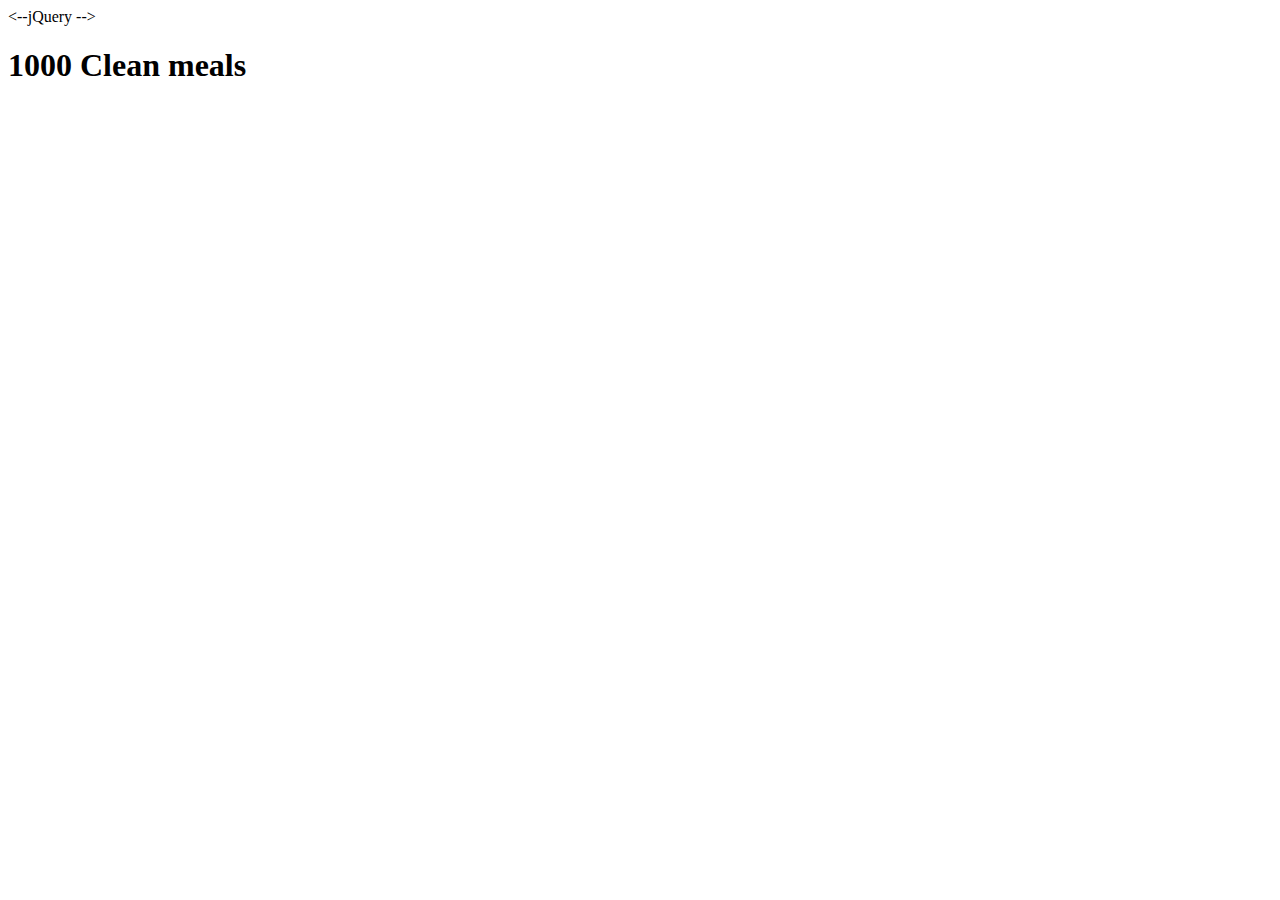
==== index.html @ 1d3c1ec1 "added jQuery, clicking function" ====
<!DOCTYPE html>
<html>
<head>
  <title> 1000 Clean Meals</title>
 <link rel="stylesheet" type="text/css" href="css/styles.css?v=1.0">


 <--jQuery -->
<script src="https://ajax.googleapis.com/ajax/libs/jquery/3.5.1/jquery.min.js"></script>



</head>
<body>
  <h1>1000 Clean meals</h1>
  
  <div id="toggle-container" class="grid-container">
    <!-- Toggle boxes will be dynamically generated here -->
  </div>
  
 <script src="js/scripts.js"></script>
</body>
</html>
---- css/styles.css ----
.grid-container {
  display: grid;
  grid-template-columns: repeat(auto-fill, minmax(200px, 1fr));
  grid-gap: 10px;
}

.h1{
  text-align: center;
}

.toggle-box {
  padding: 40px 10px 40px 10px;
}

.toggle-box .toggle-label {
  cursor: pointer;
}

.toggle-box .toggle-content {
  display: none;
  background-color: lightgray;
  text-align: center;
}
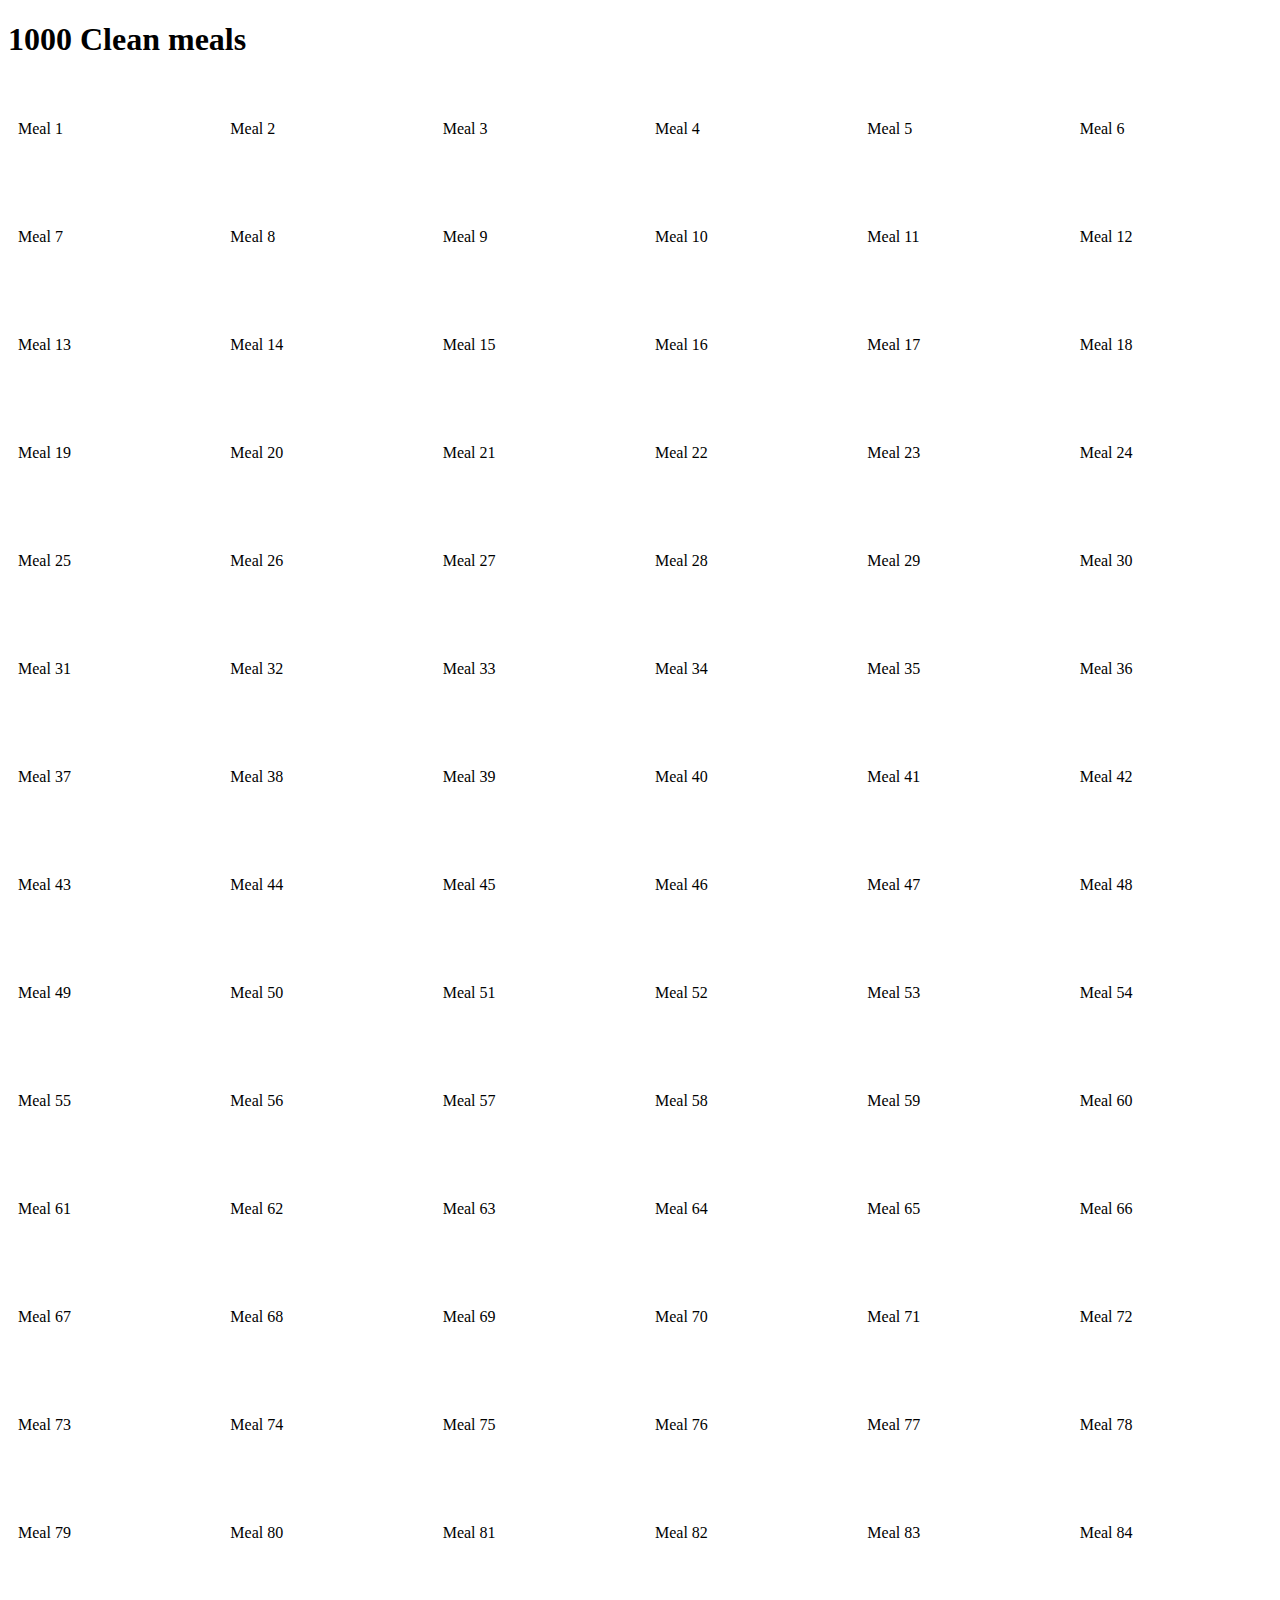
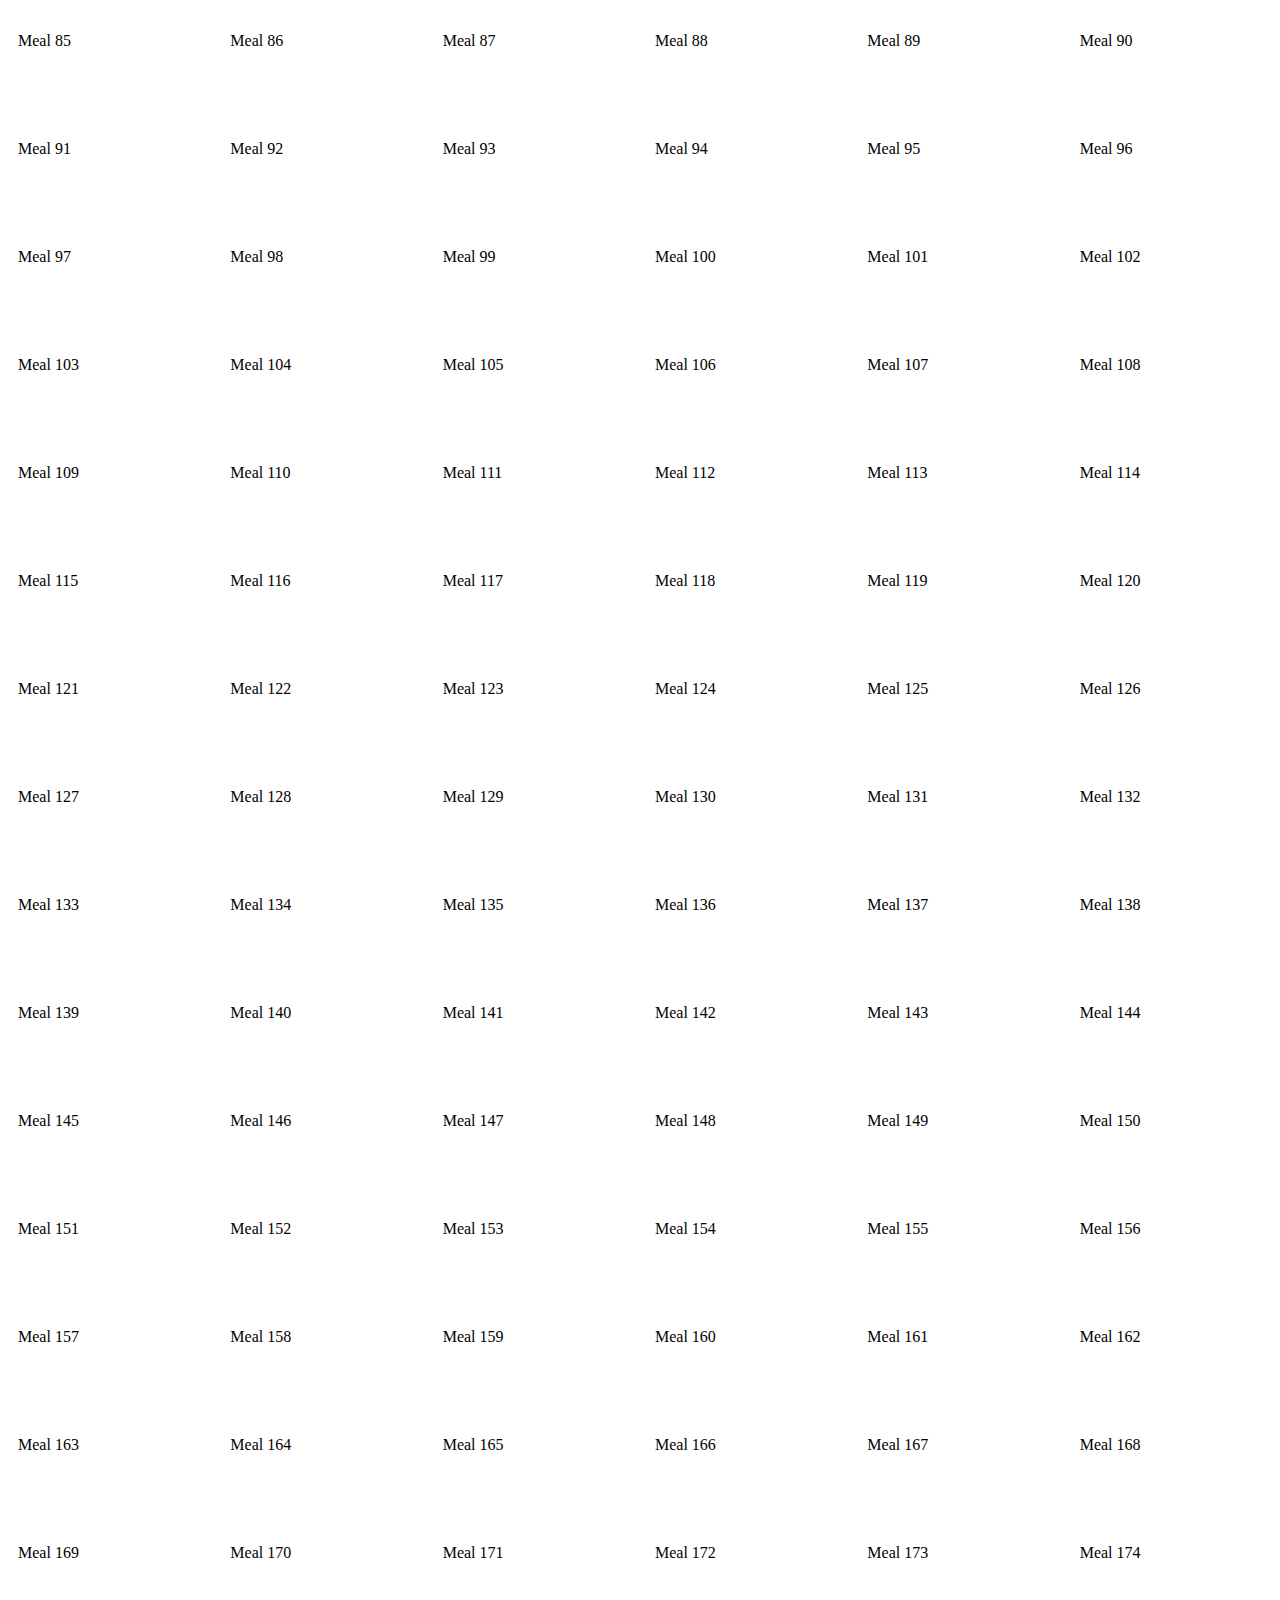
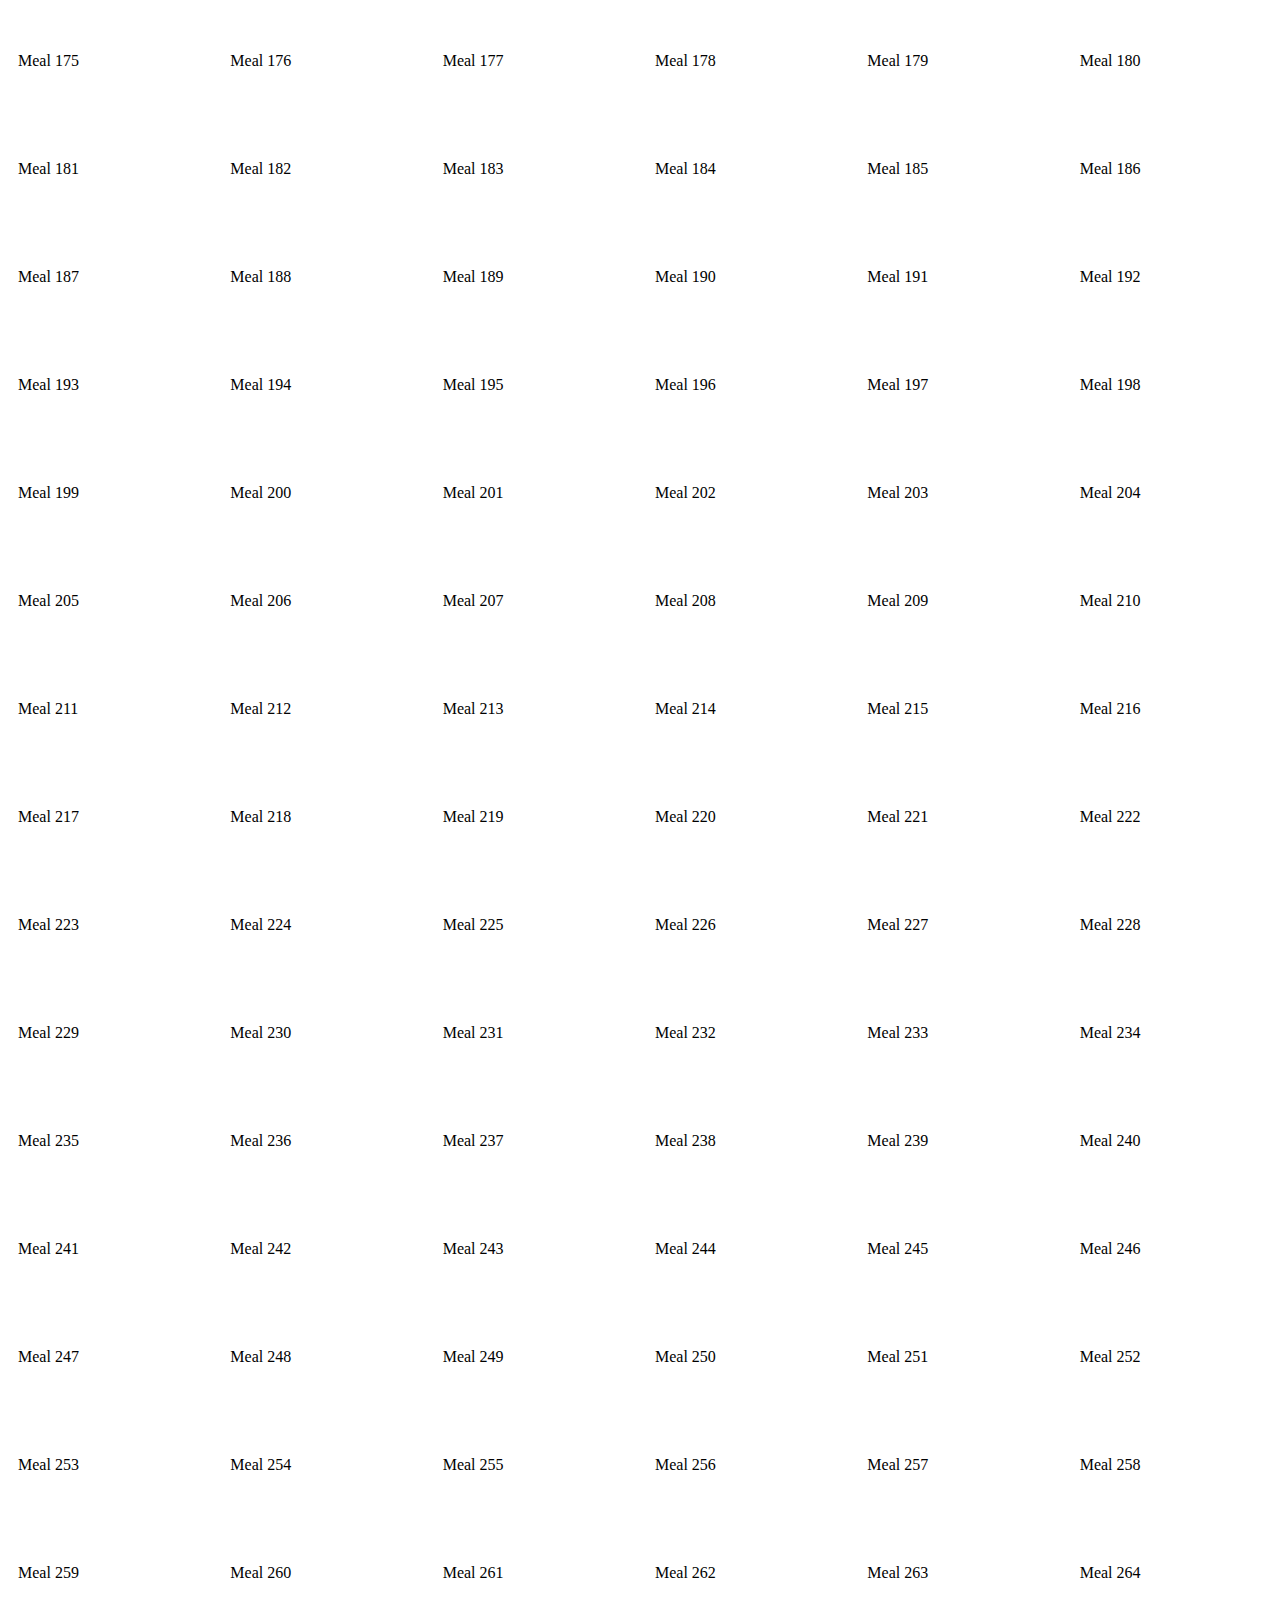
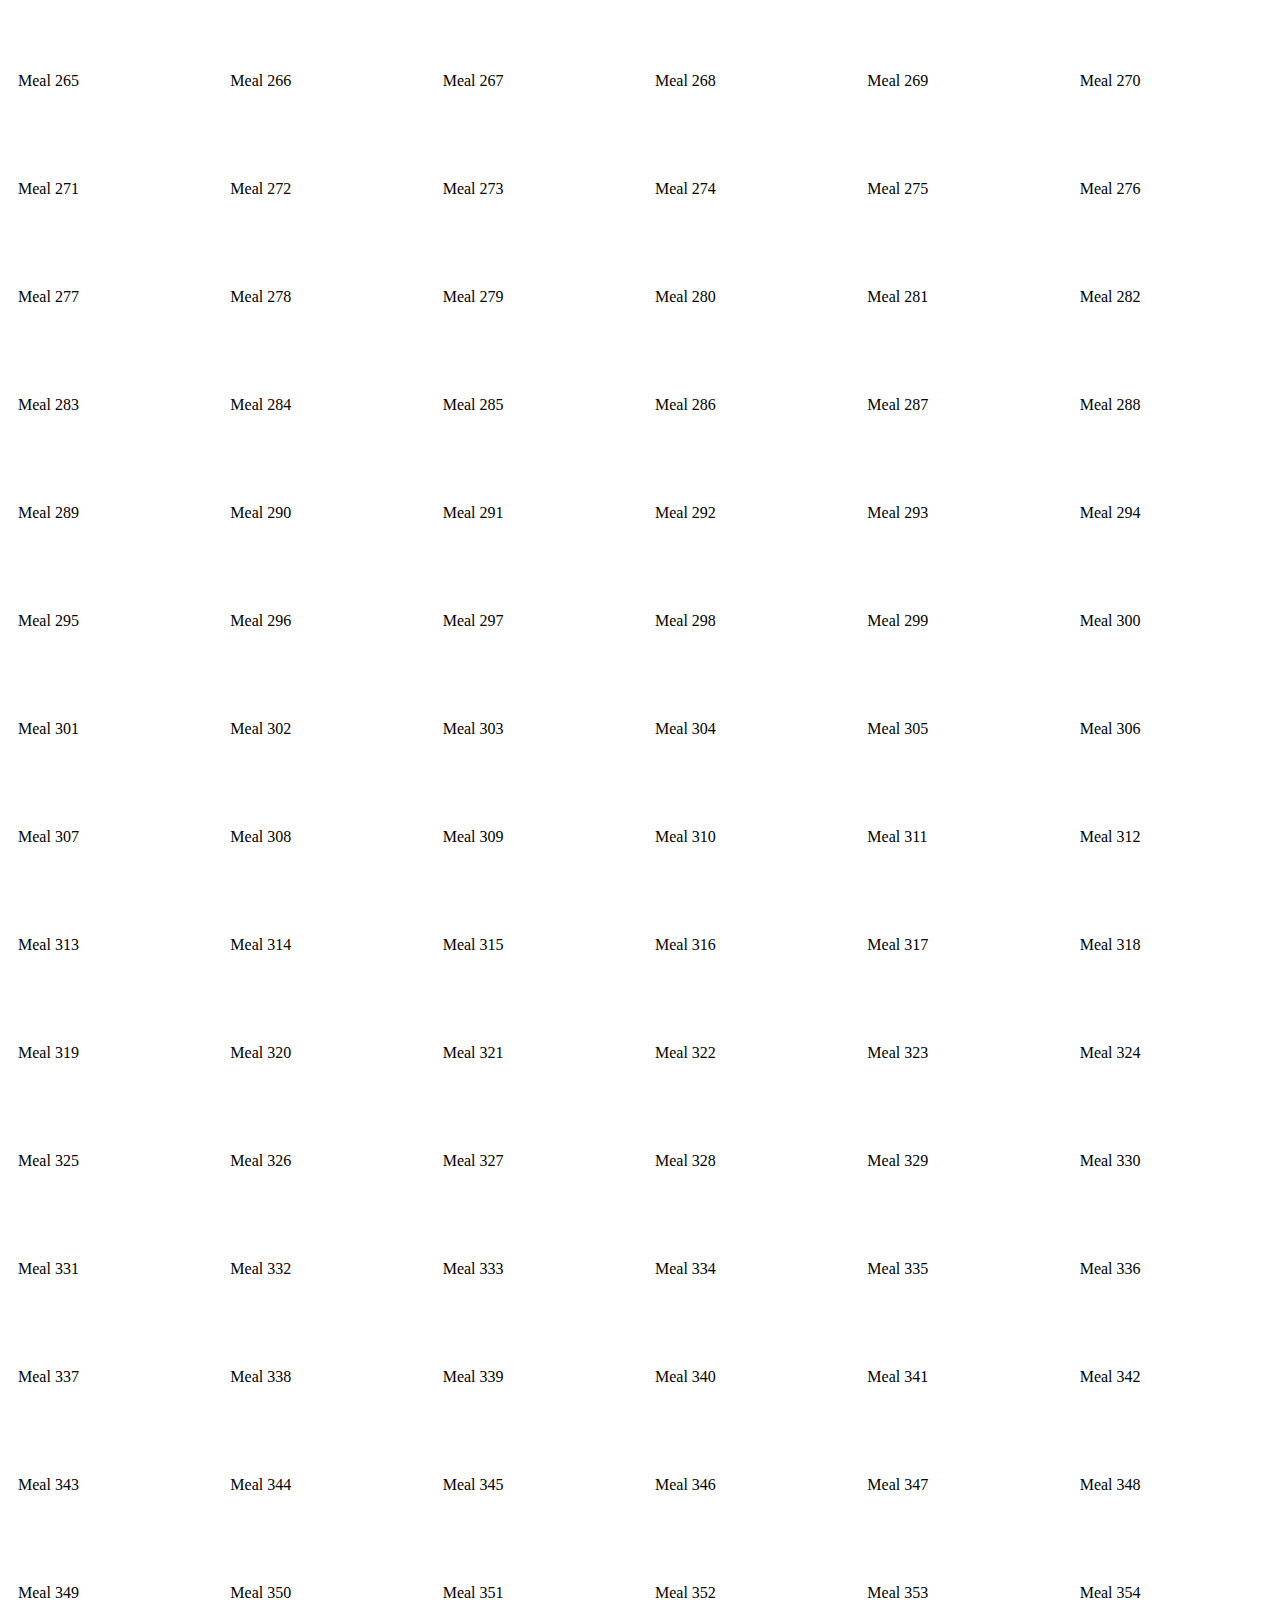
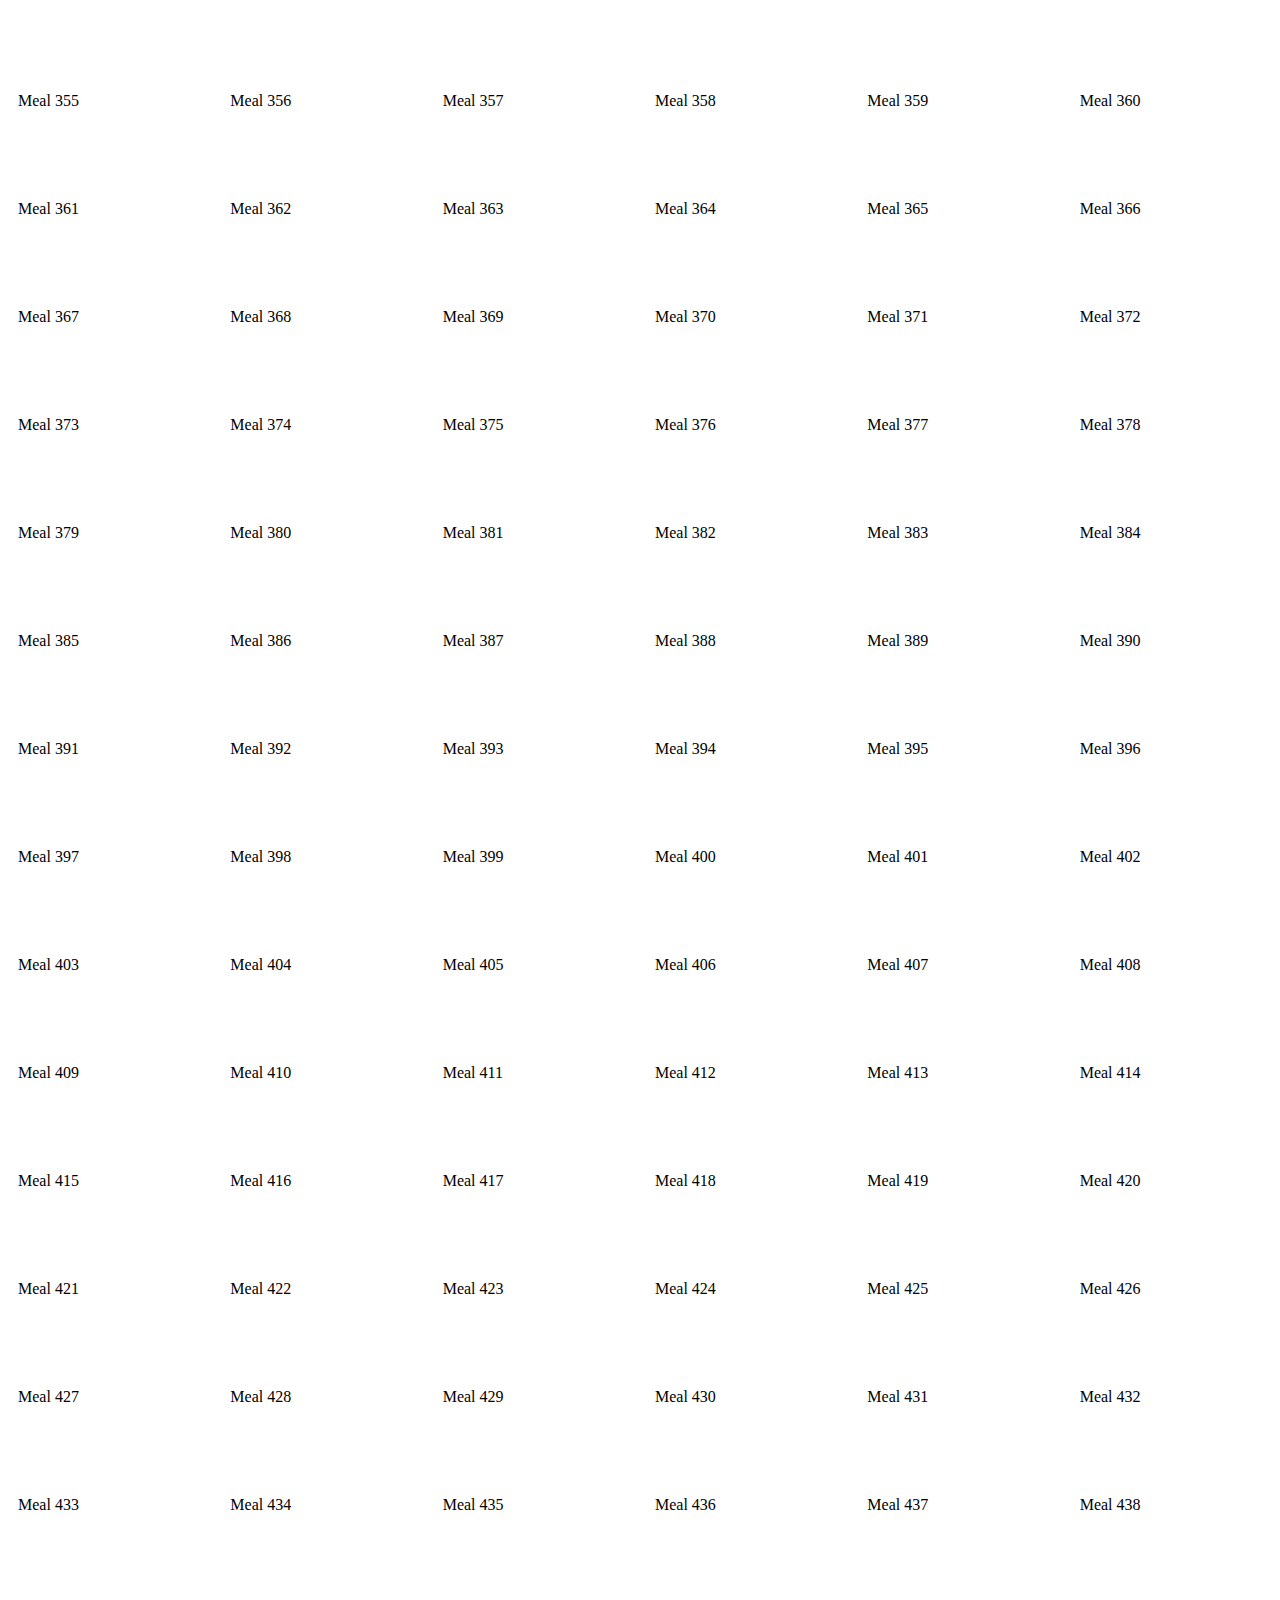
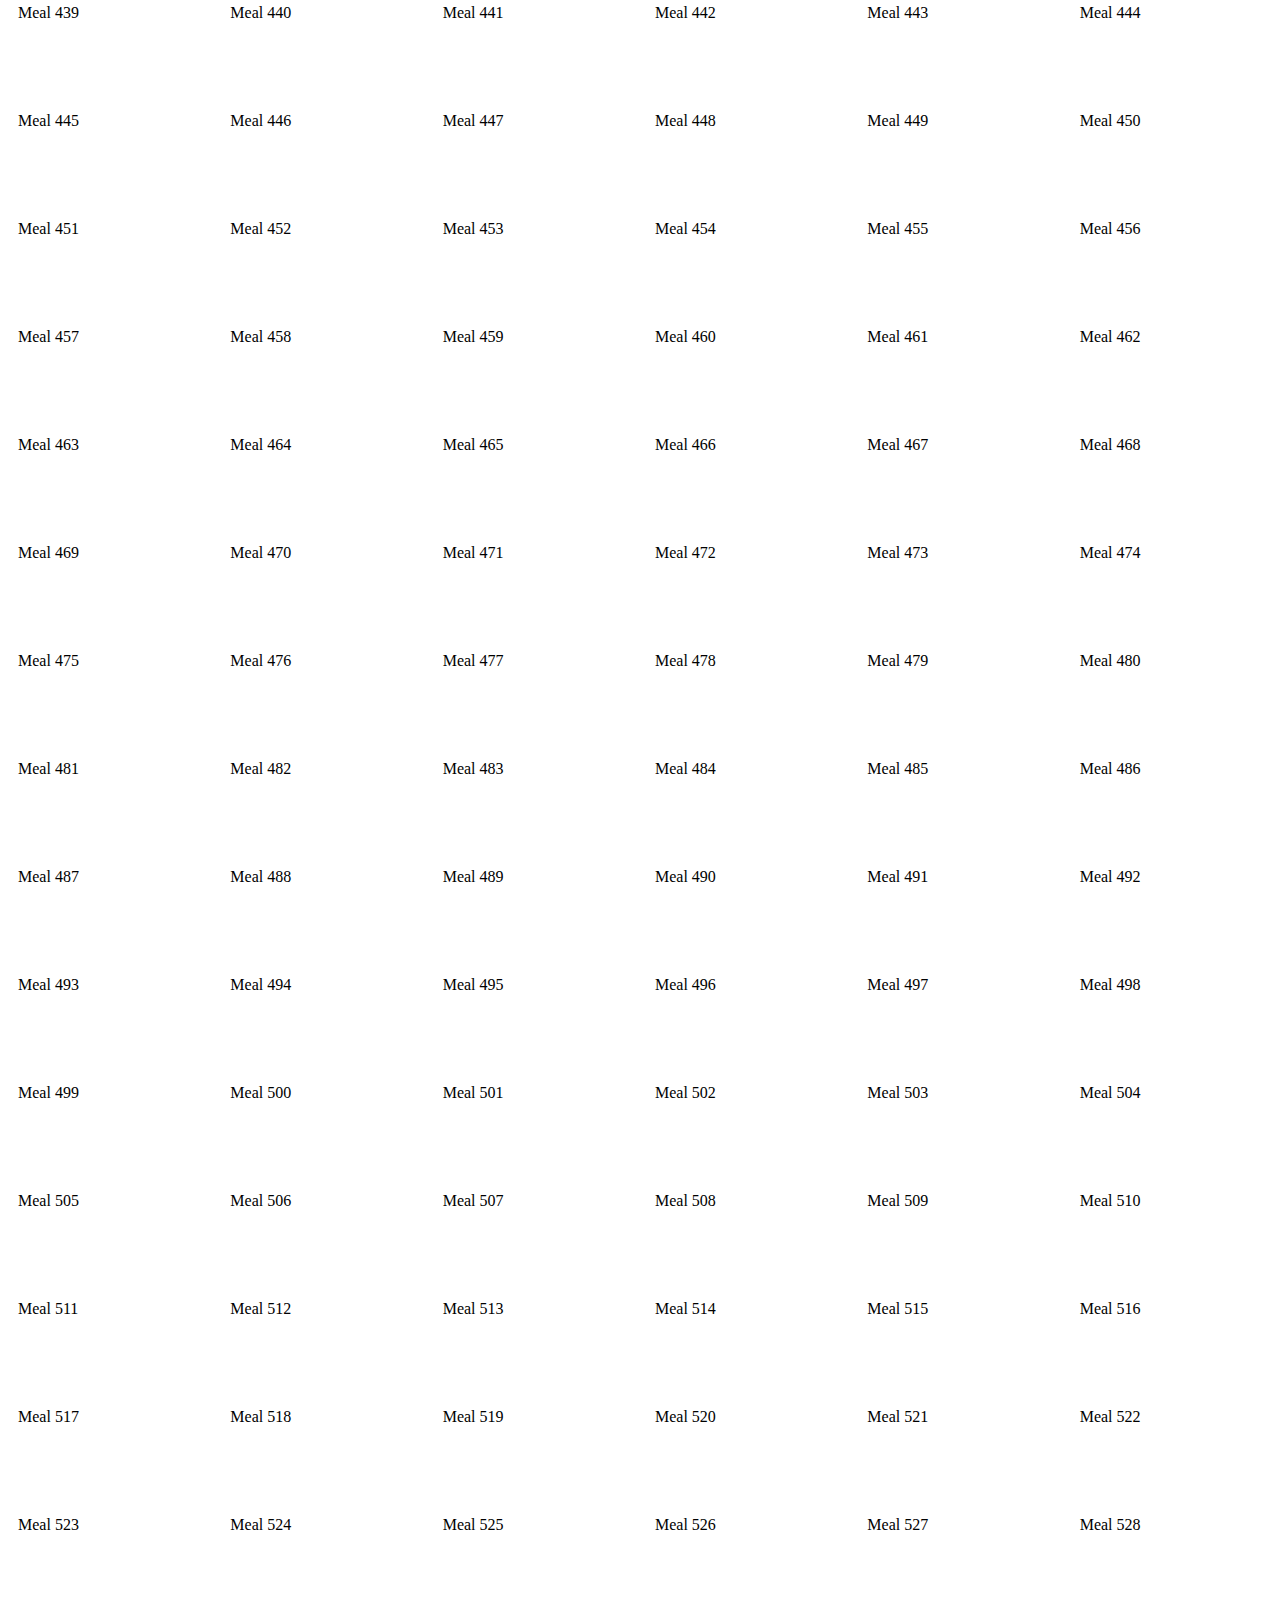
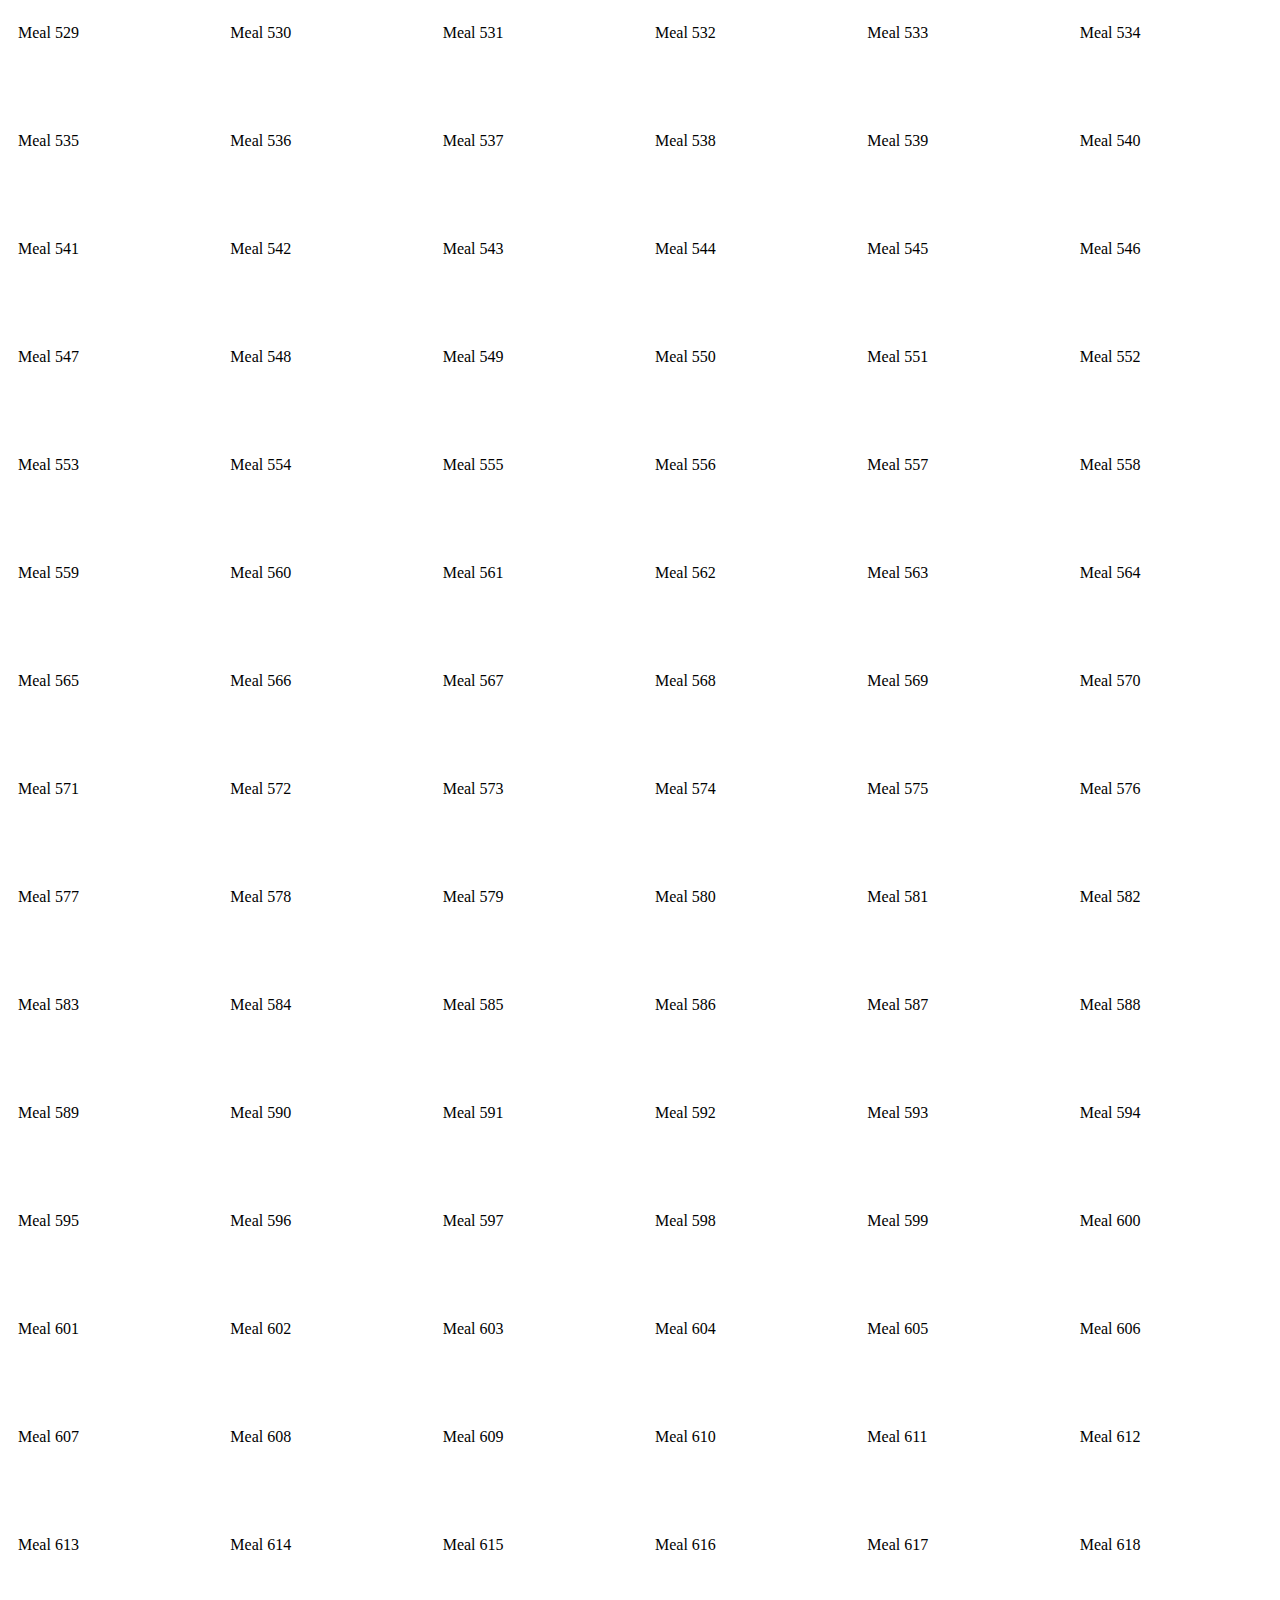
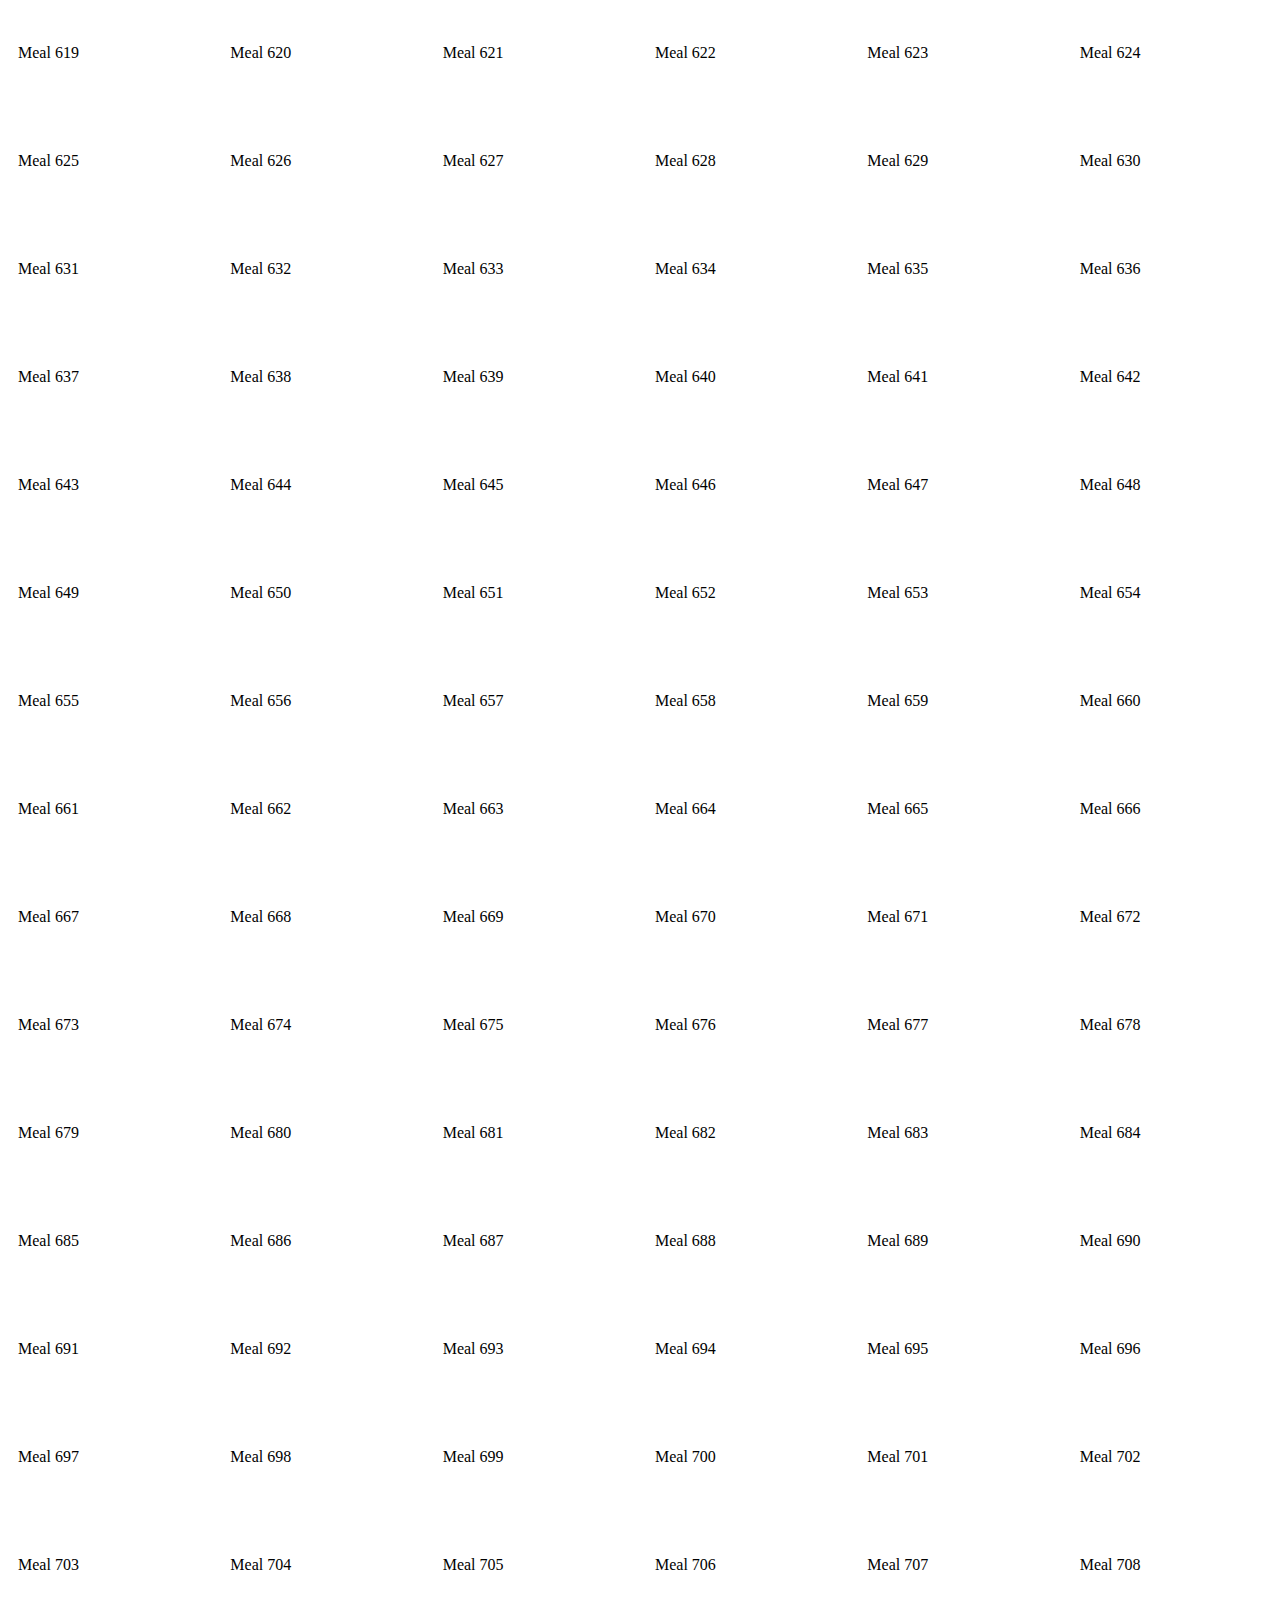
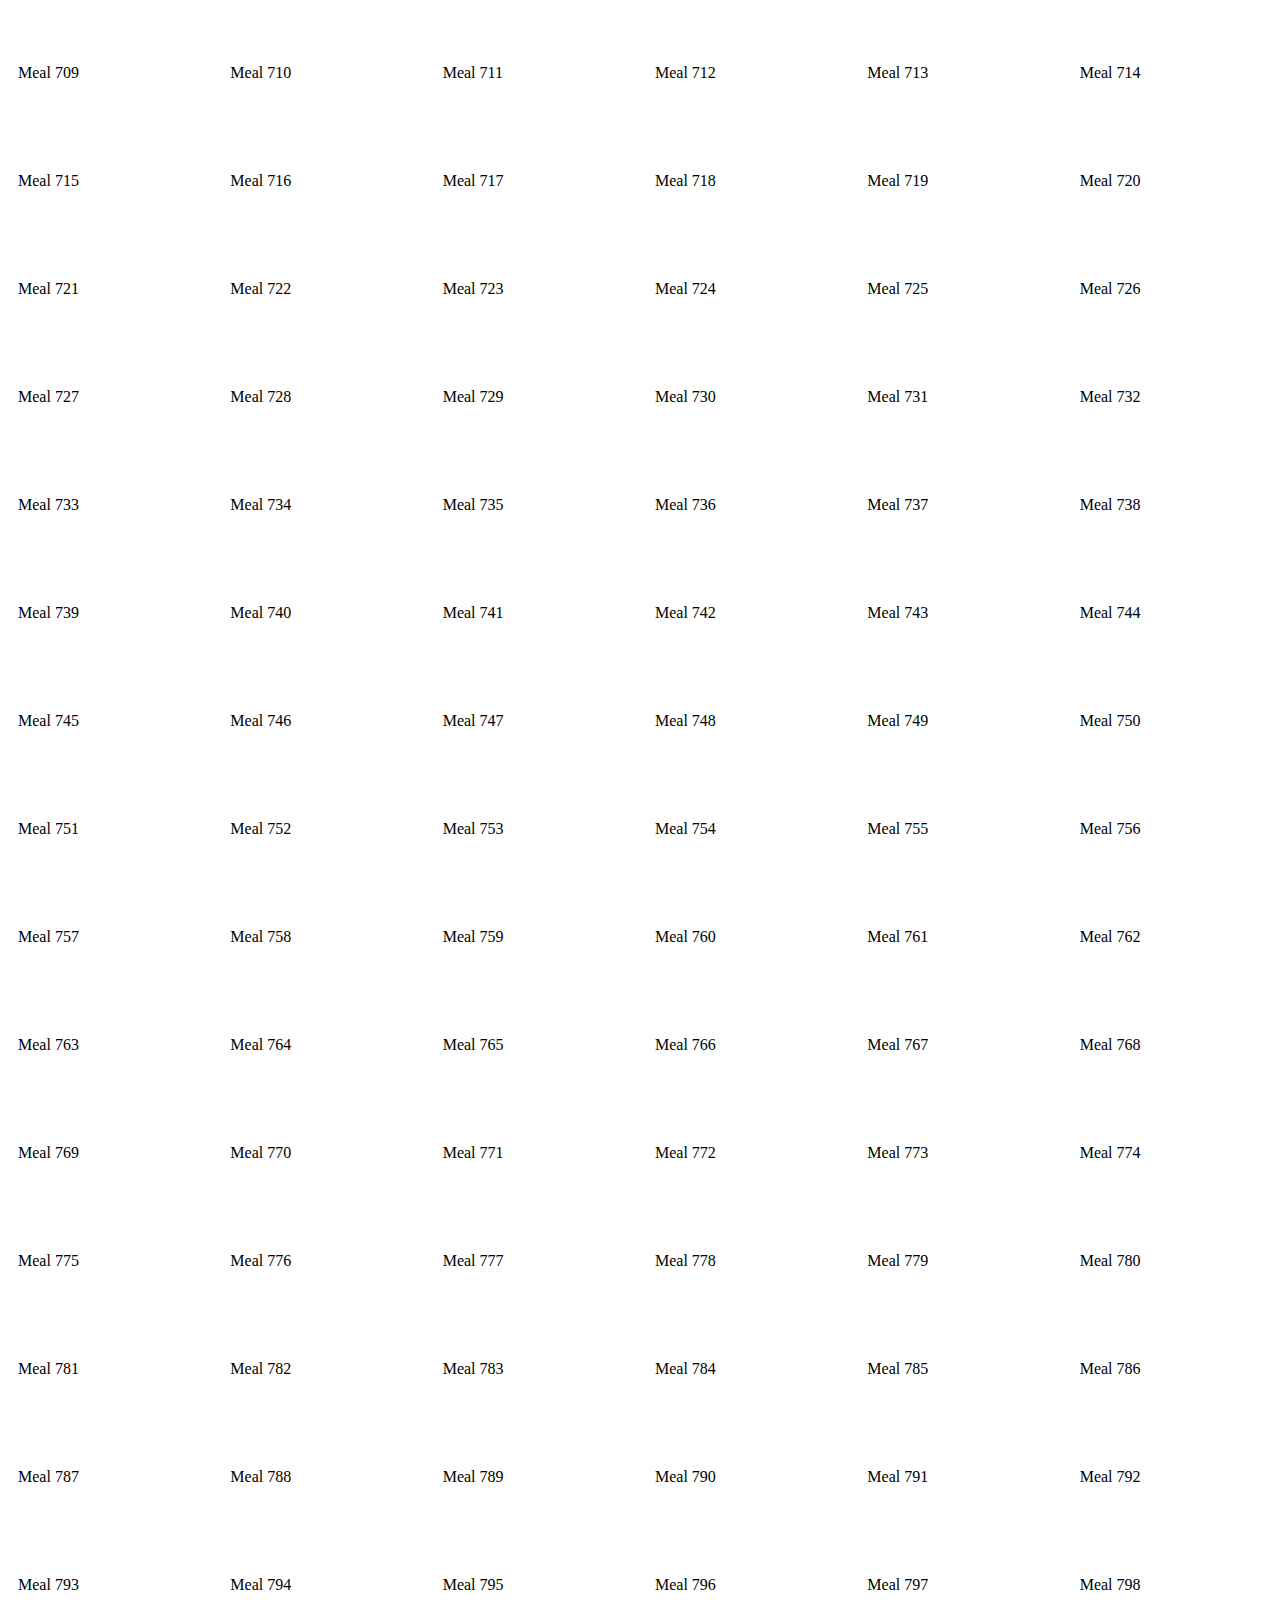
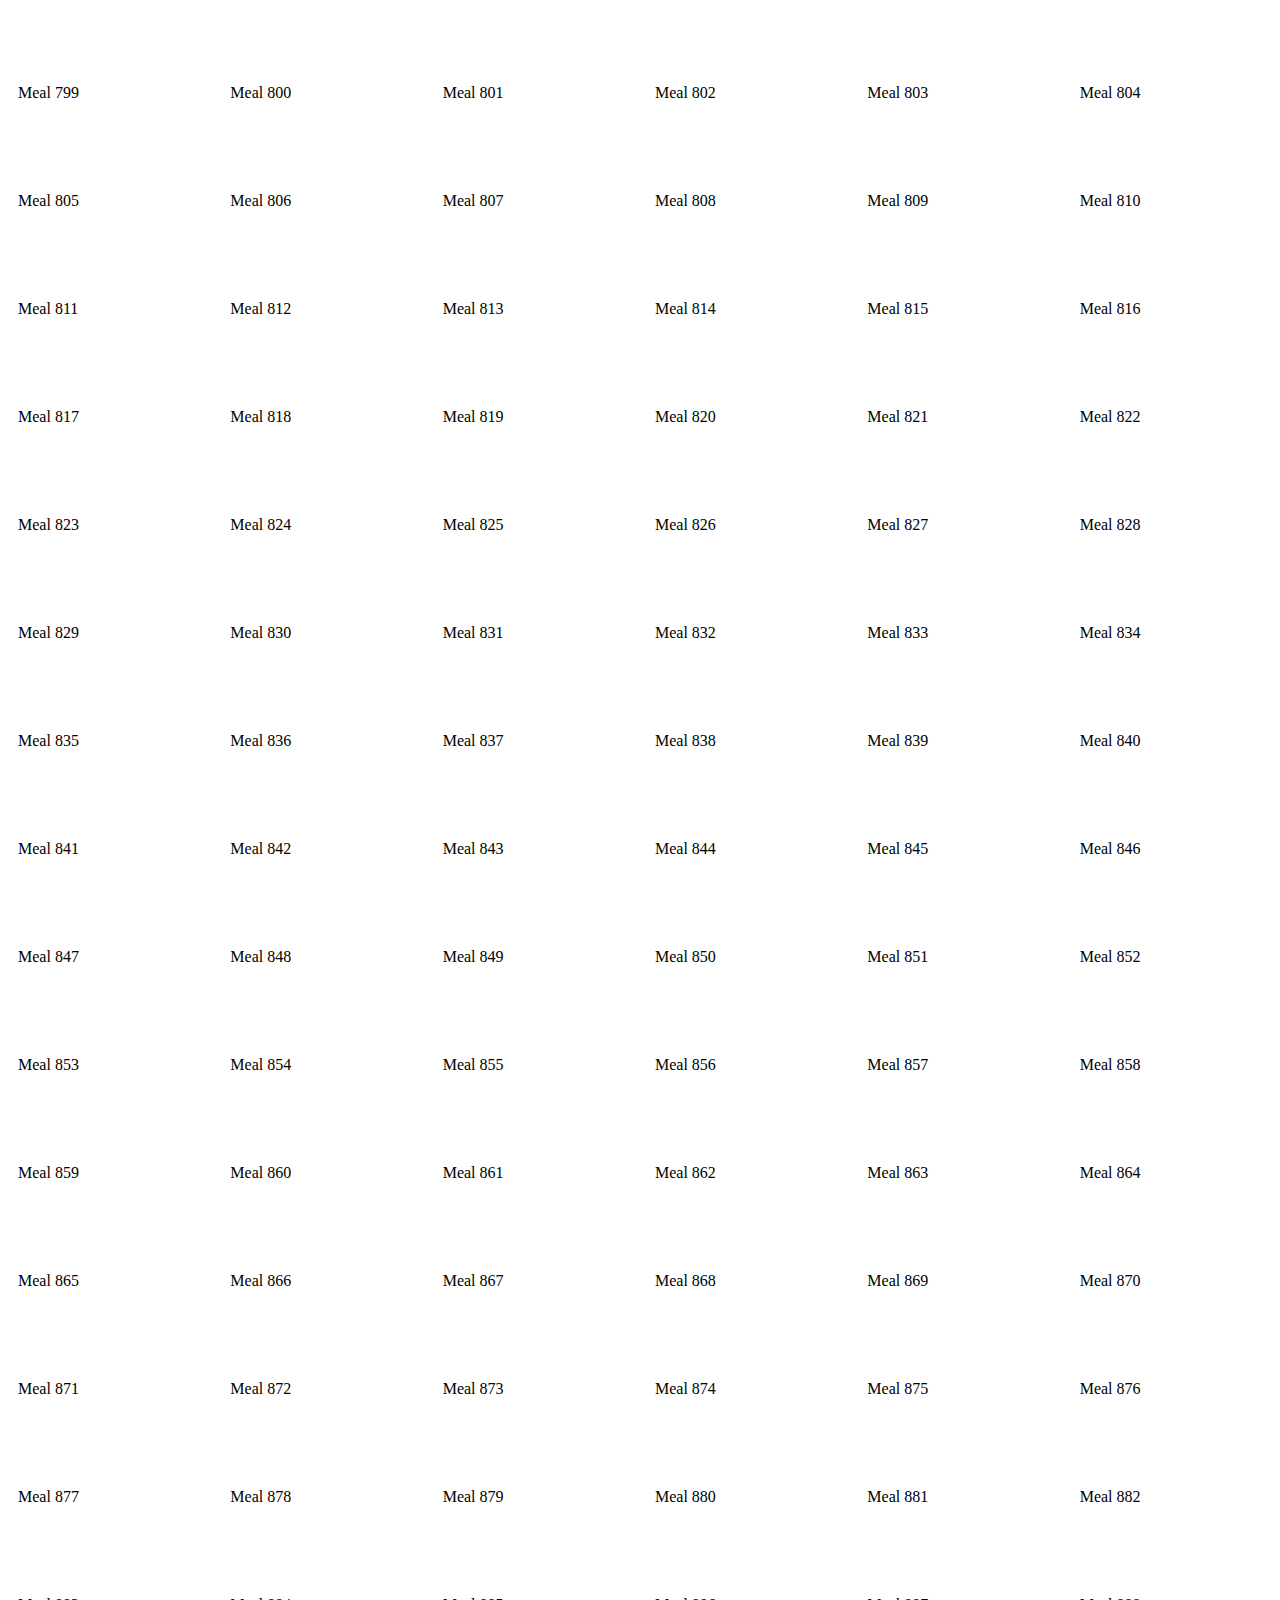
==== commit 63ff3031: "html comment" ====
--- a/index.html
+++ b/index.html
@@ -5,7 +5,7 @@
  <link rel="stylesheet" type="text/css" href="css/styles.css?v=1.0">
 
 
- <--jQuery -->
+ <!--jQuery -->
 <script src="https://ajax.googleapis.com/ajax/libs/jquery/3.5.1/jquery.min.js"></script>
 
 
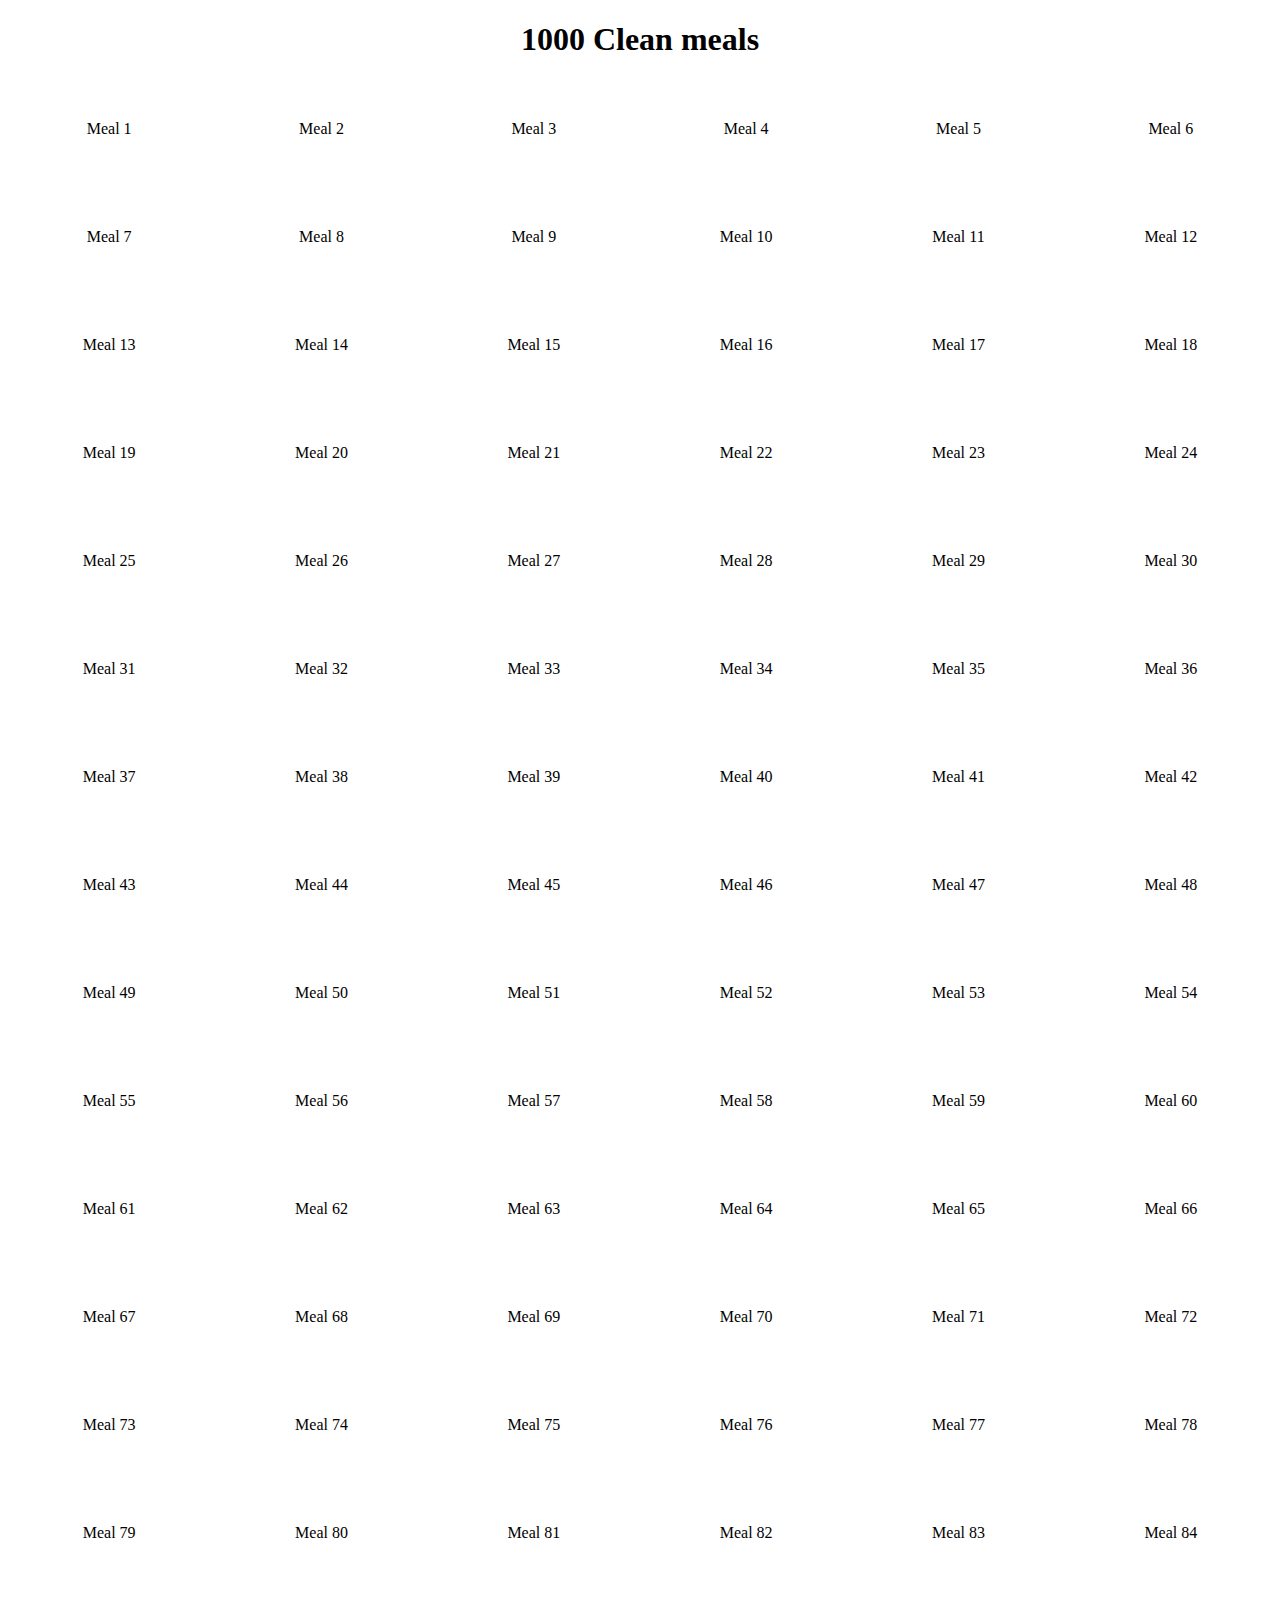
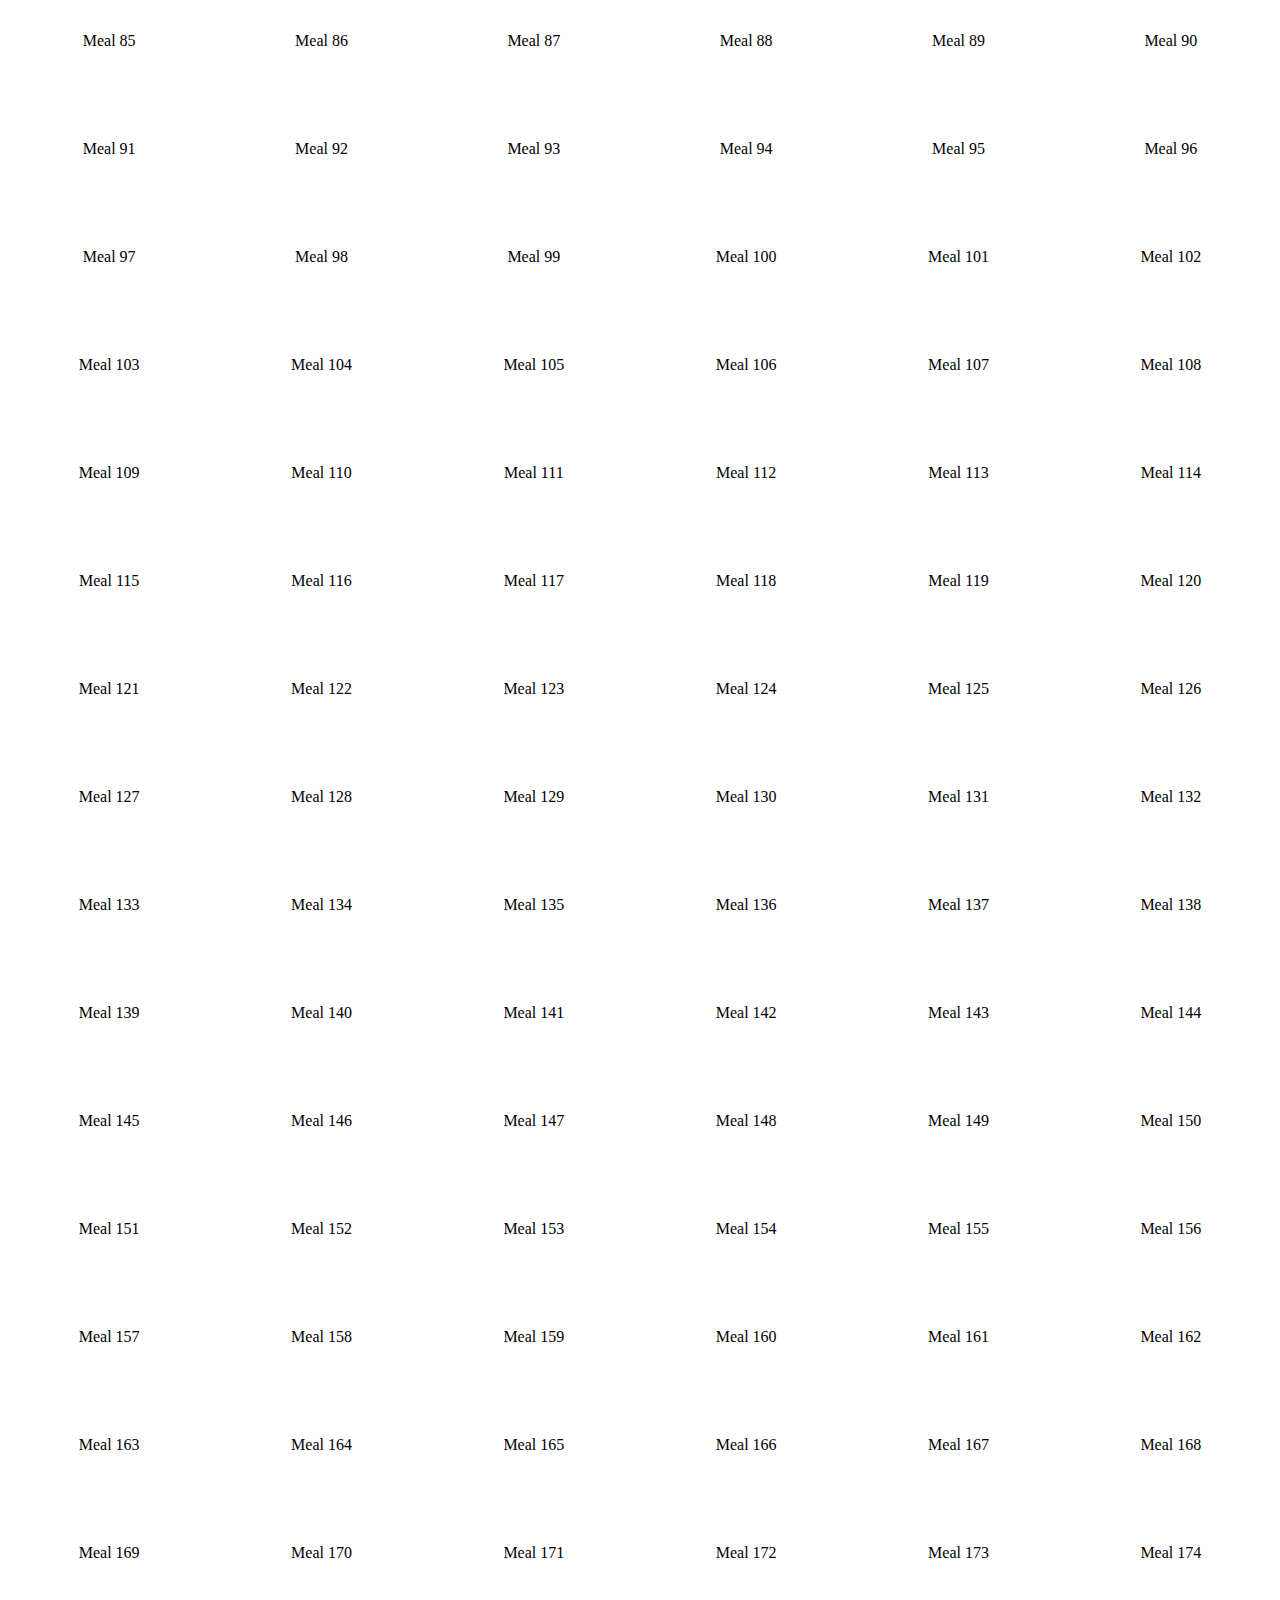
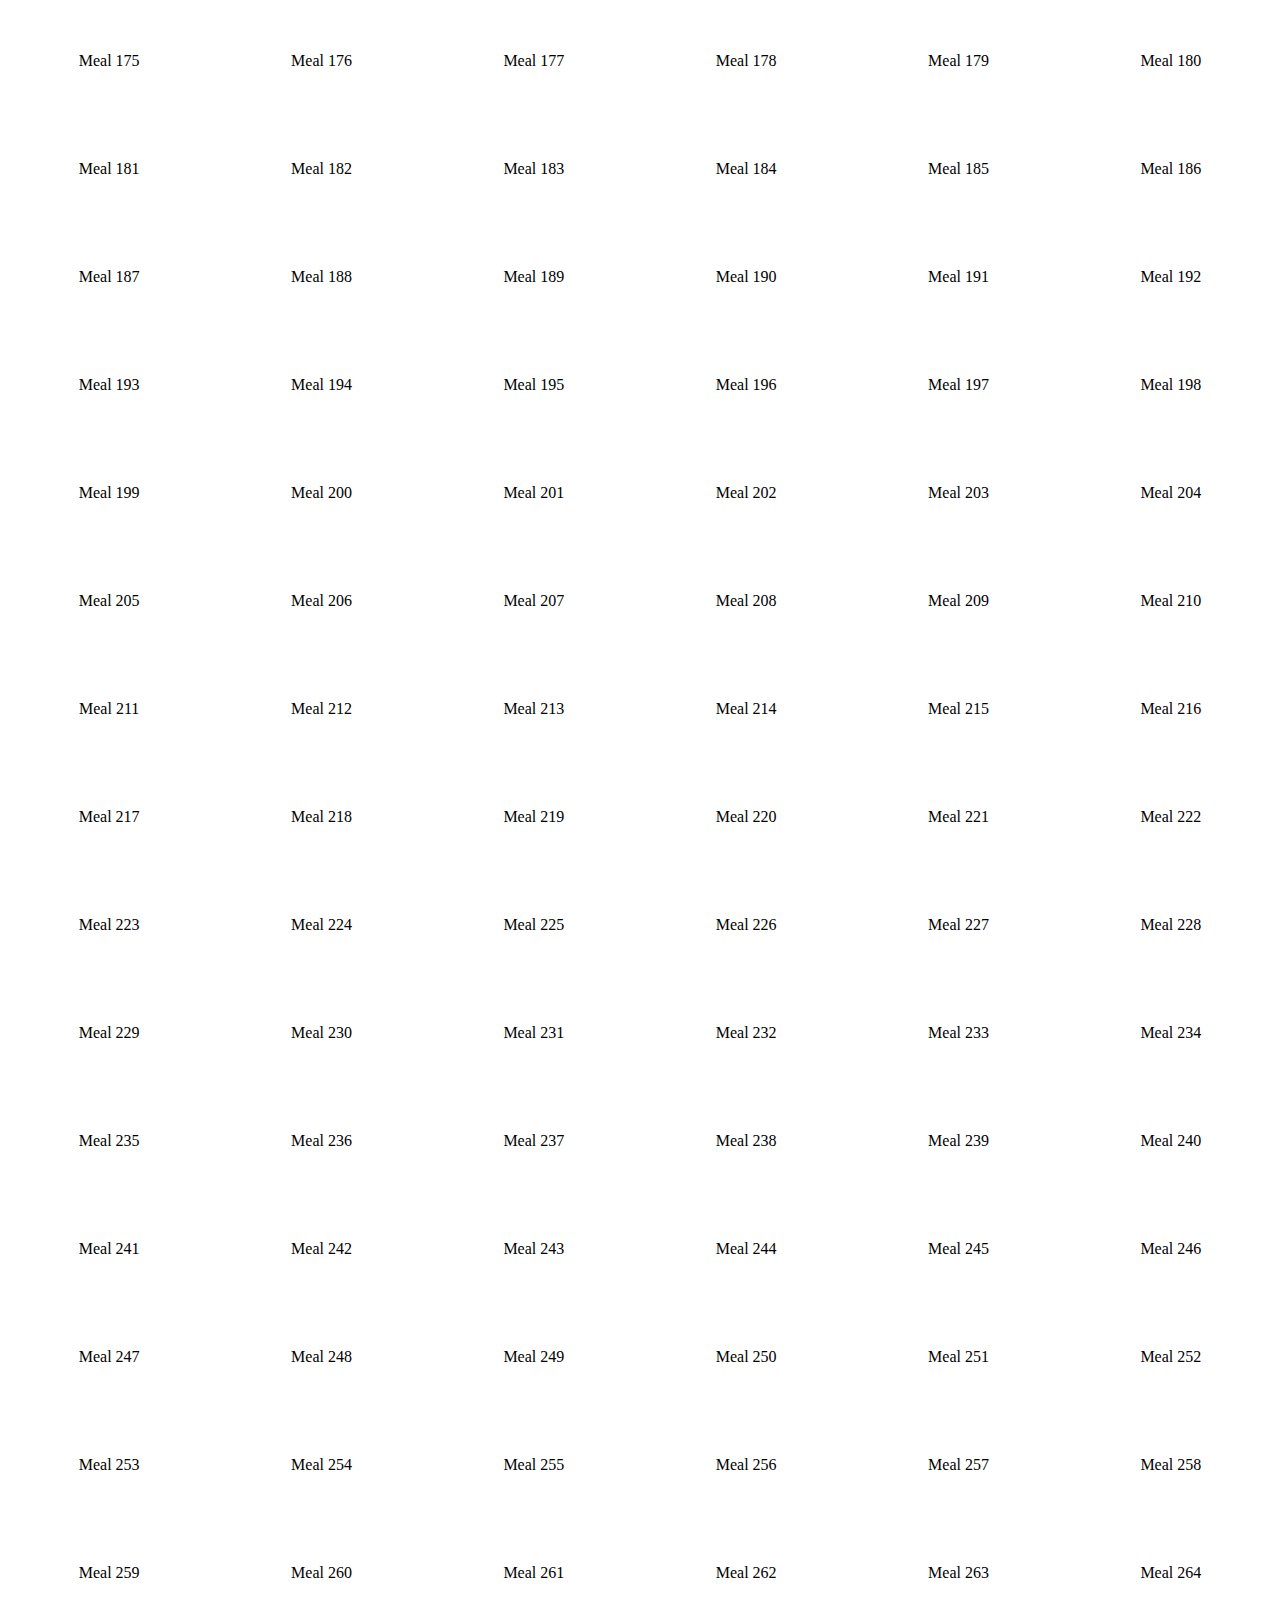
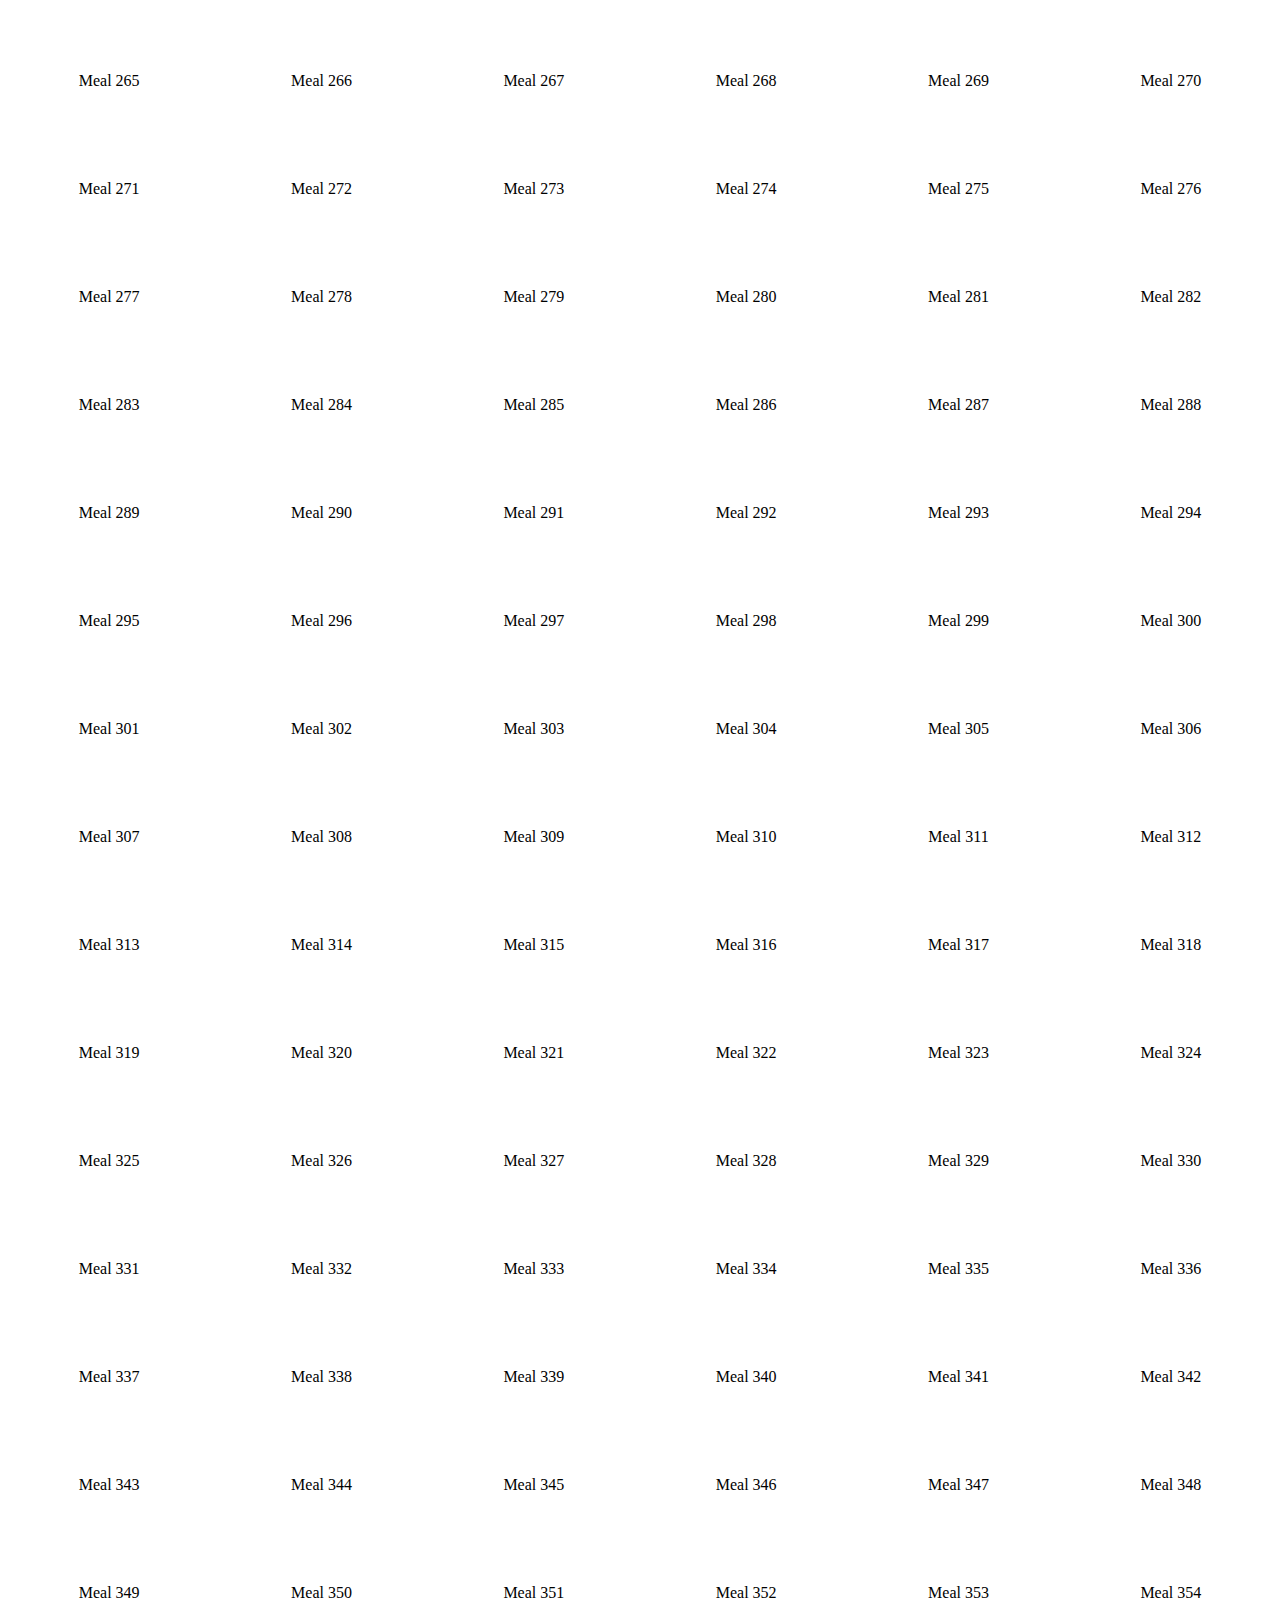
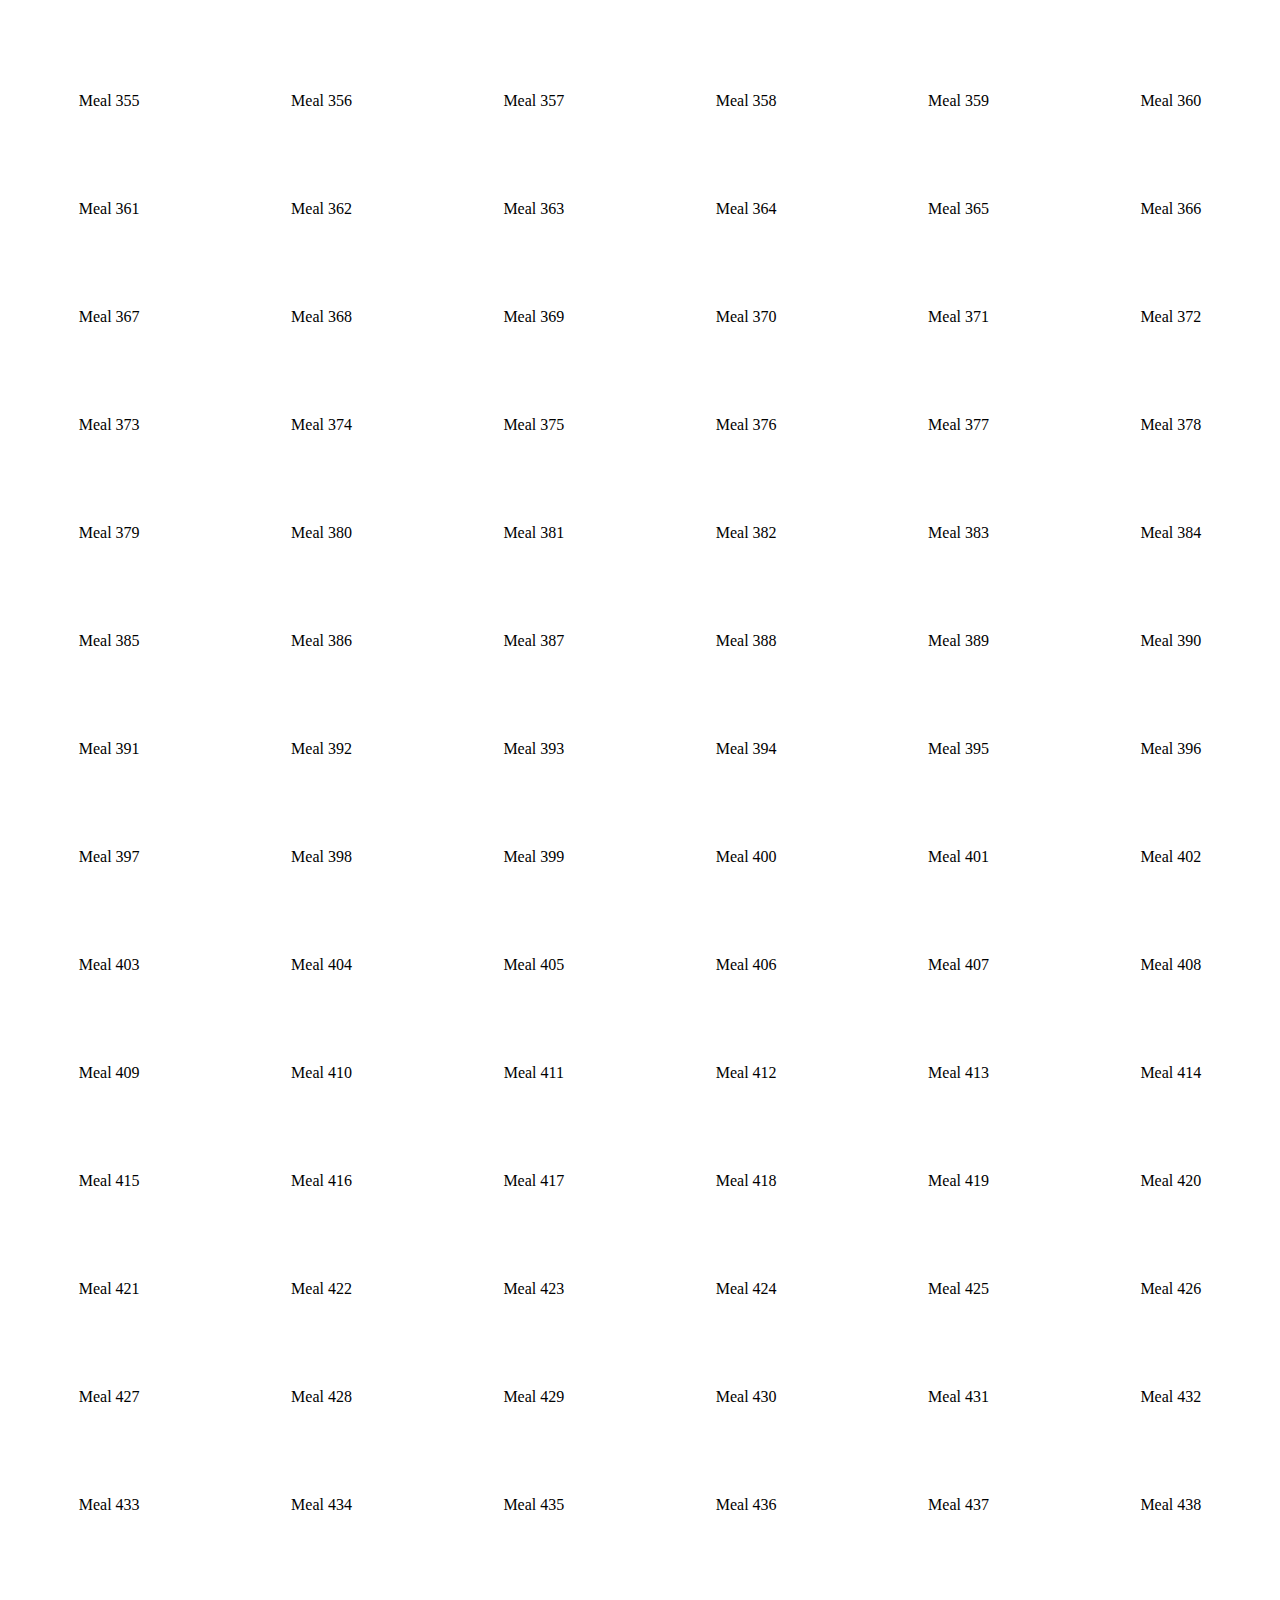
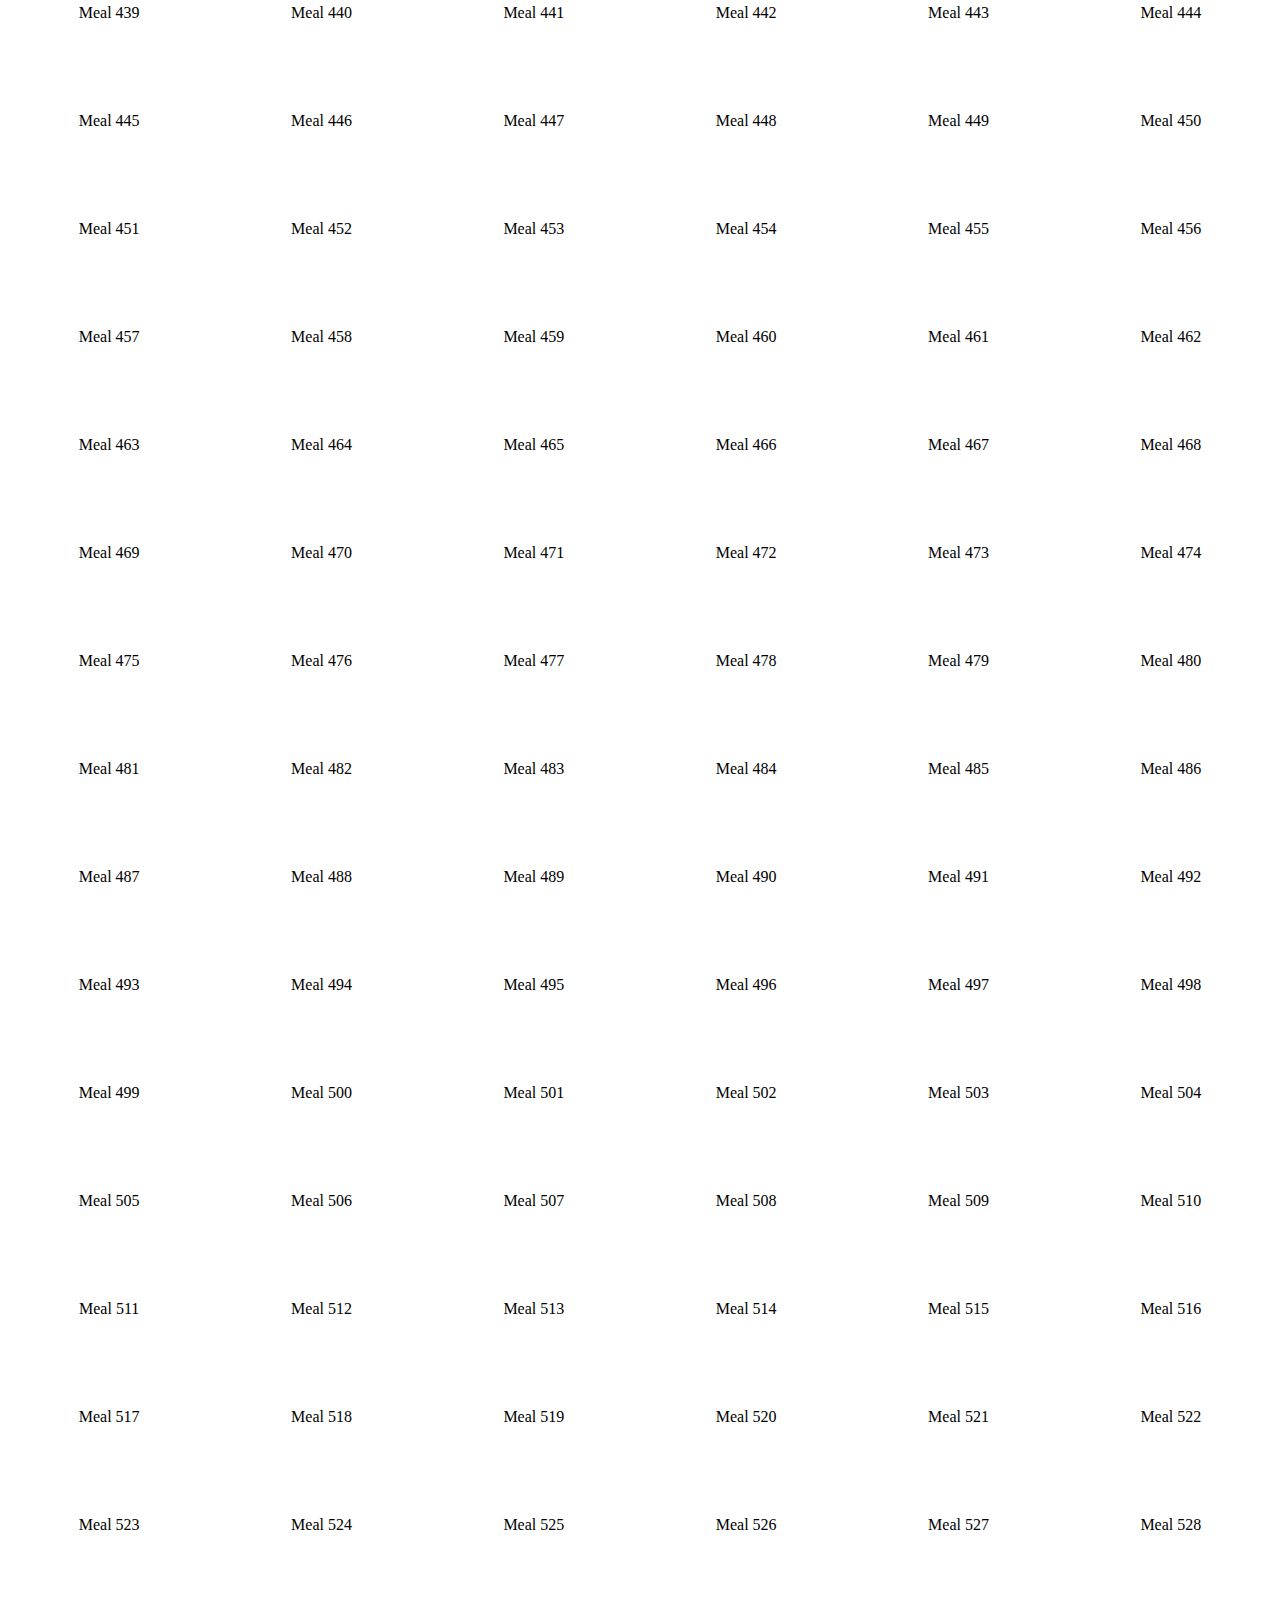
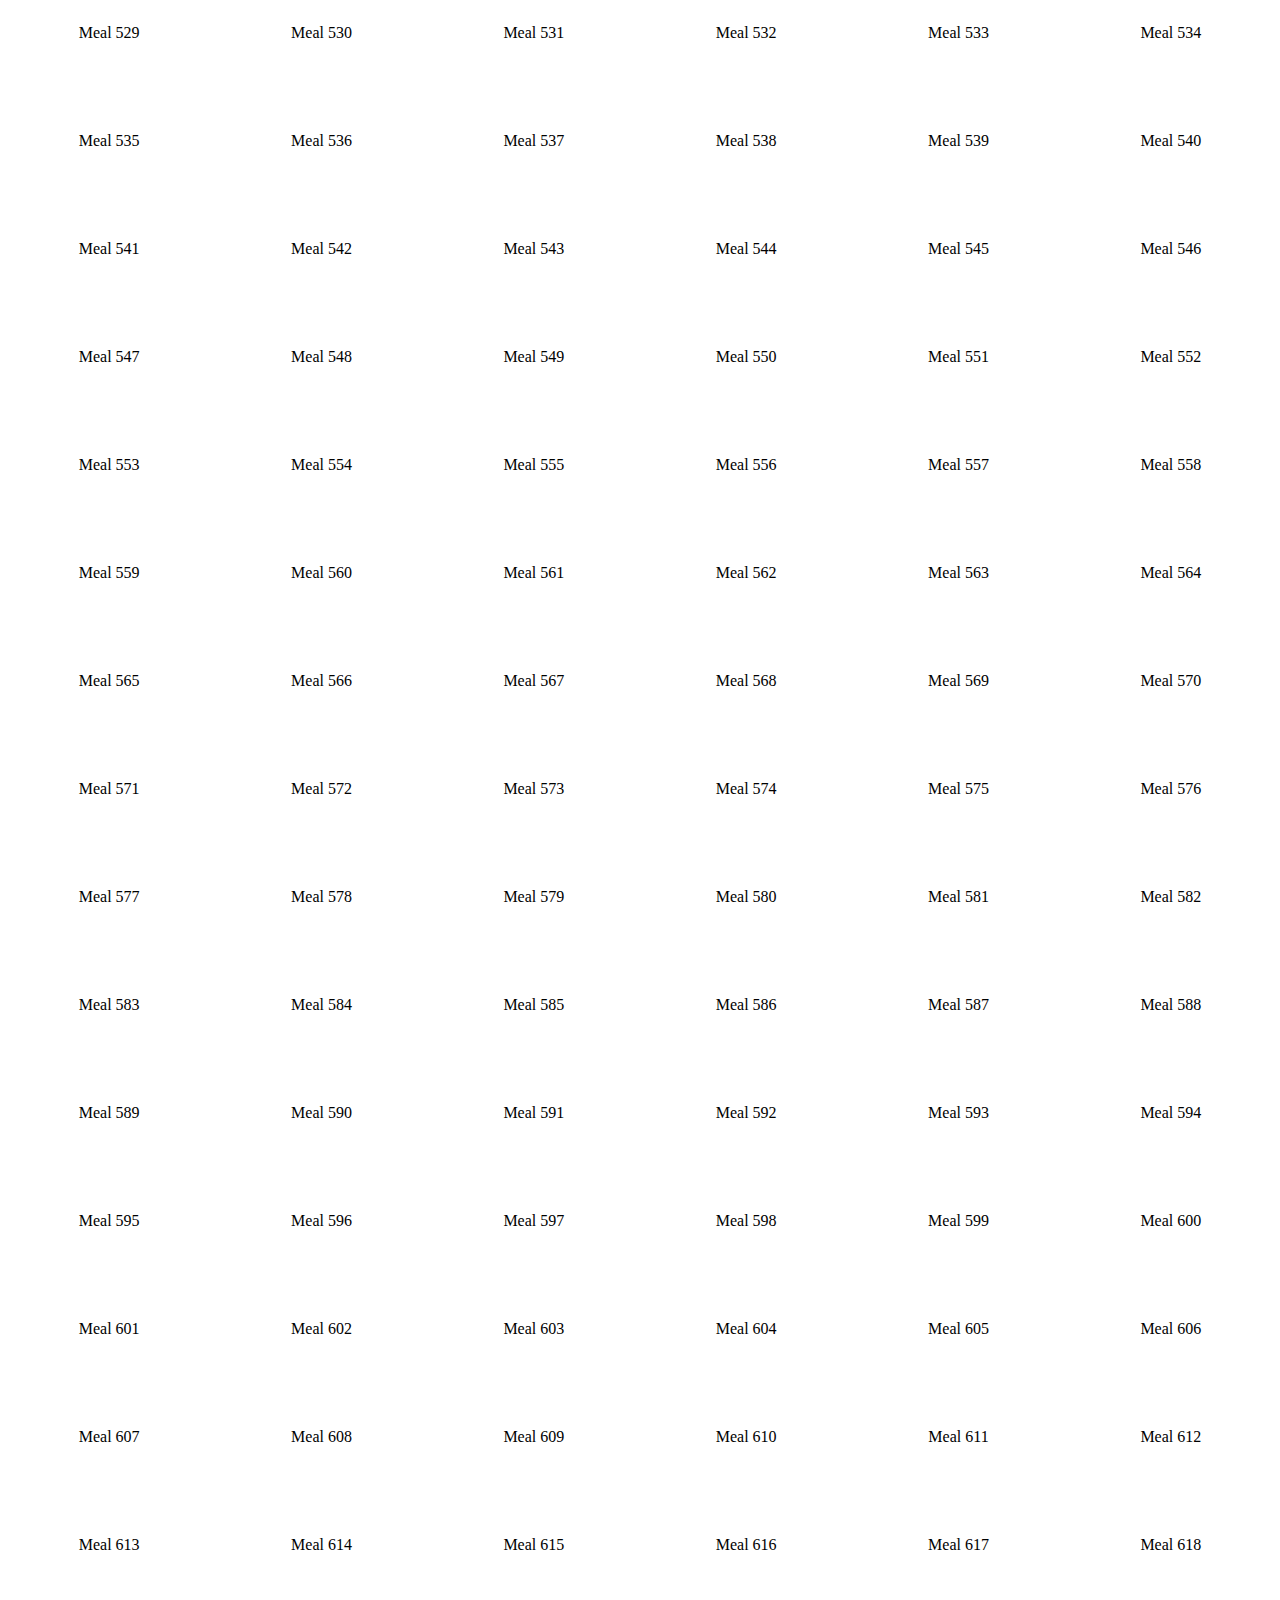
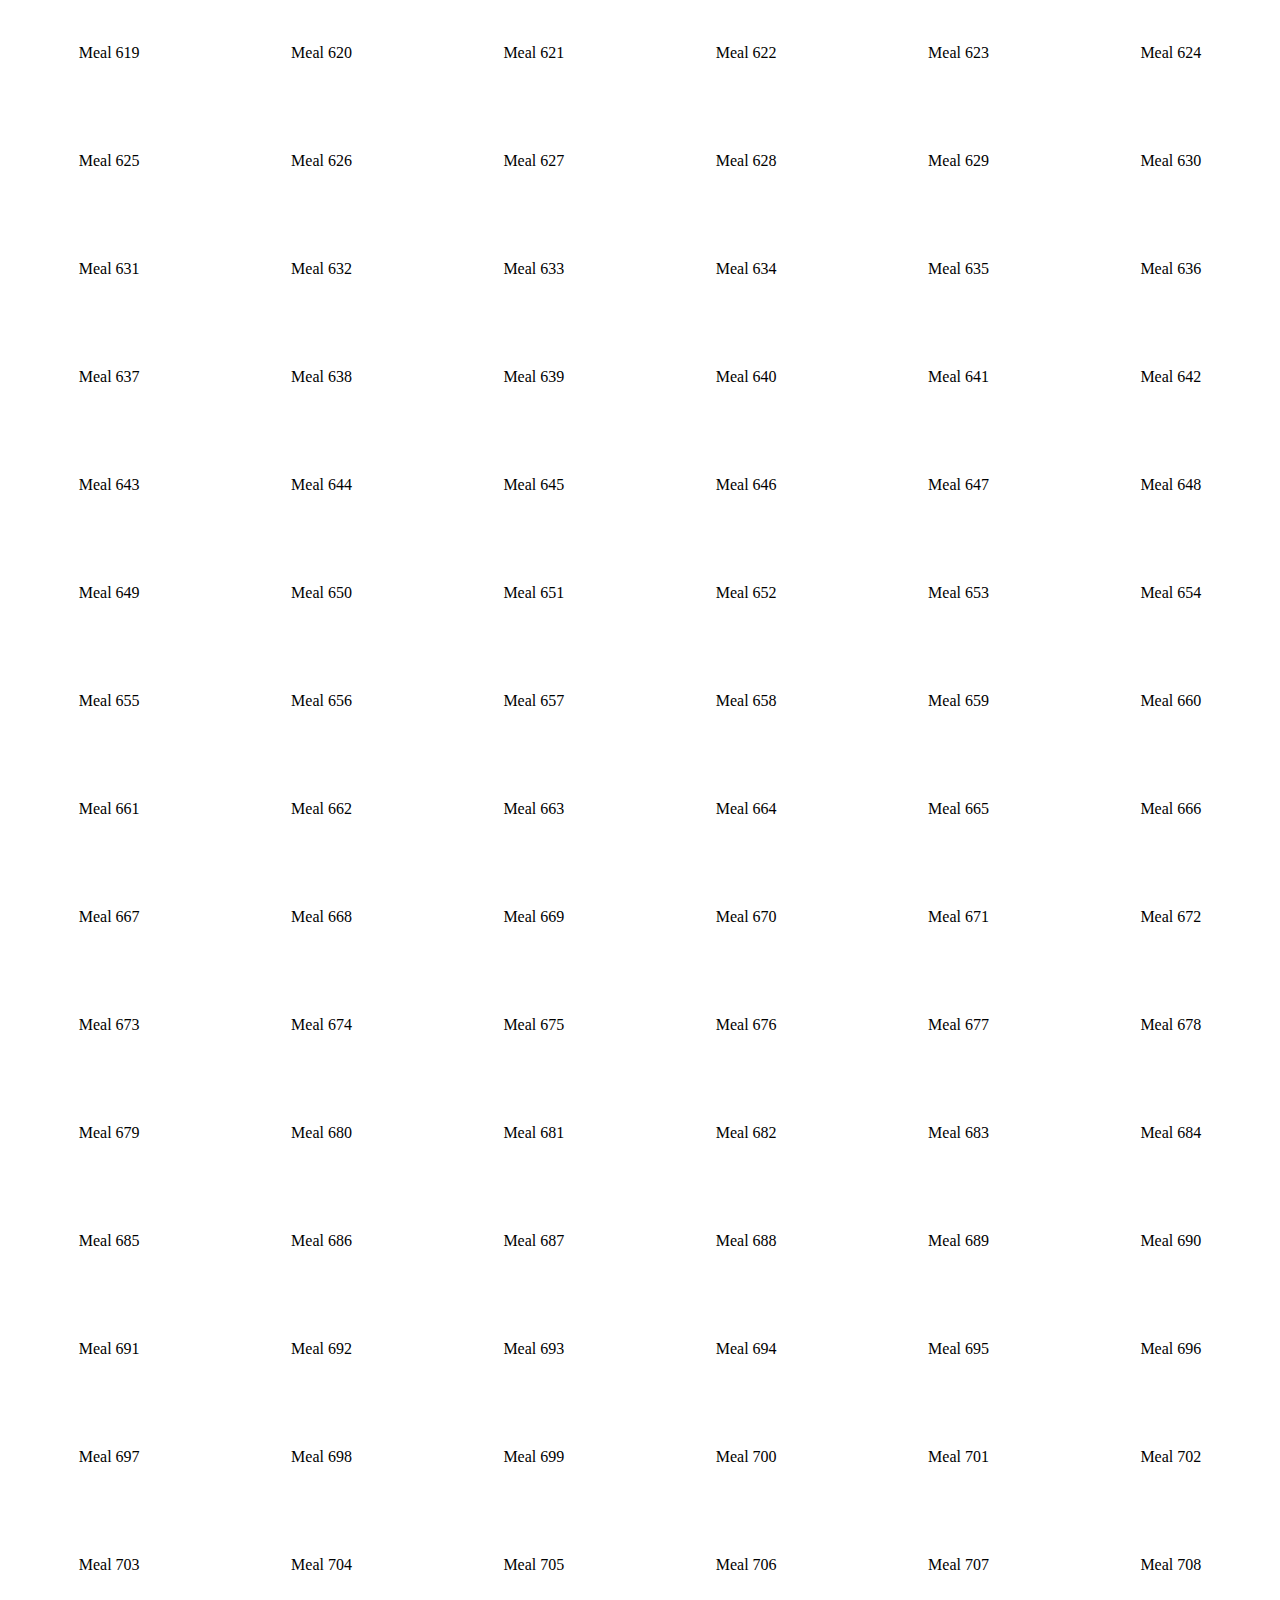
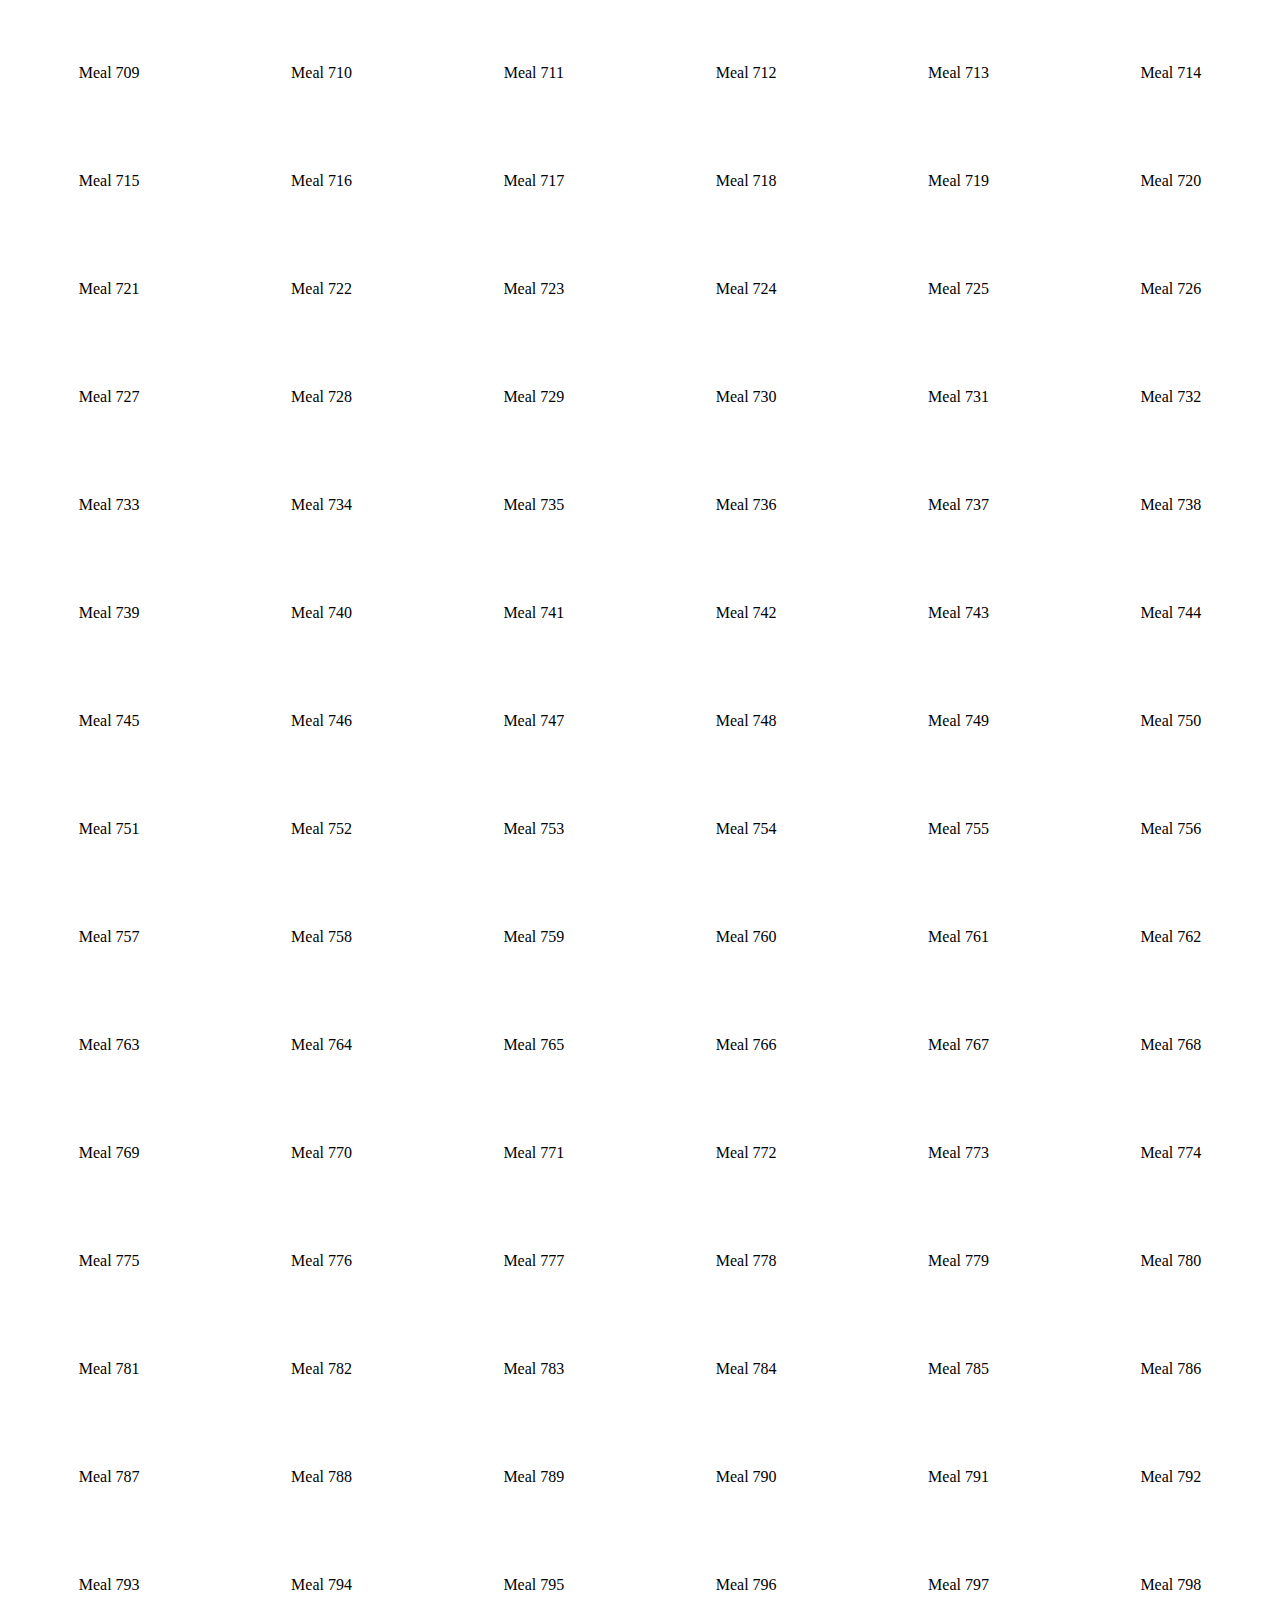
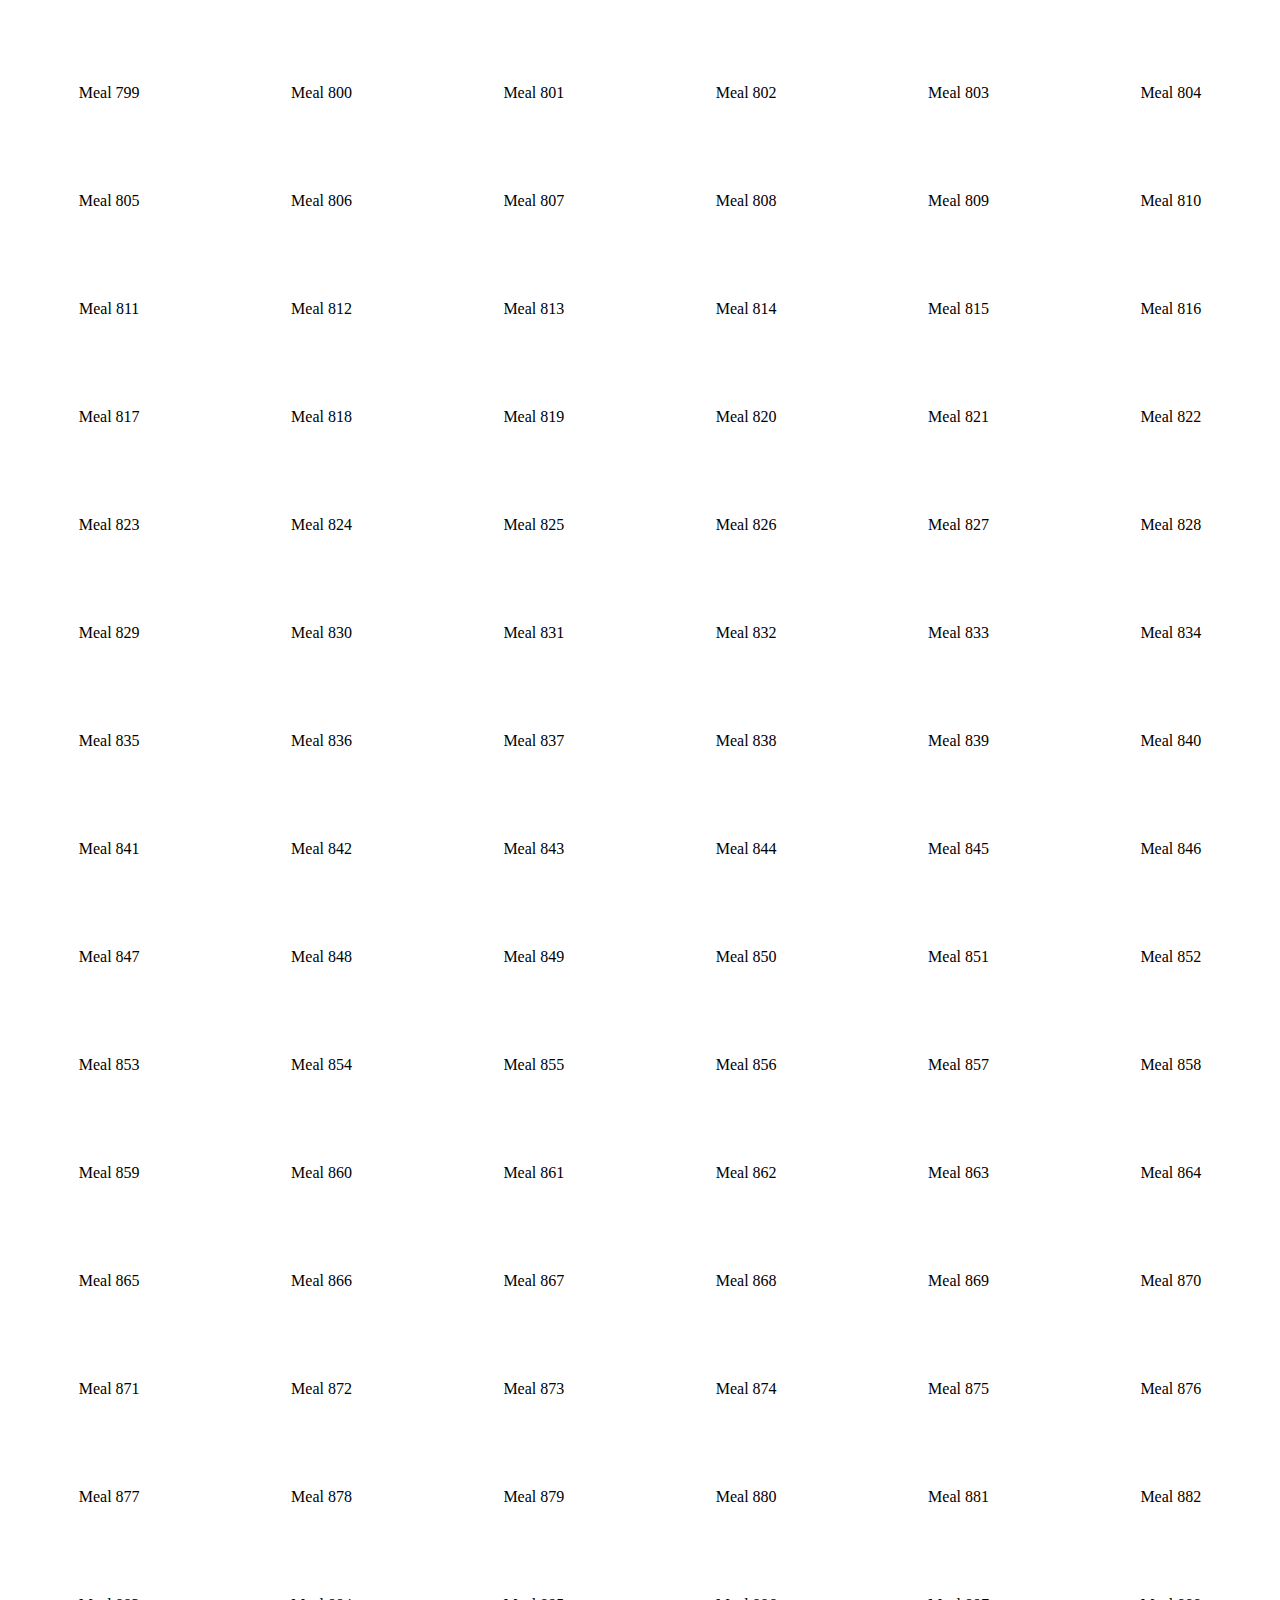
==== commit 679ae3fa: "h1 change" ====
--- a/index.html
+++ b/index.html
@@ -12,7 +12,7 @@
 
 </head>
 <body>
-  <h1>1000 Clean meals</h1>
+  <h1 style="text-align: center !important;">1000 Clean meals</h1>
   
   <div id="toggle-container" class="grid-container">
     <!-- Toggle boxes will be dynamically generated here -->
--- a/css/styles.css
+++ b/css/styles.css
@@ -2,14 +2,21 @@
   display: grid;
   grid-template-columns: repeat(auto-fill, minmax(200px, 1fr));
   grid-gap: 10px;
+  text-align: center;
 }
 
 .h1{
-  text-align: center;
+  text-align: center !important;
 }
 
 .toggle-box {
   padding: 40px 10px 40px 10px;
+}
+
+.blue {
+  border: 3px solid white;
+  opacity: 0.8;
+  box-shadow: 0 4px 8px 0 rgba(0, 0, 0, 0.2), 0 6px 20px 0 rgba(0, 0, 0, 0.19);
 }
 
 .toggle-box .toggle-label {
@@ -19,5 +26,5 @@
 .toggle-box .toggle-content {
   display: none;
   background-color: lightgray;
-  text-align: center;
+
 }
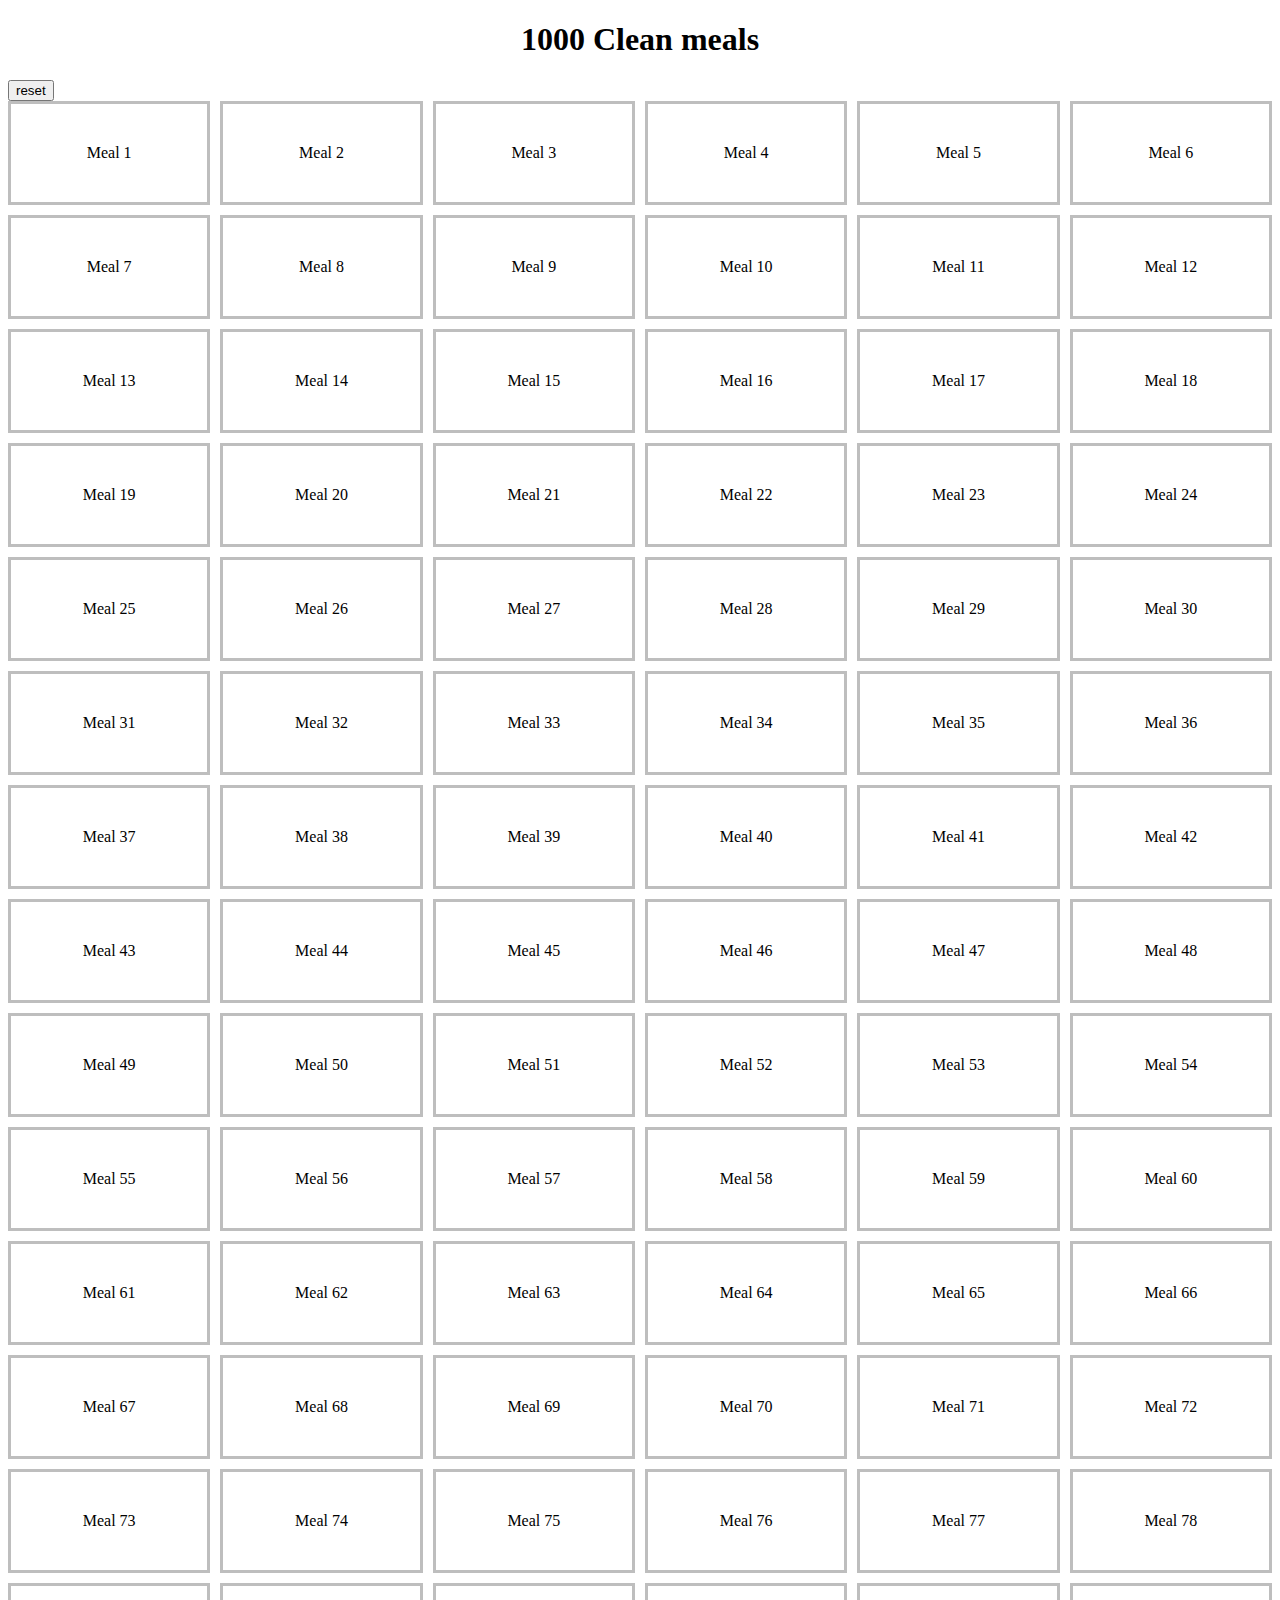
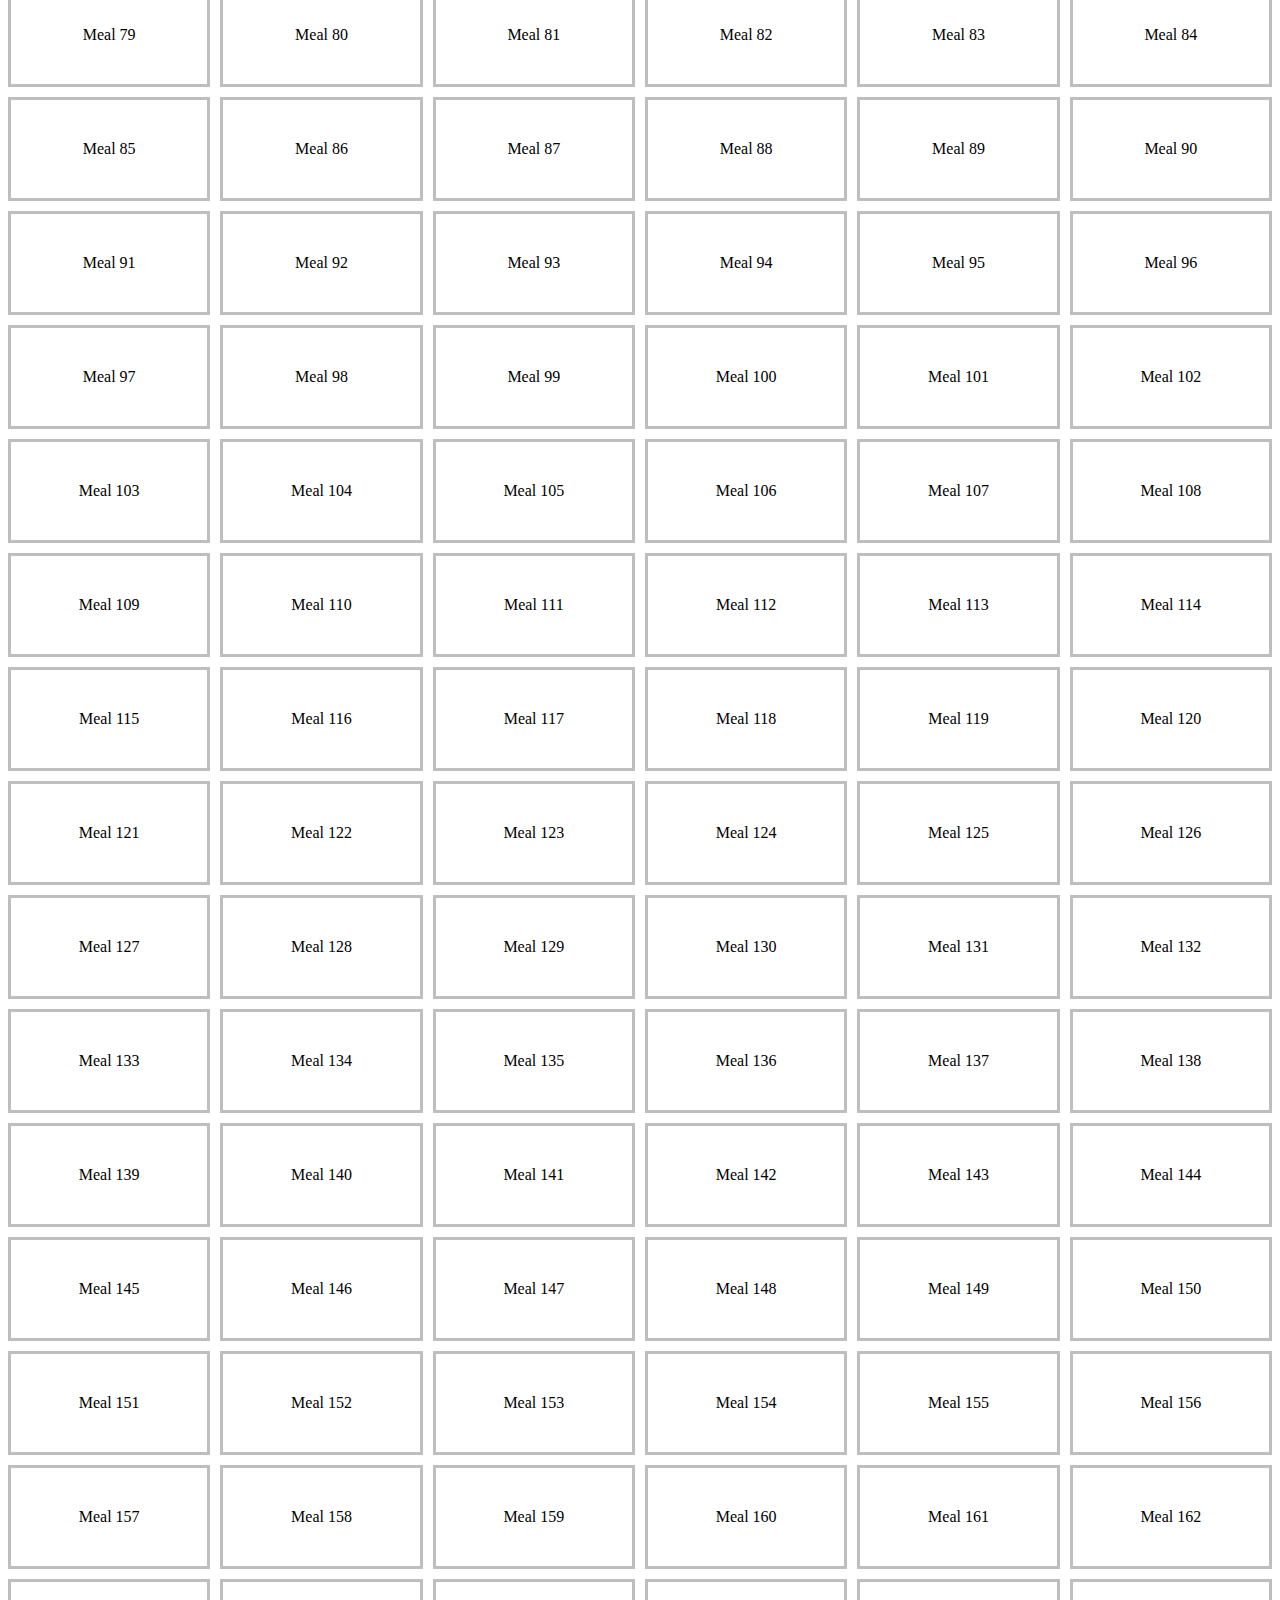
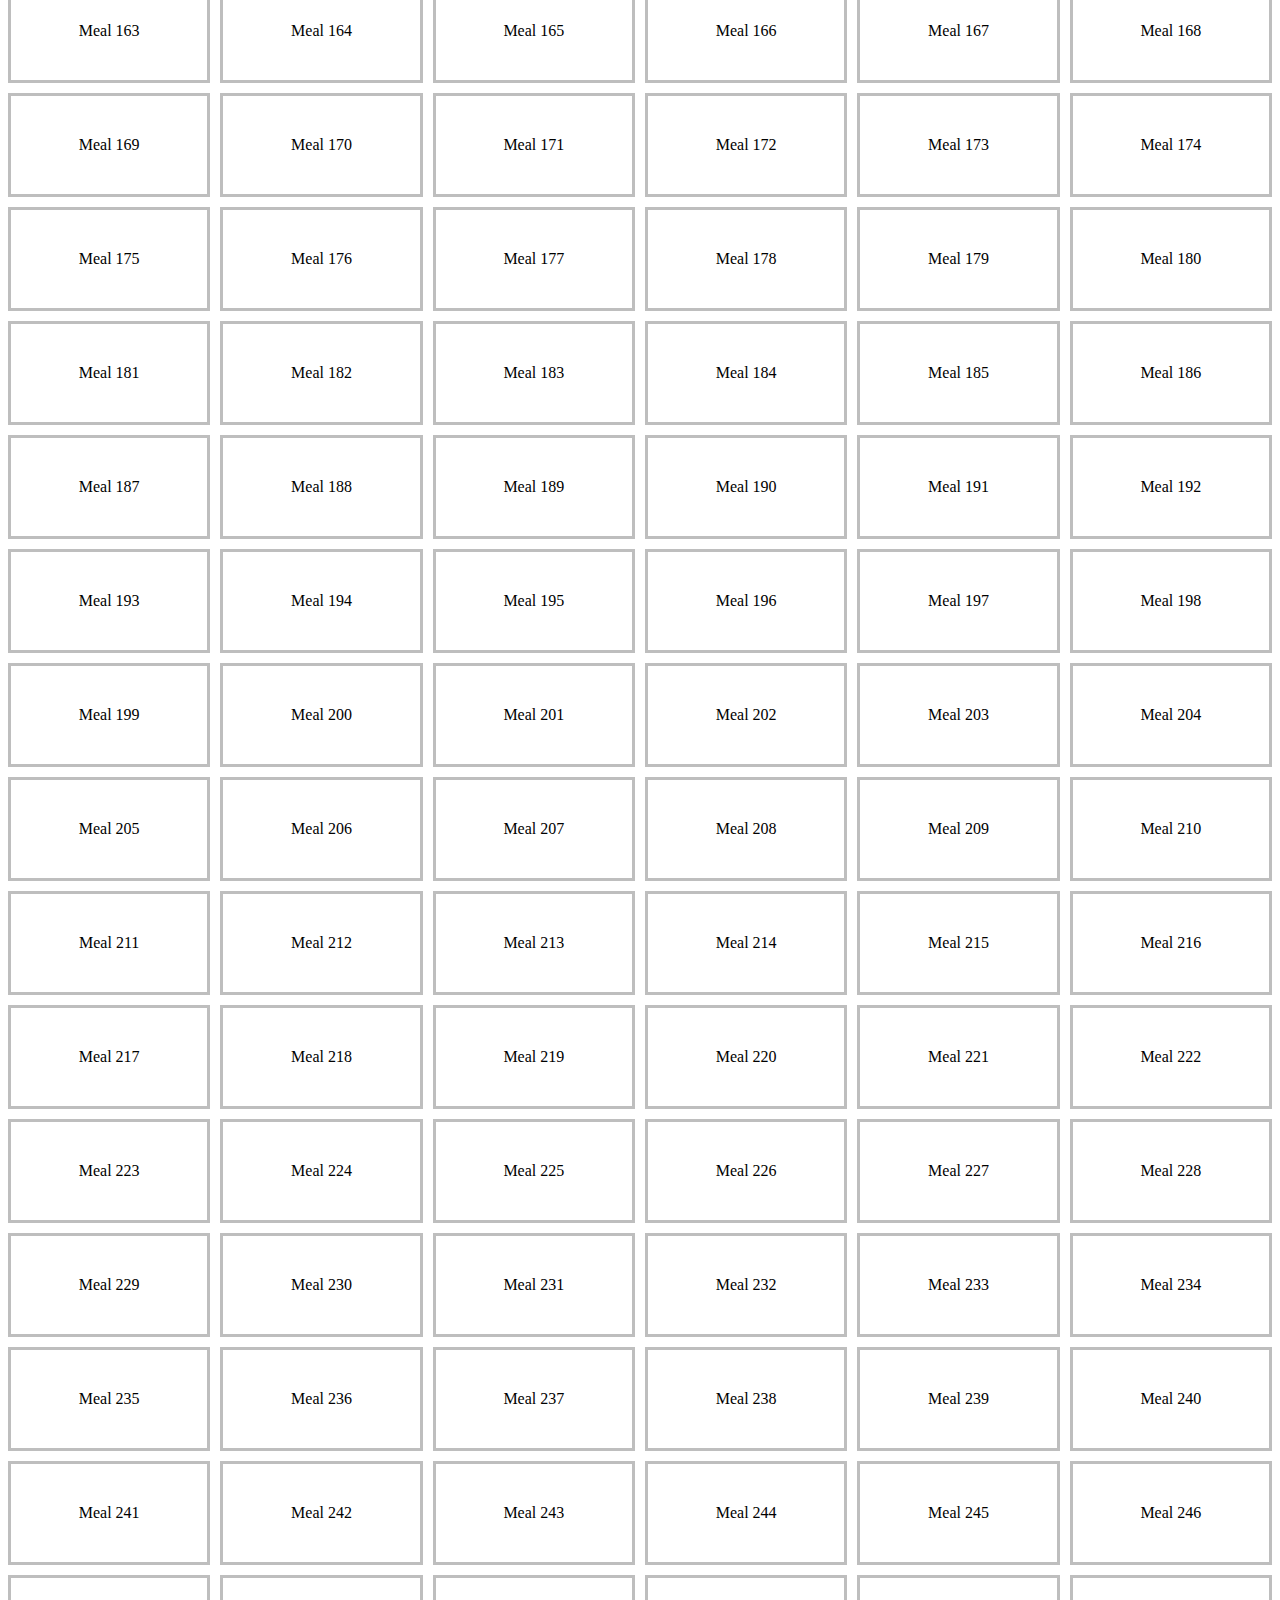
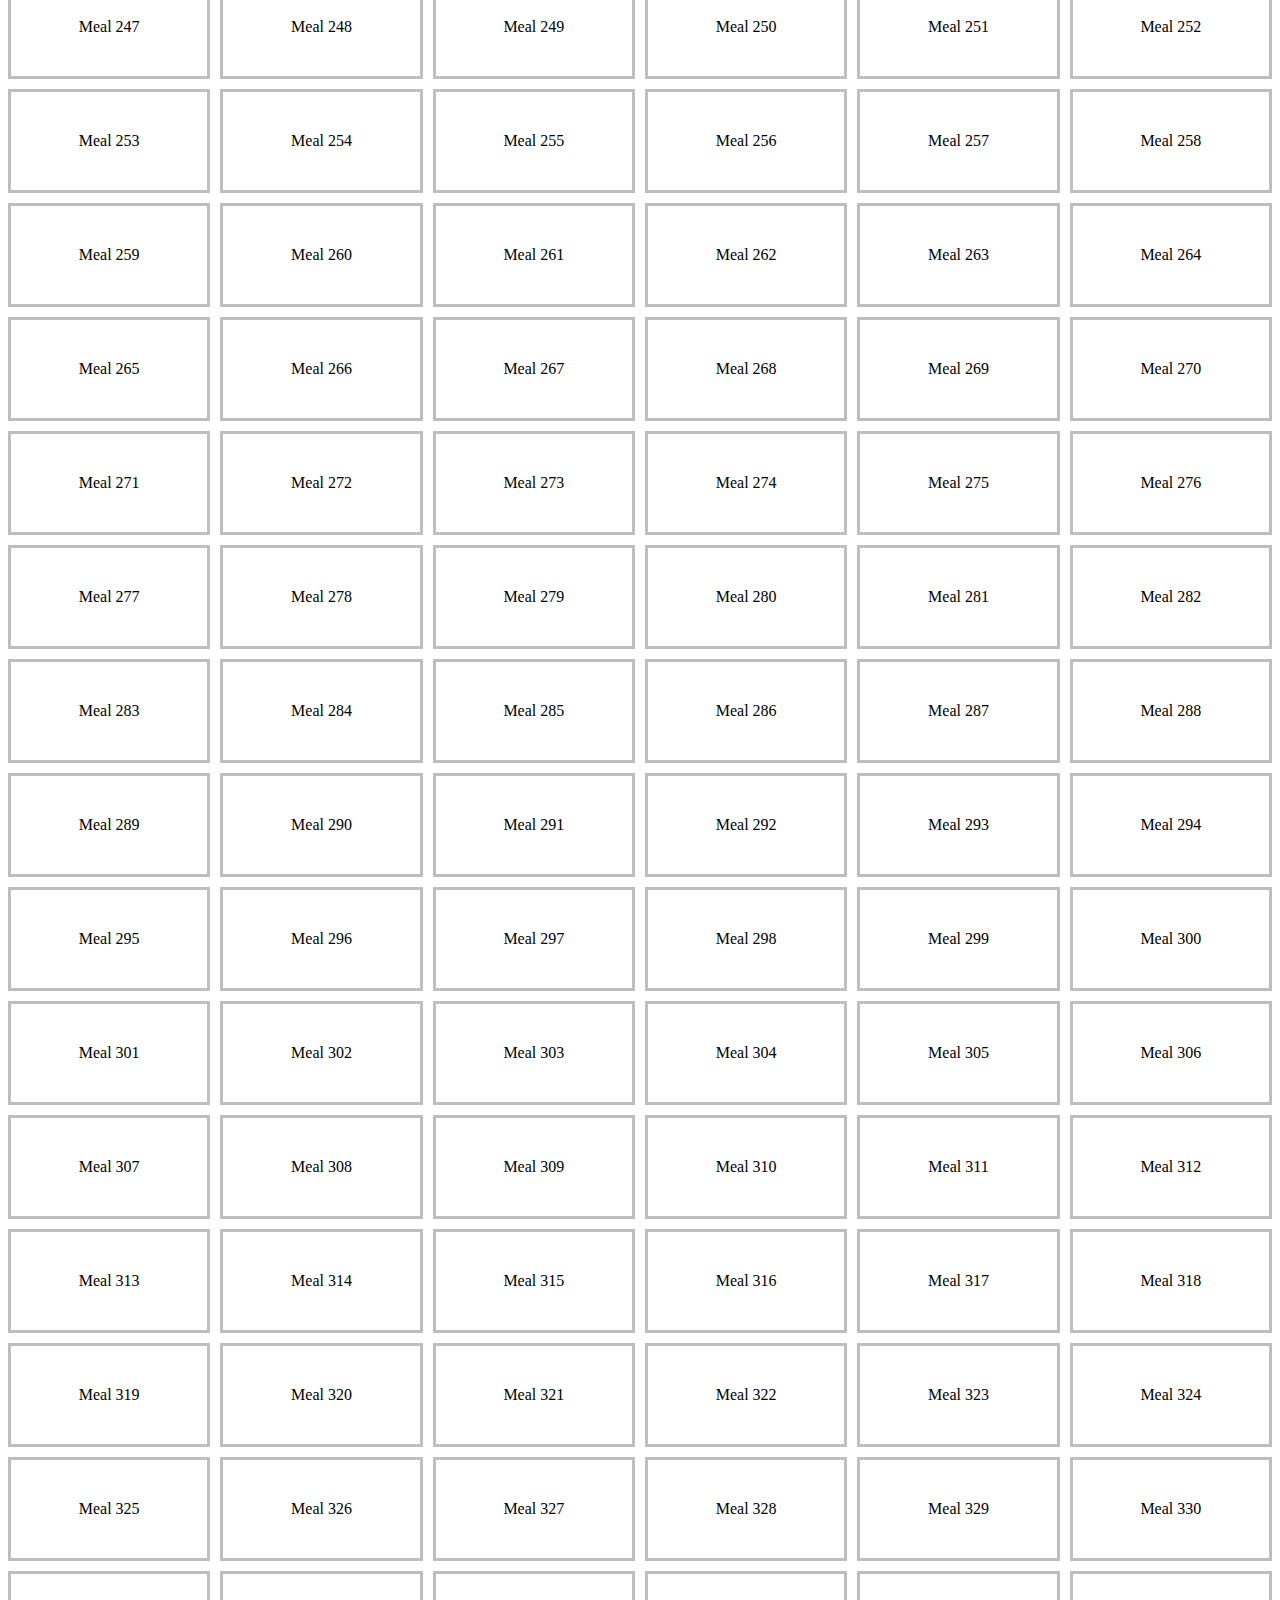
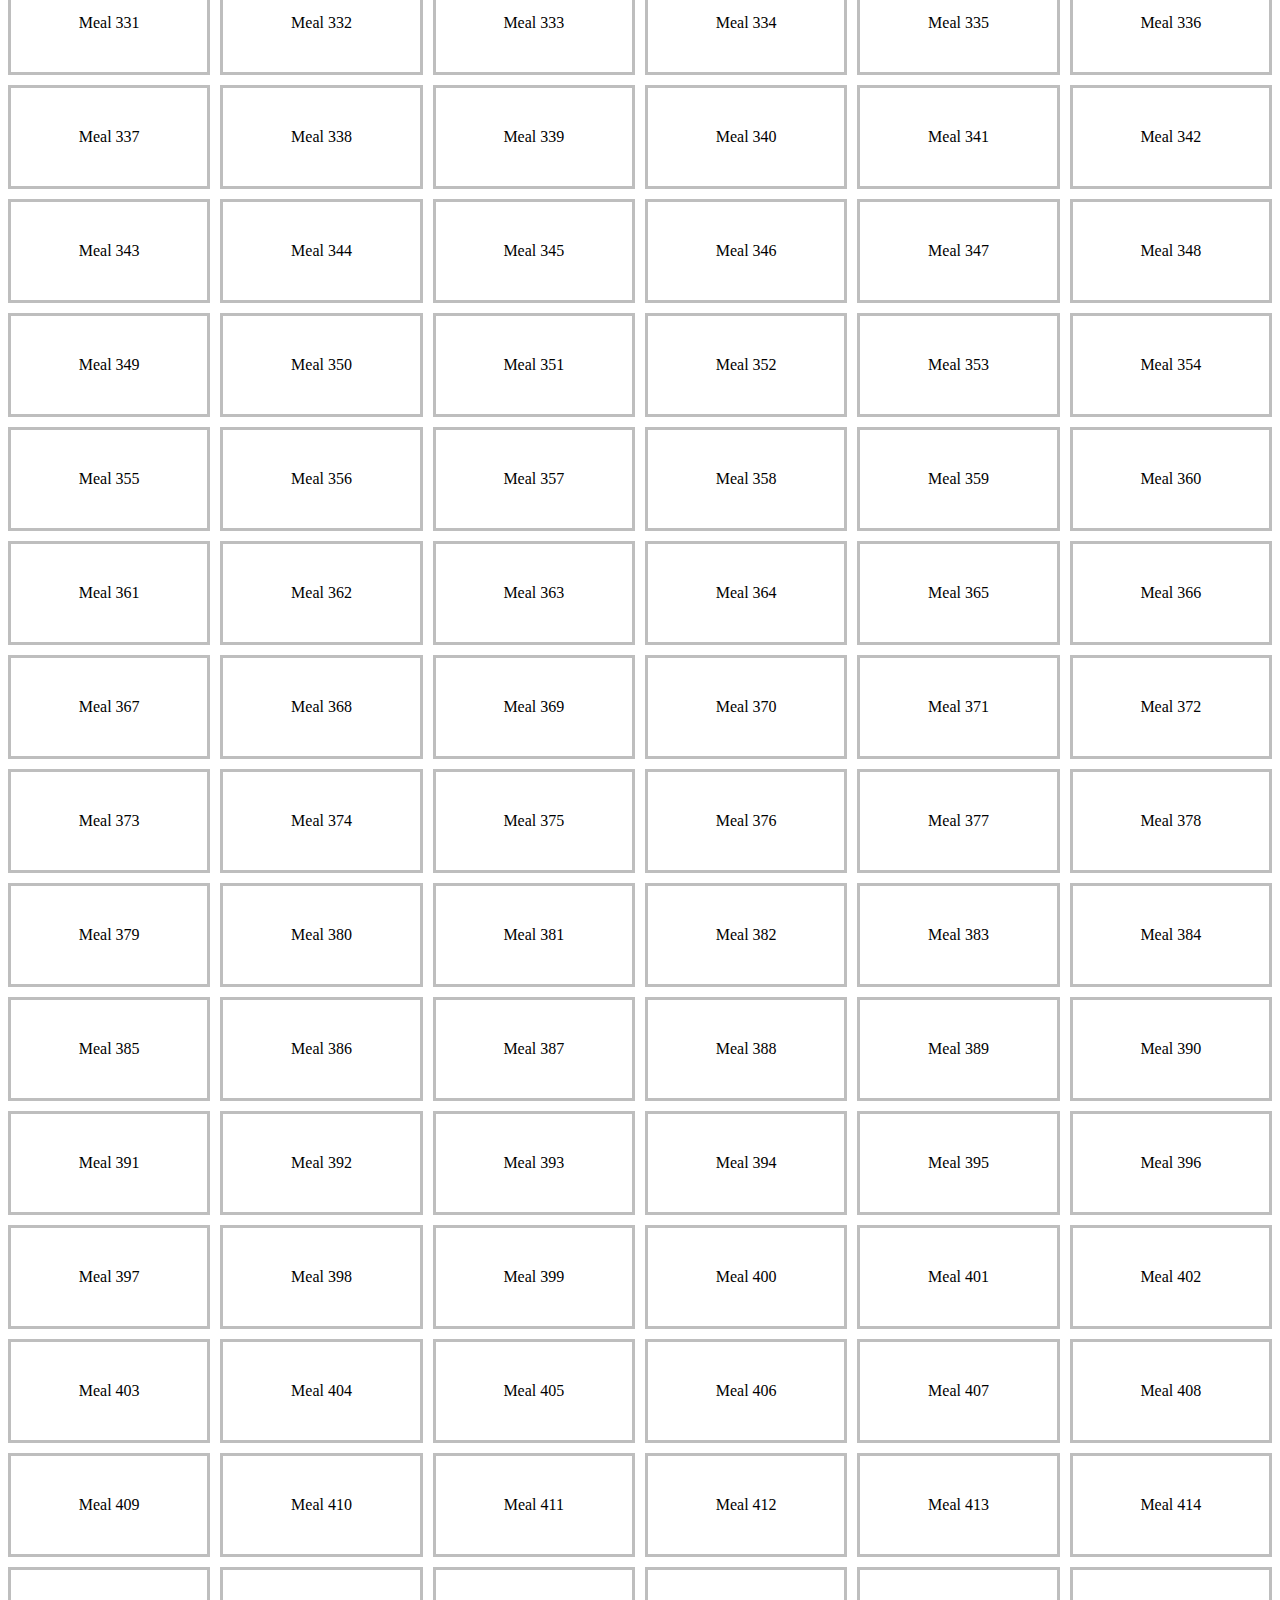
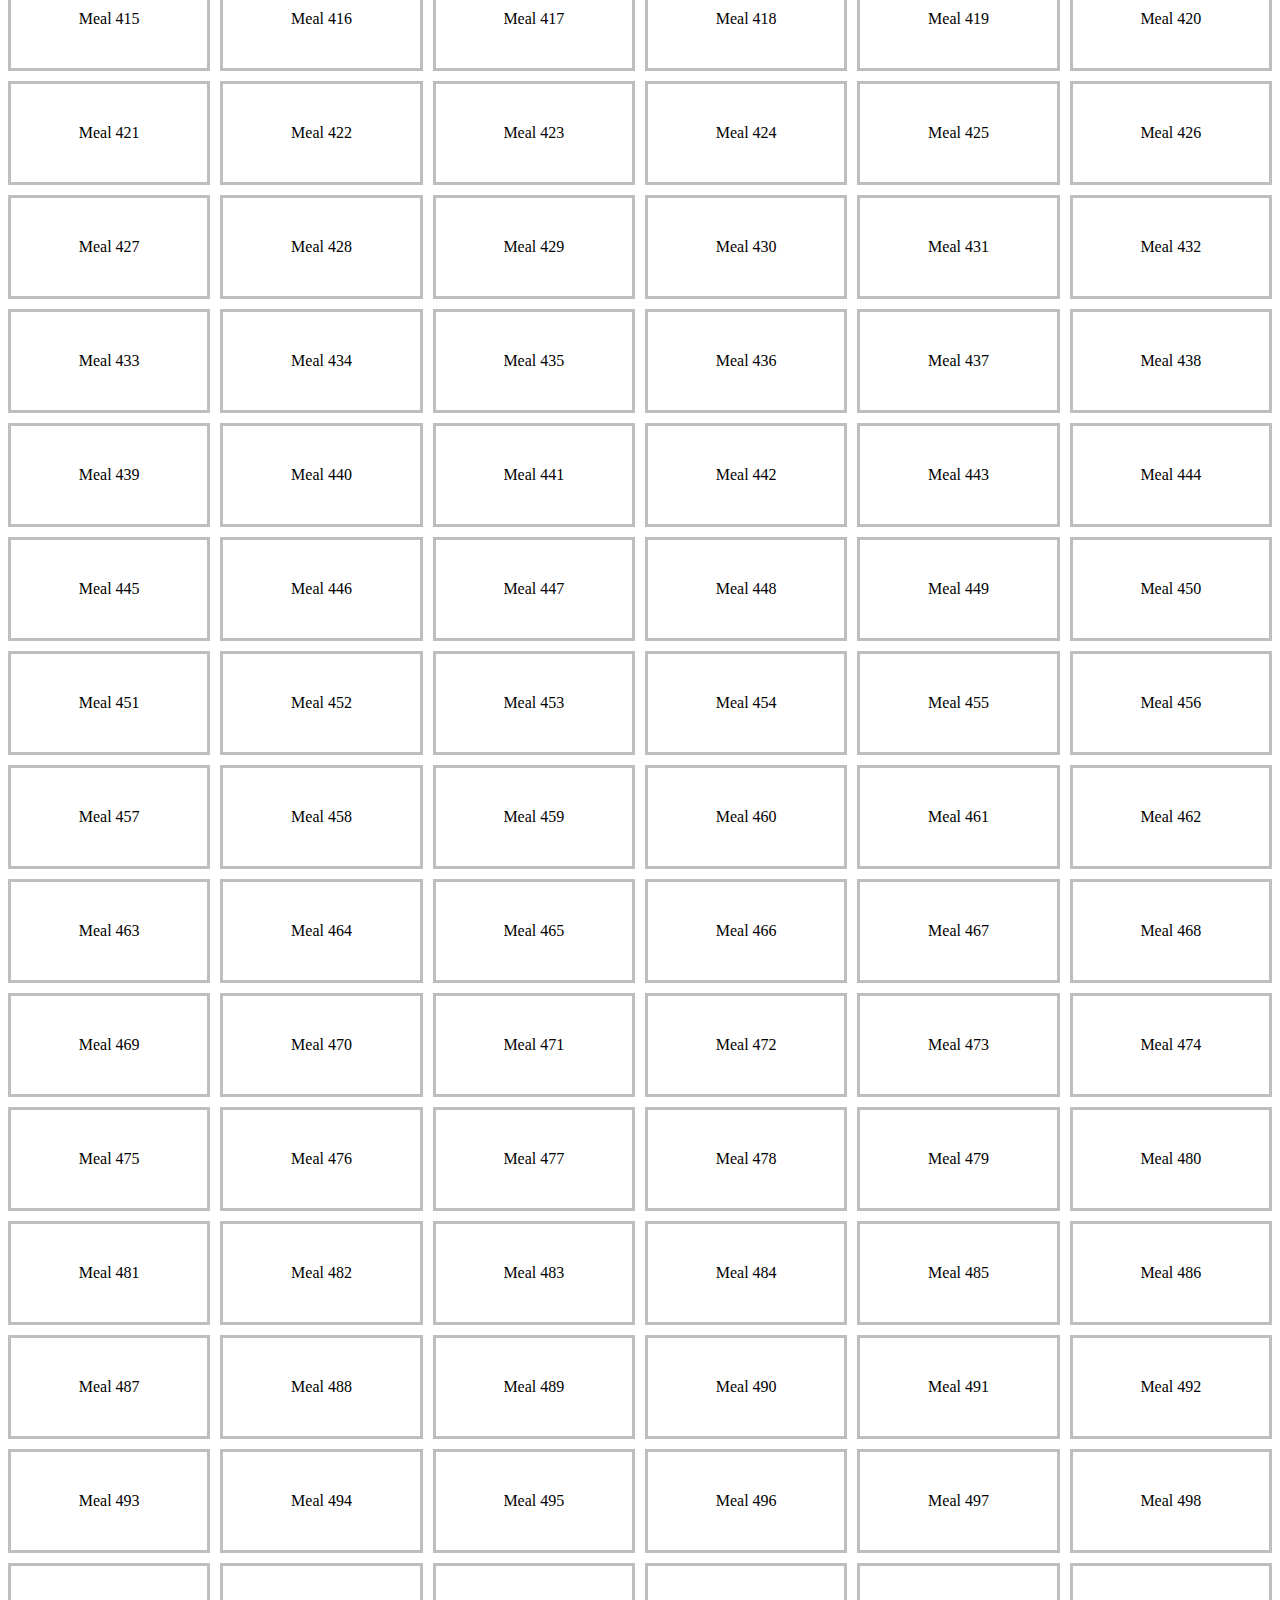
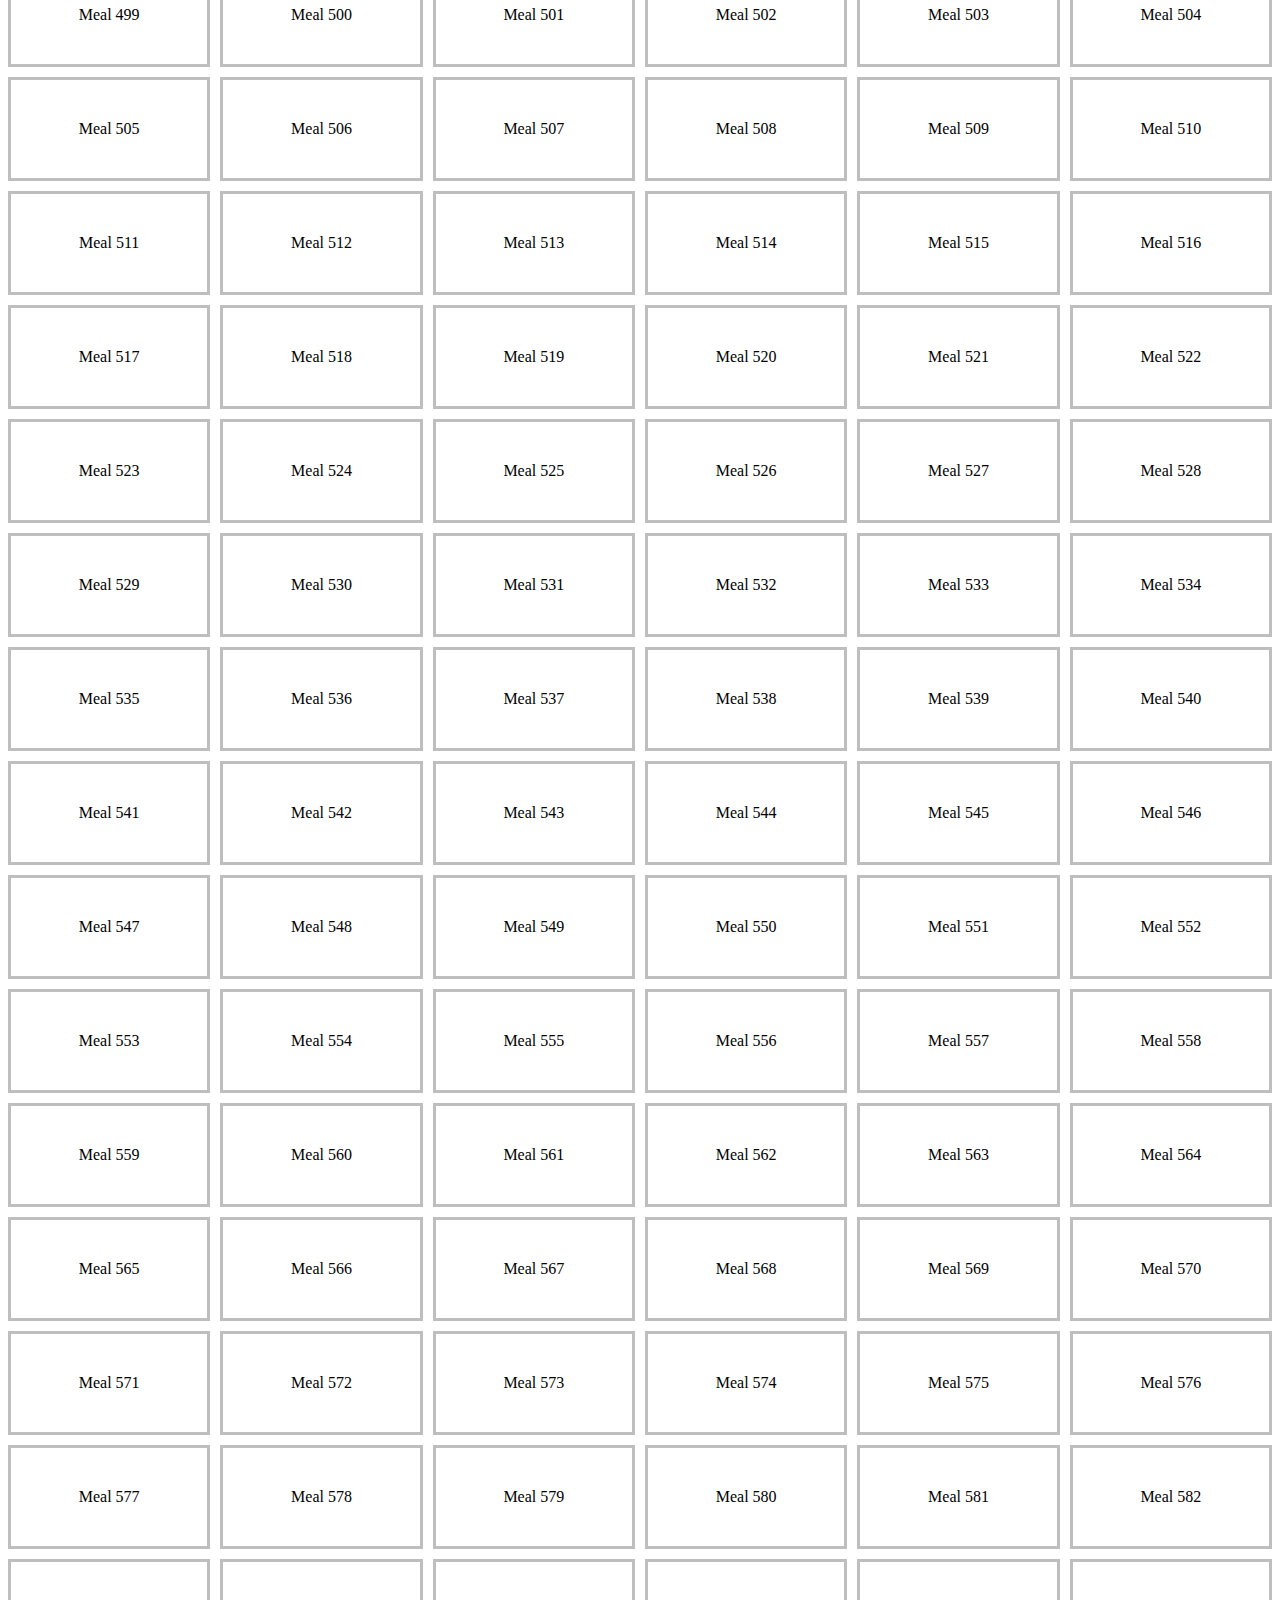
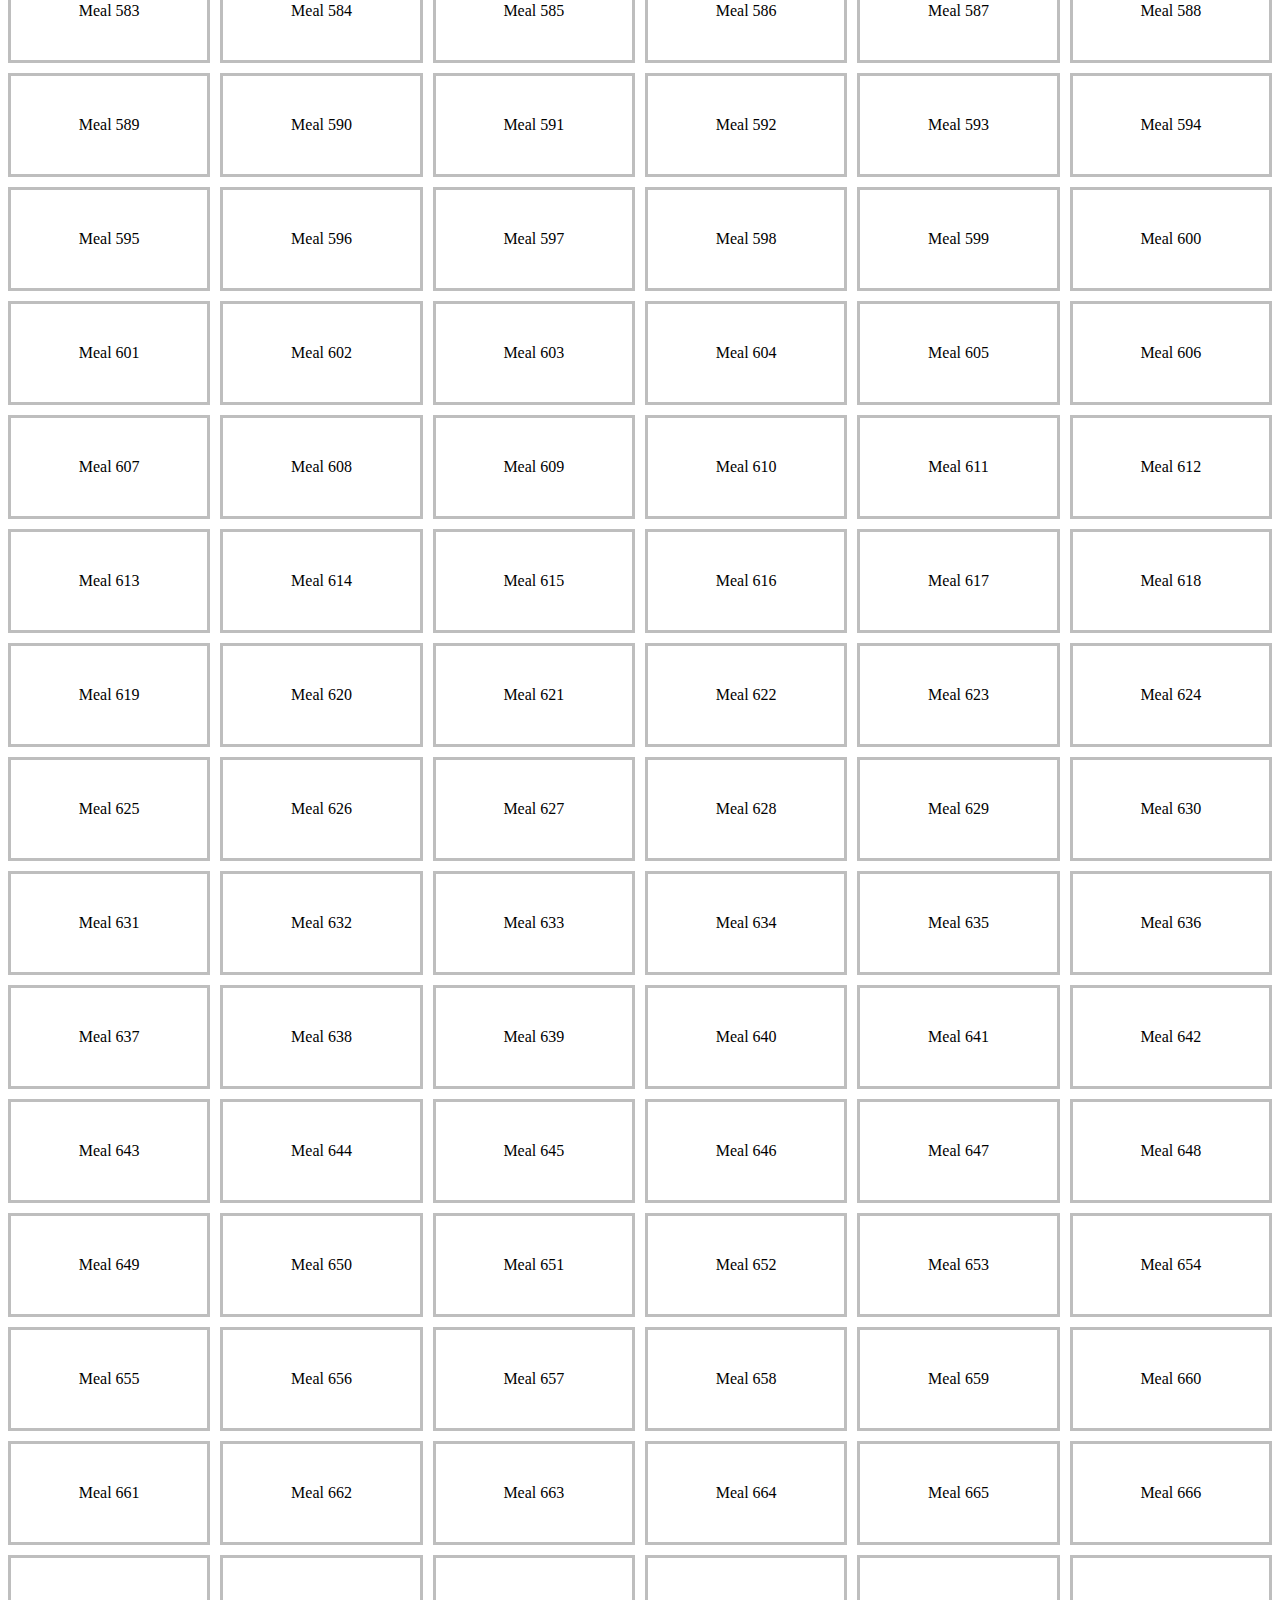
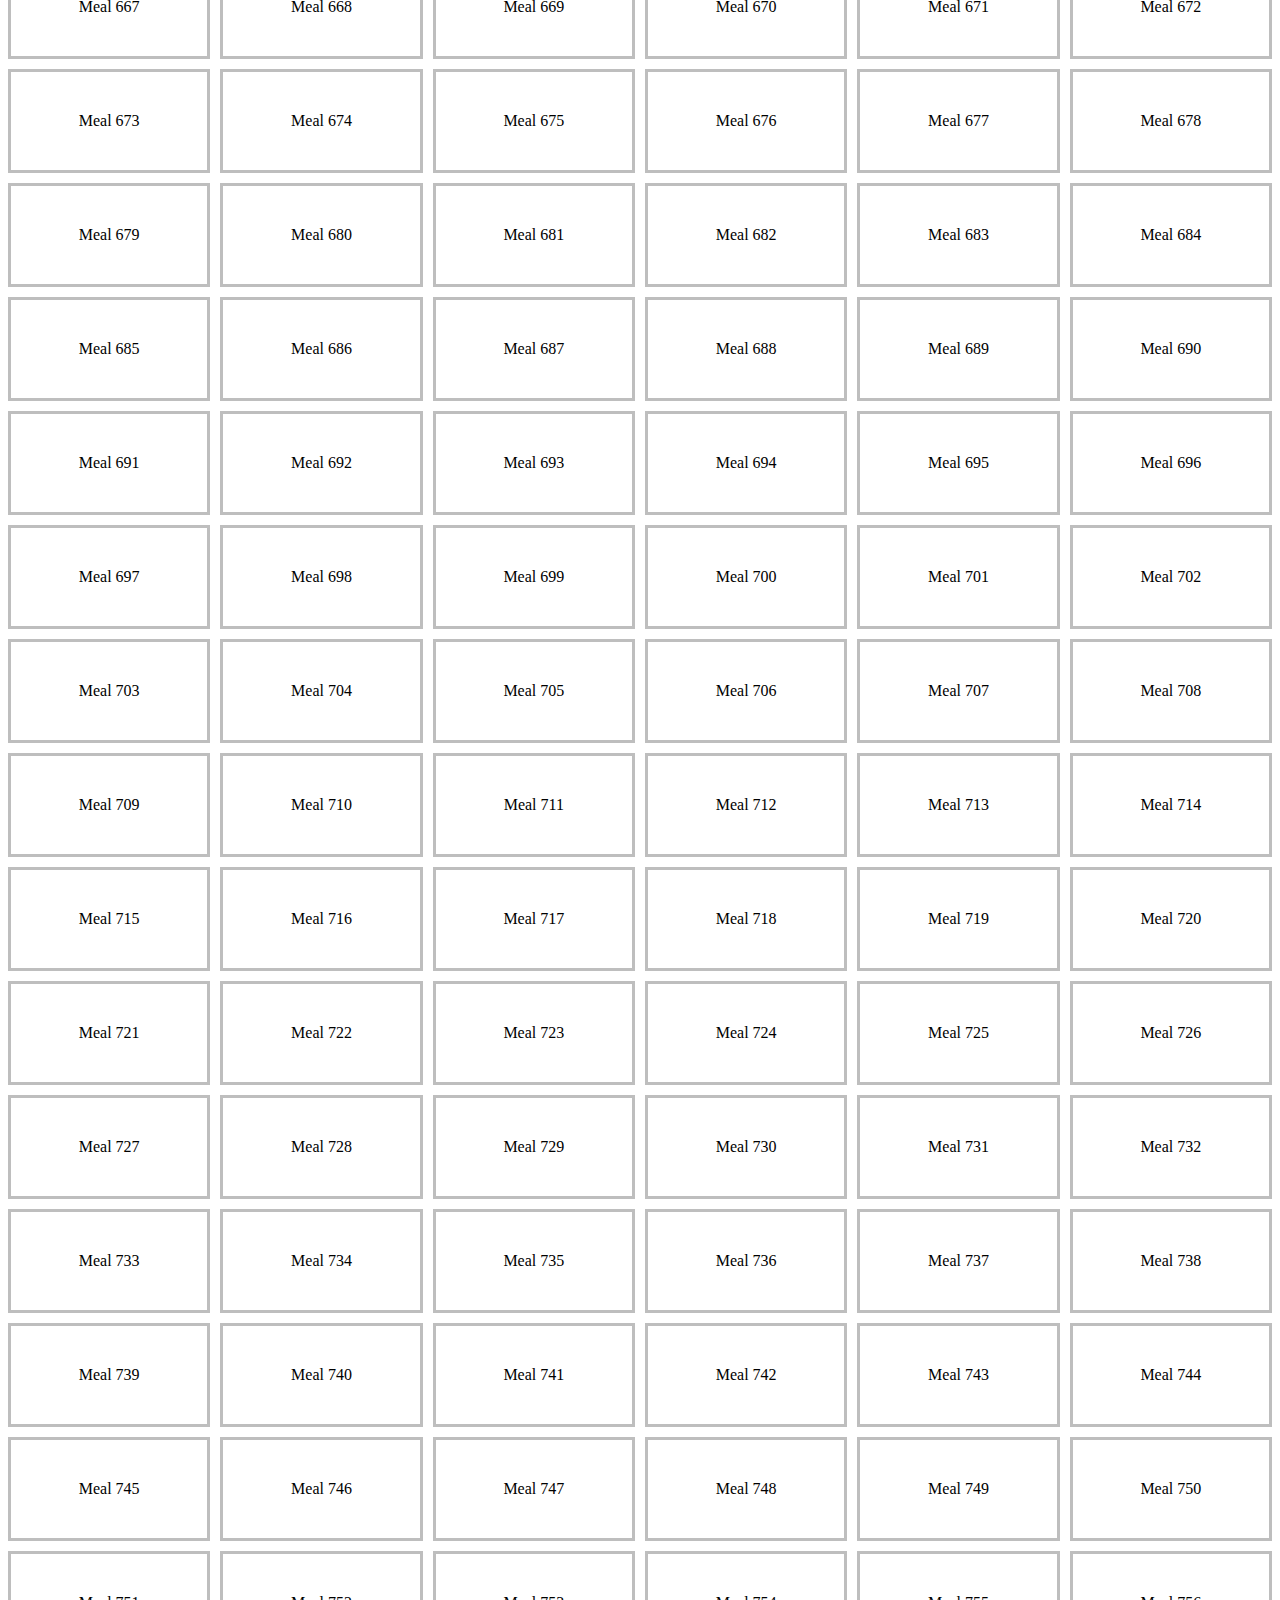
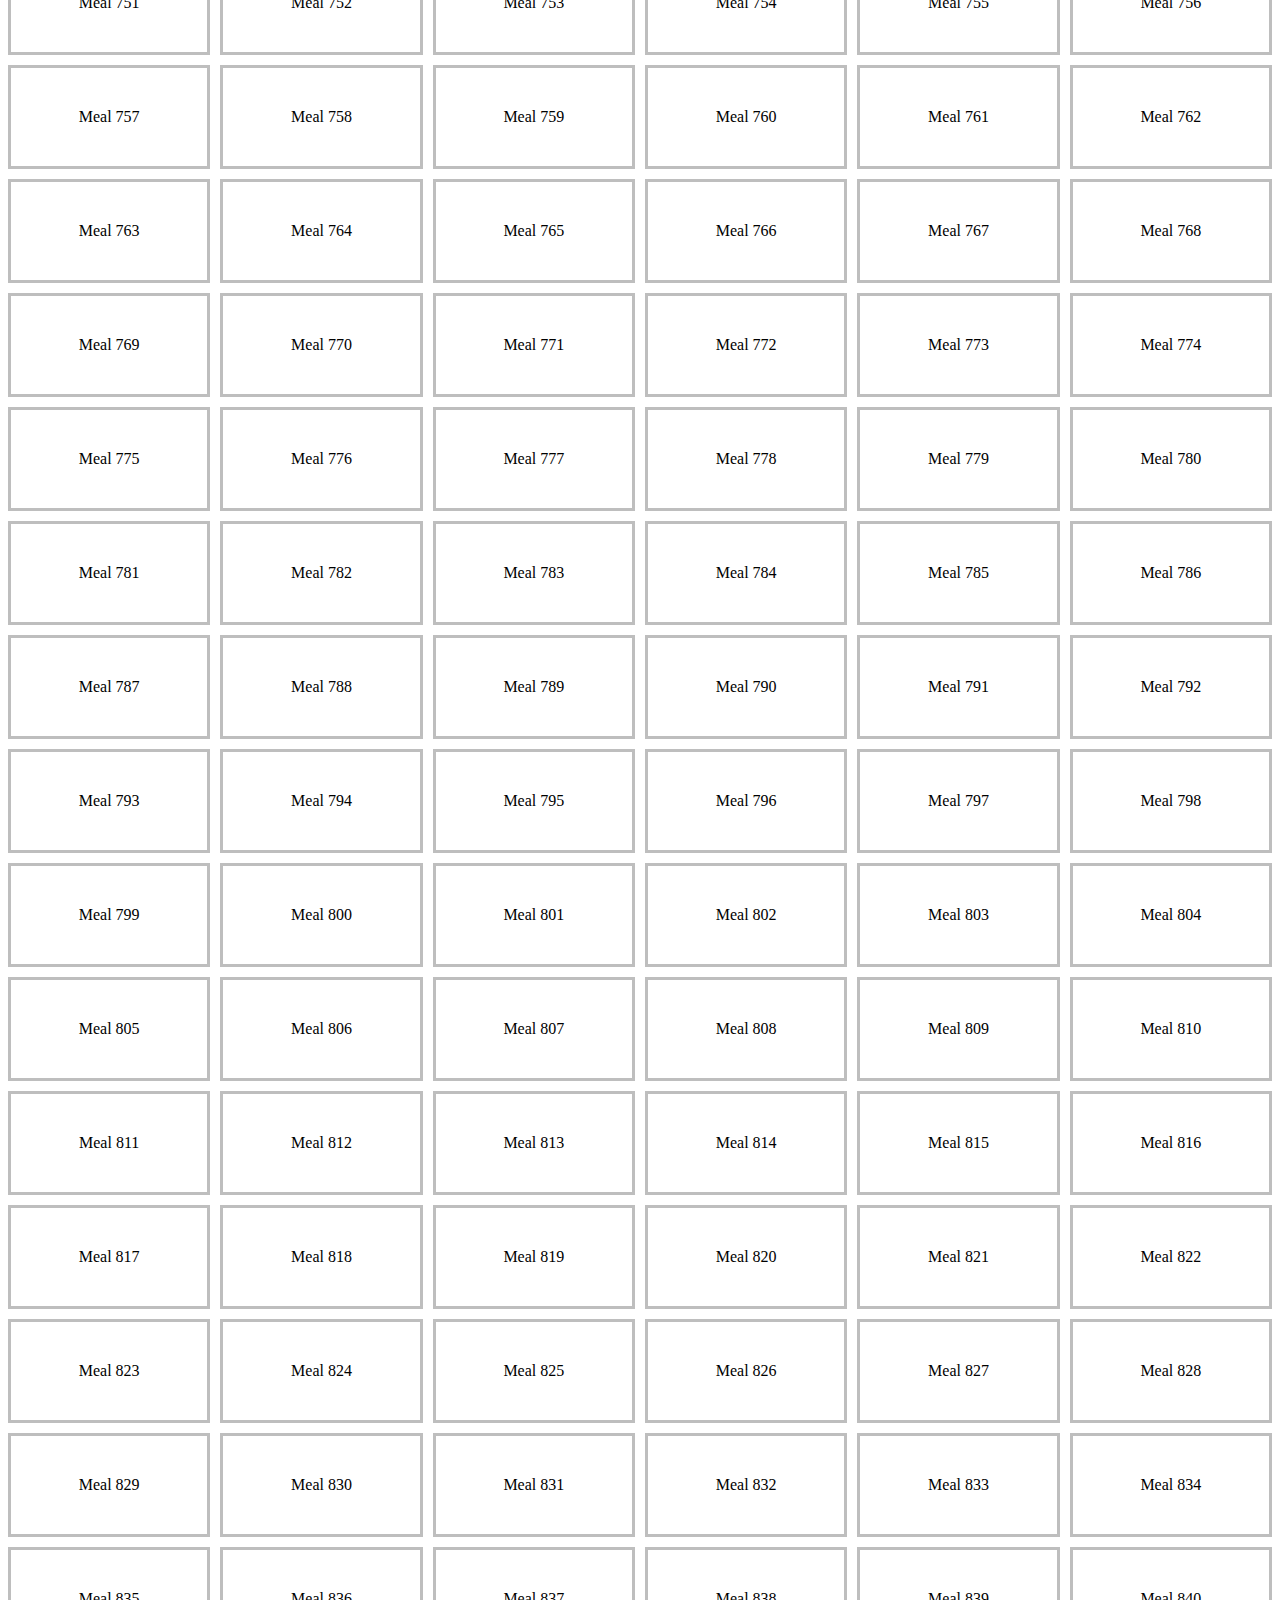
==== commit 14c35f83: "added reset button" ====
--- a/index.html
+++ b/index.html
@@ -13,6 +13,8 @@
 </head>
 <body>
   <h1 style="text-align: center !important;">1000 Clean meals</h1>
+
+  <button>reset</button>
   
   <div id="toggle-container" class="grid-container">
     <!-- Toggle boxes will be dynamically generated here -->
--- a/css/styles.css
+++ b/css/styles.css
@@ -5,26 +5,25 @@
   text-align: center;
 }
 
-.h1{
-  text-align: center !important;
-}
 
-.toggle-box {
+.toggleboxes {
   padding: 40px 10px 40px 10px;
+  border: solid #BEBEBE;
 }
 
 .blue {
-  border: 3px solid white;
+  background-color: lightgray;
   opacity: 0.8;
   box-shadow: 0 4px 8px 0 rgba(0, 0, 0, 0.2), 0 6px 20px 0 rgba(0, 0, 0, 0.19);
 }
 
-.toggle-box .toggle-label {
+.toggleboxes .toggle-label {
   cursor: pointer;
 }
 
-.toggle-box .toggle-content {
+.toggleboxes .toggle-content {
   display: none;
   background-color: lightgray;
+  color: green;
 
 }
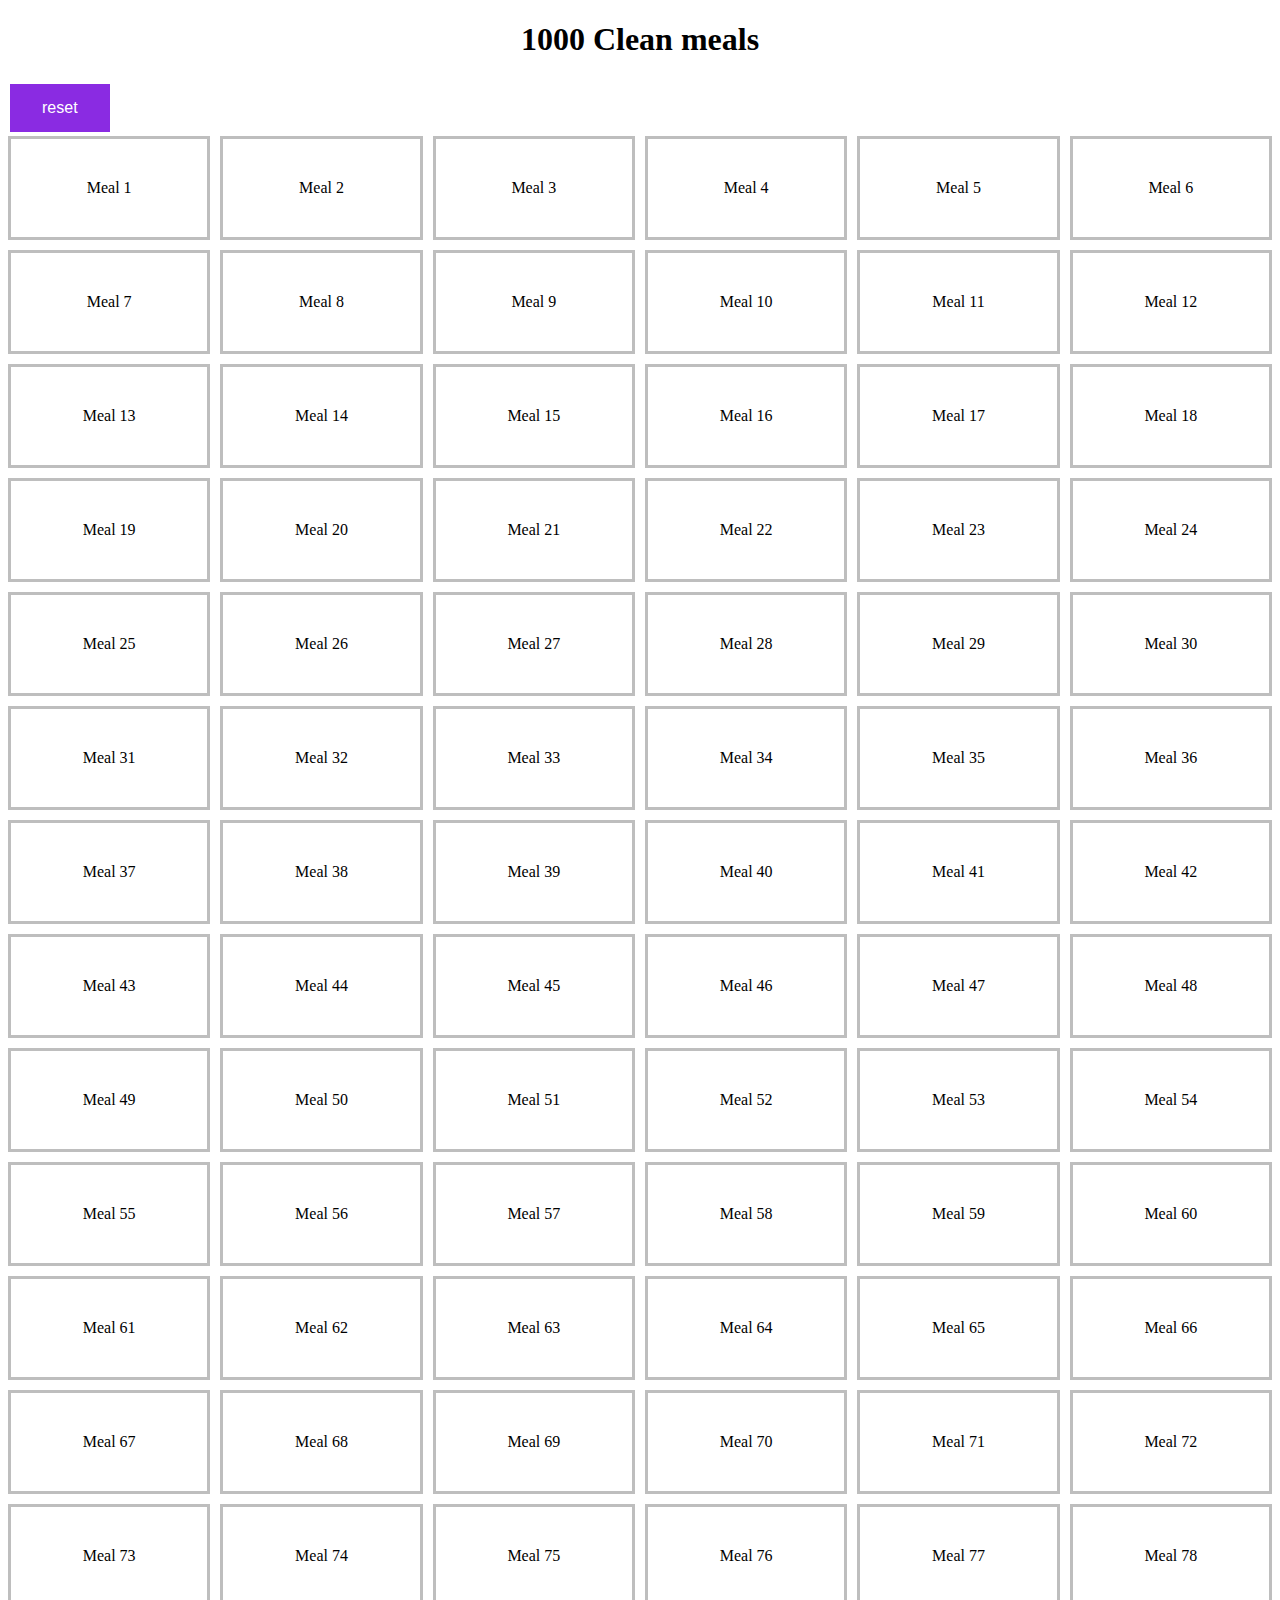
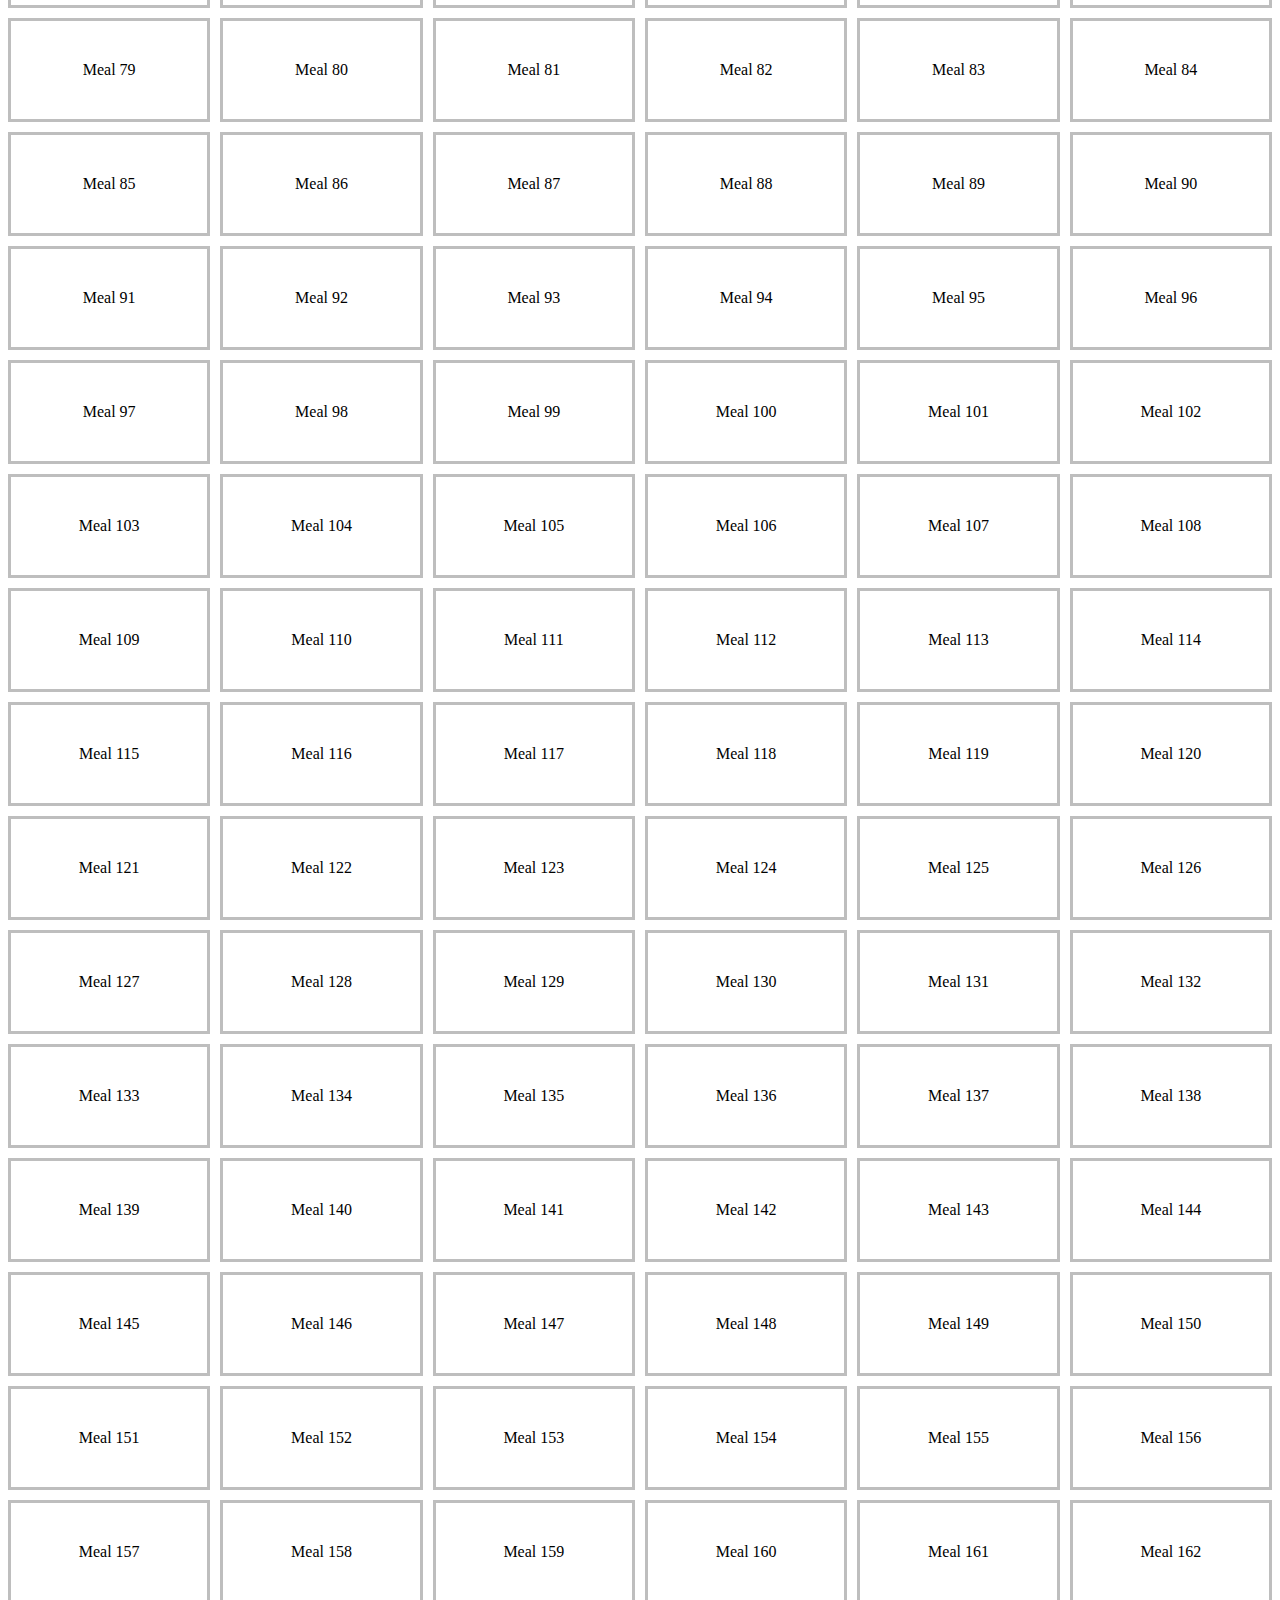
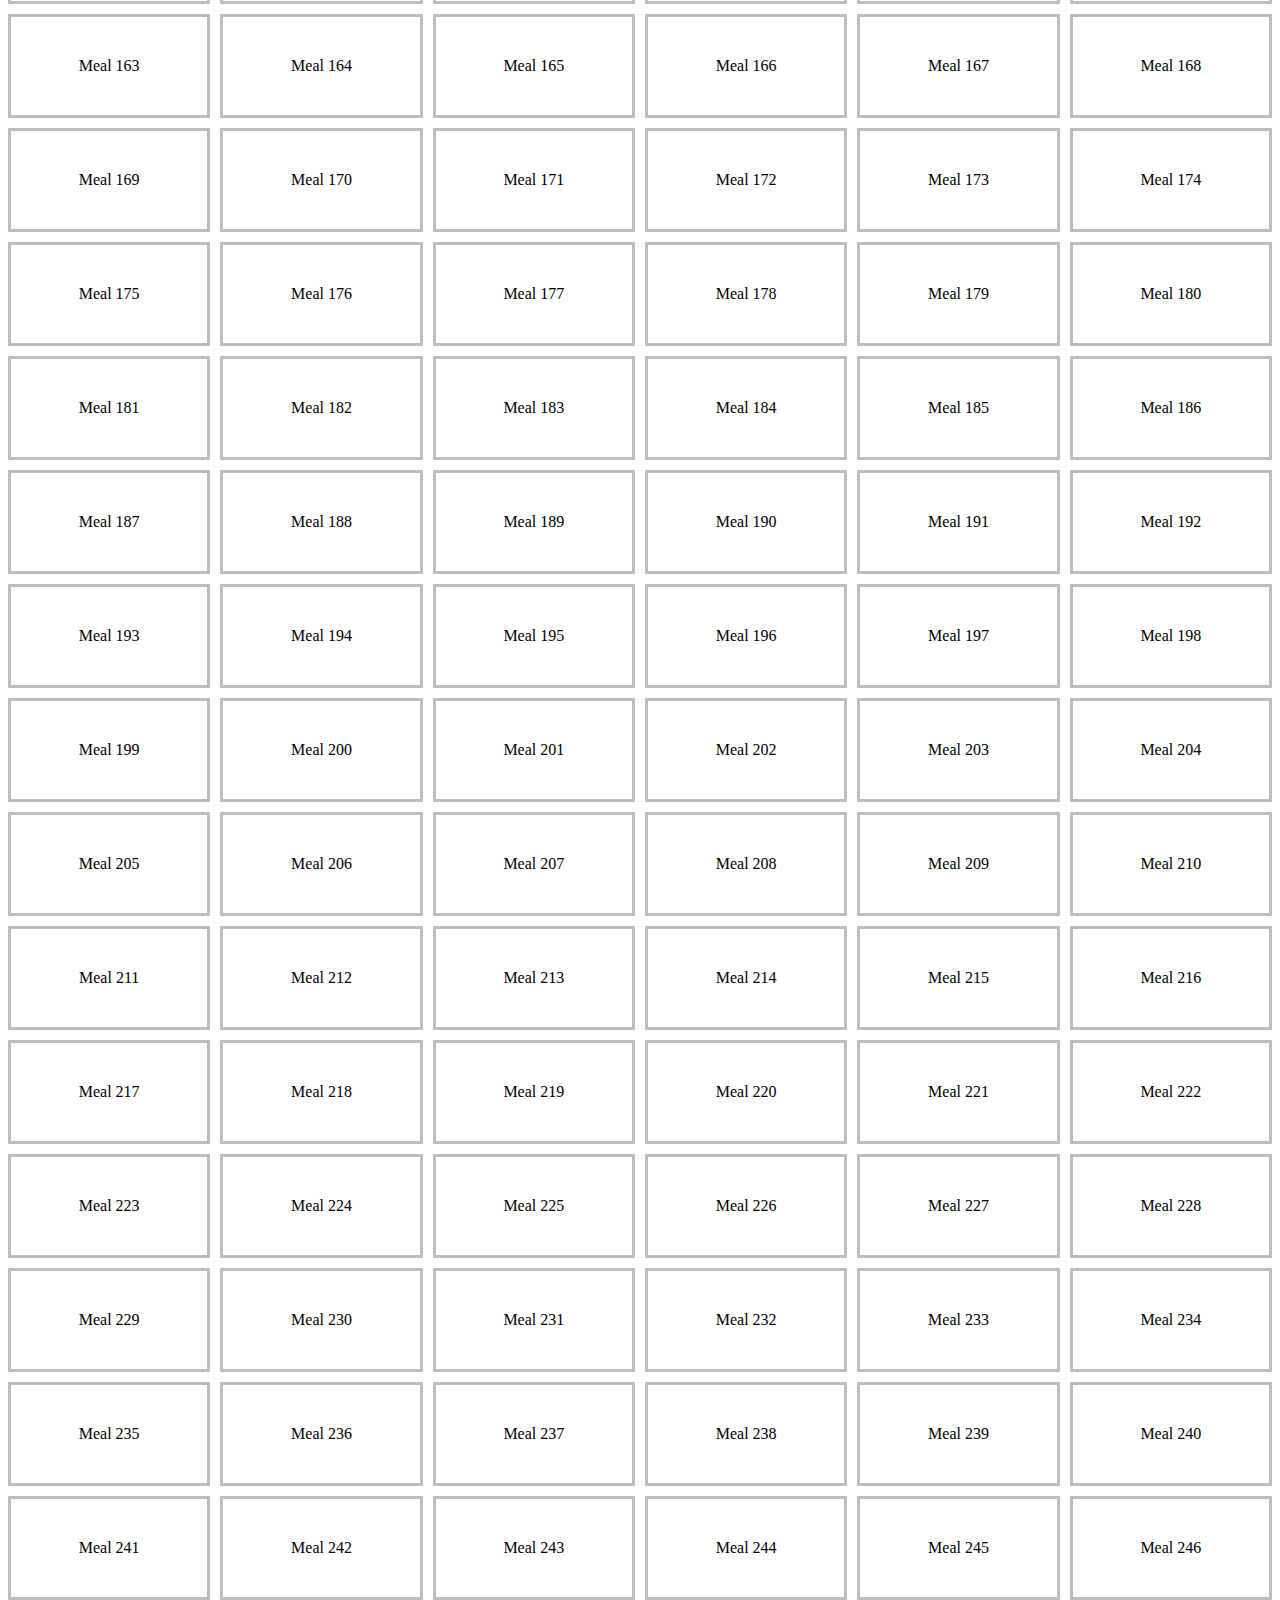
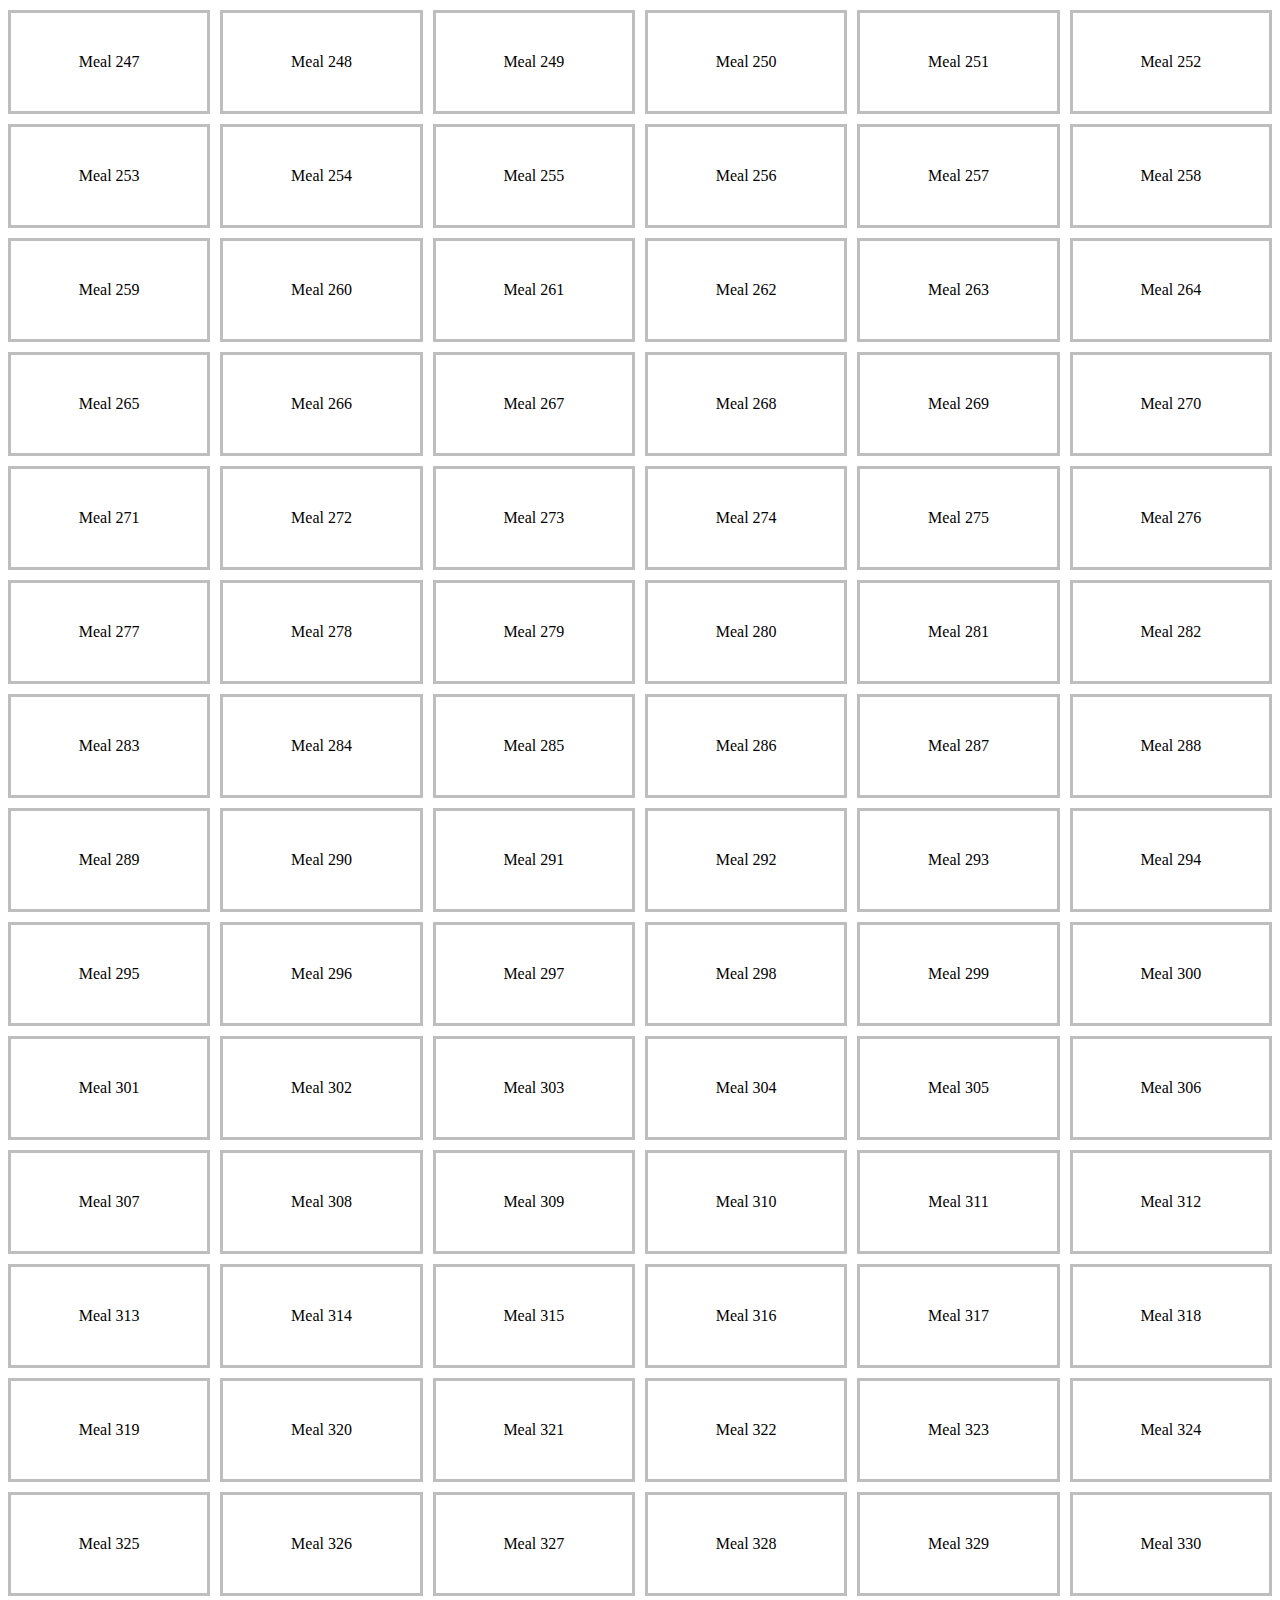
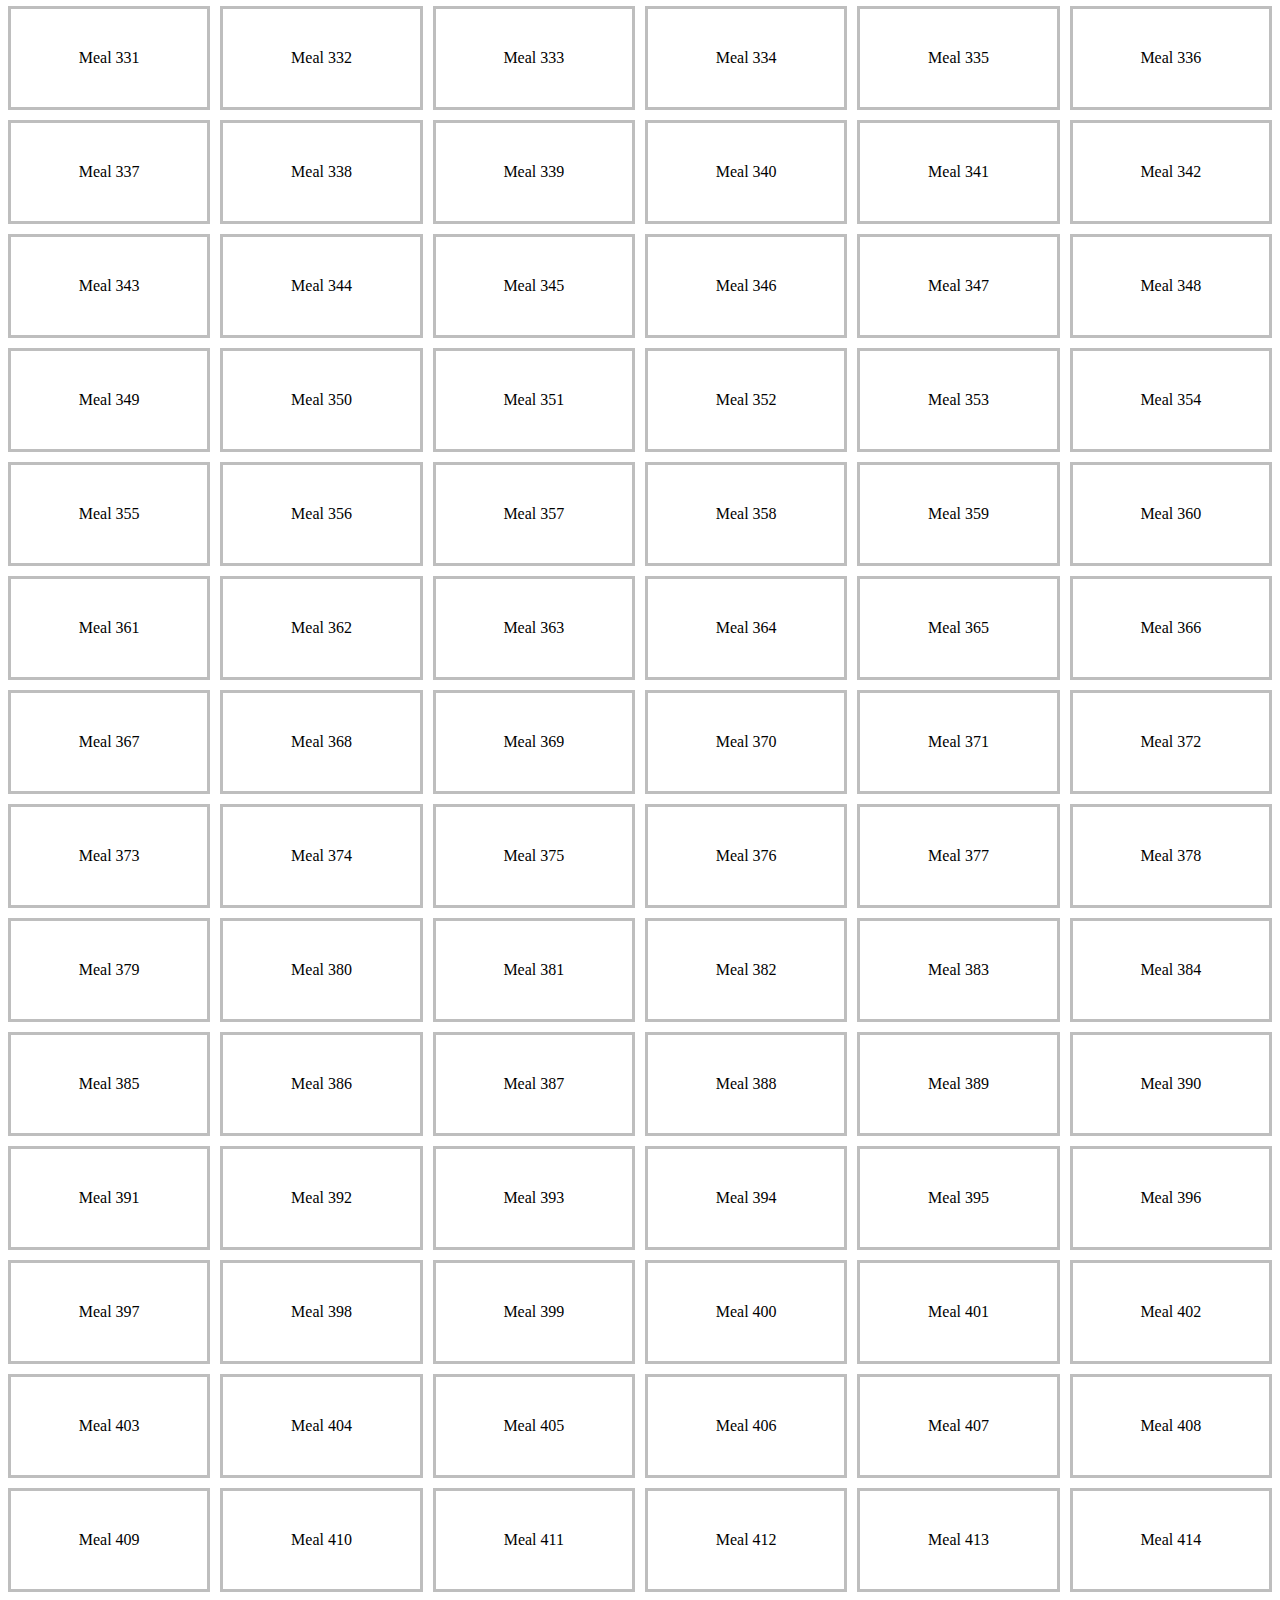
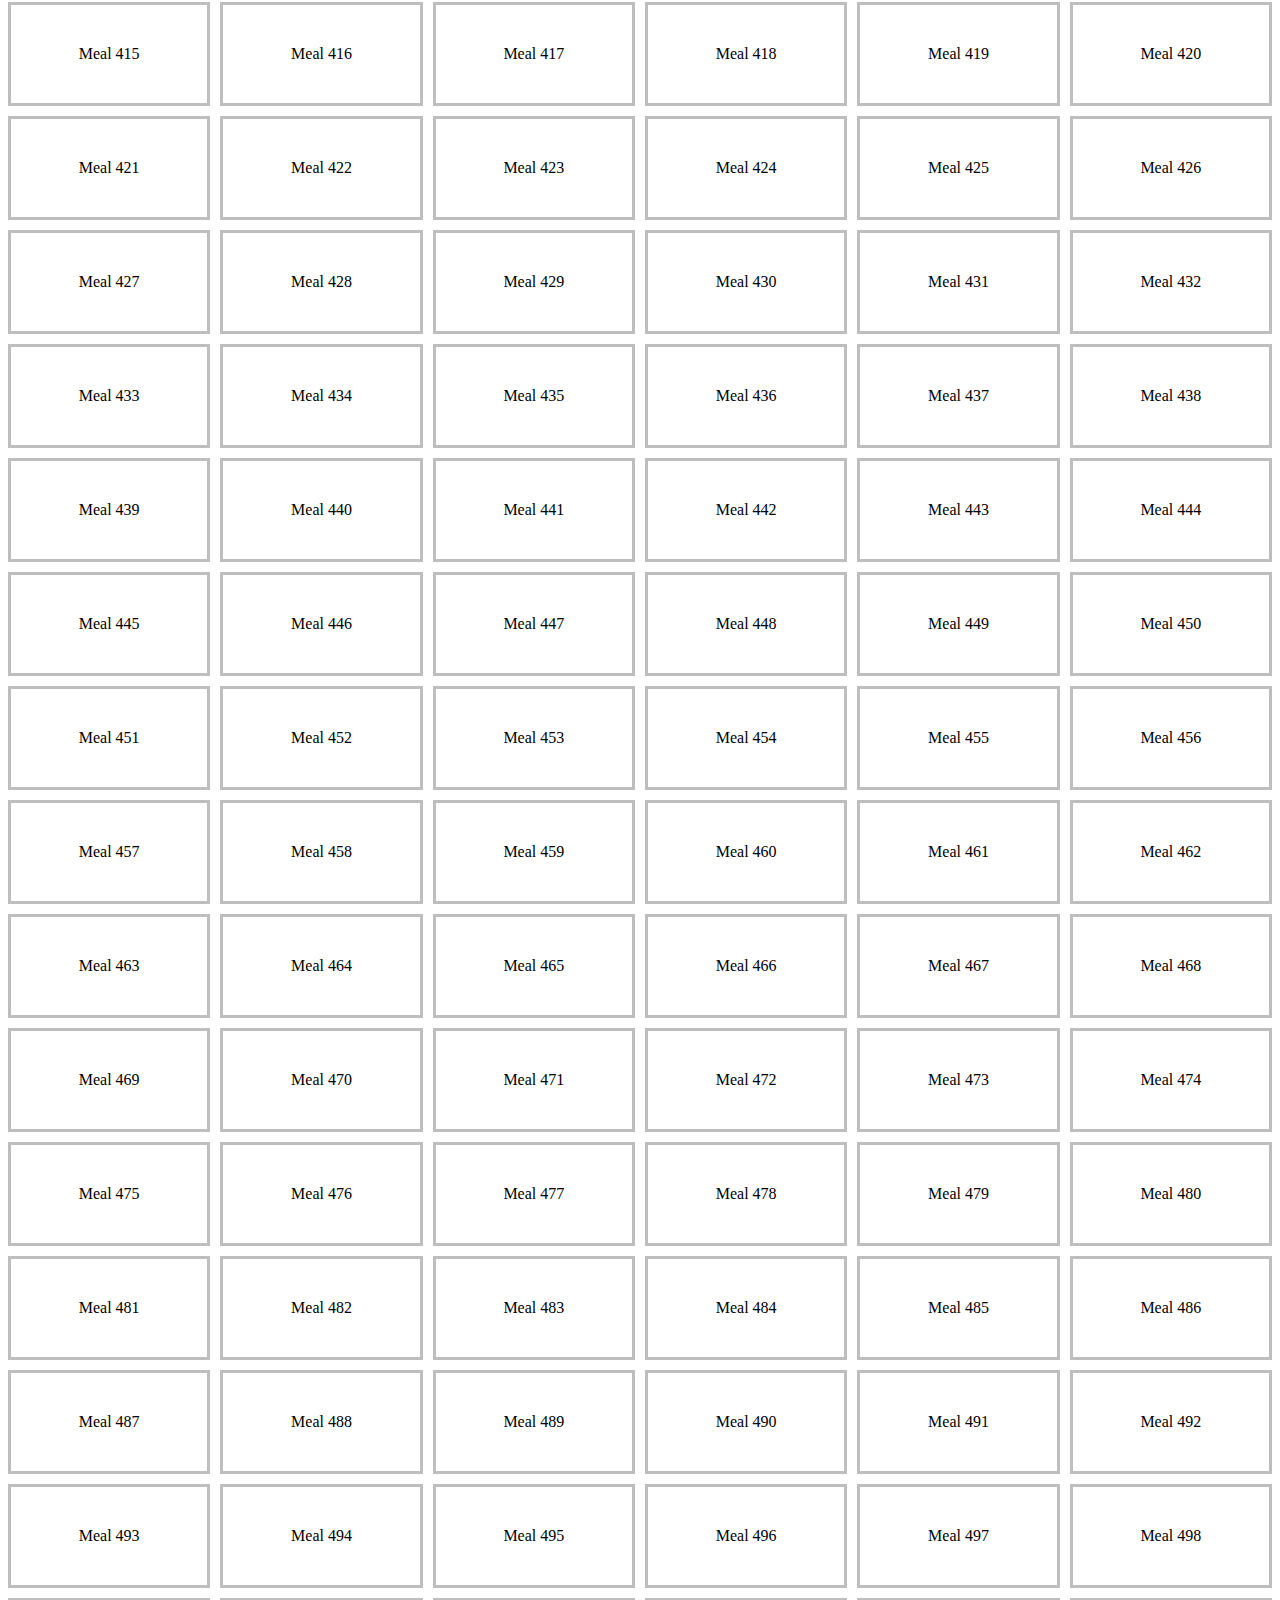
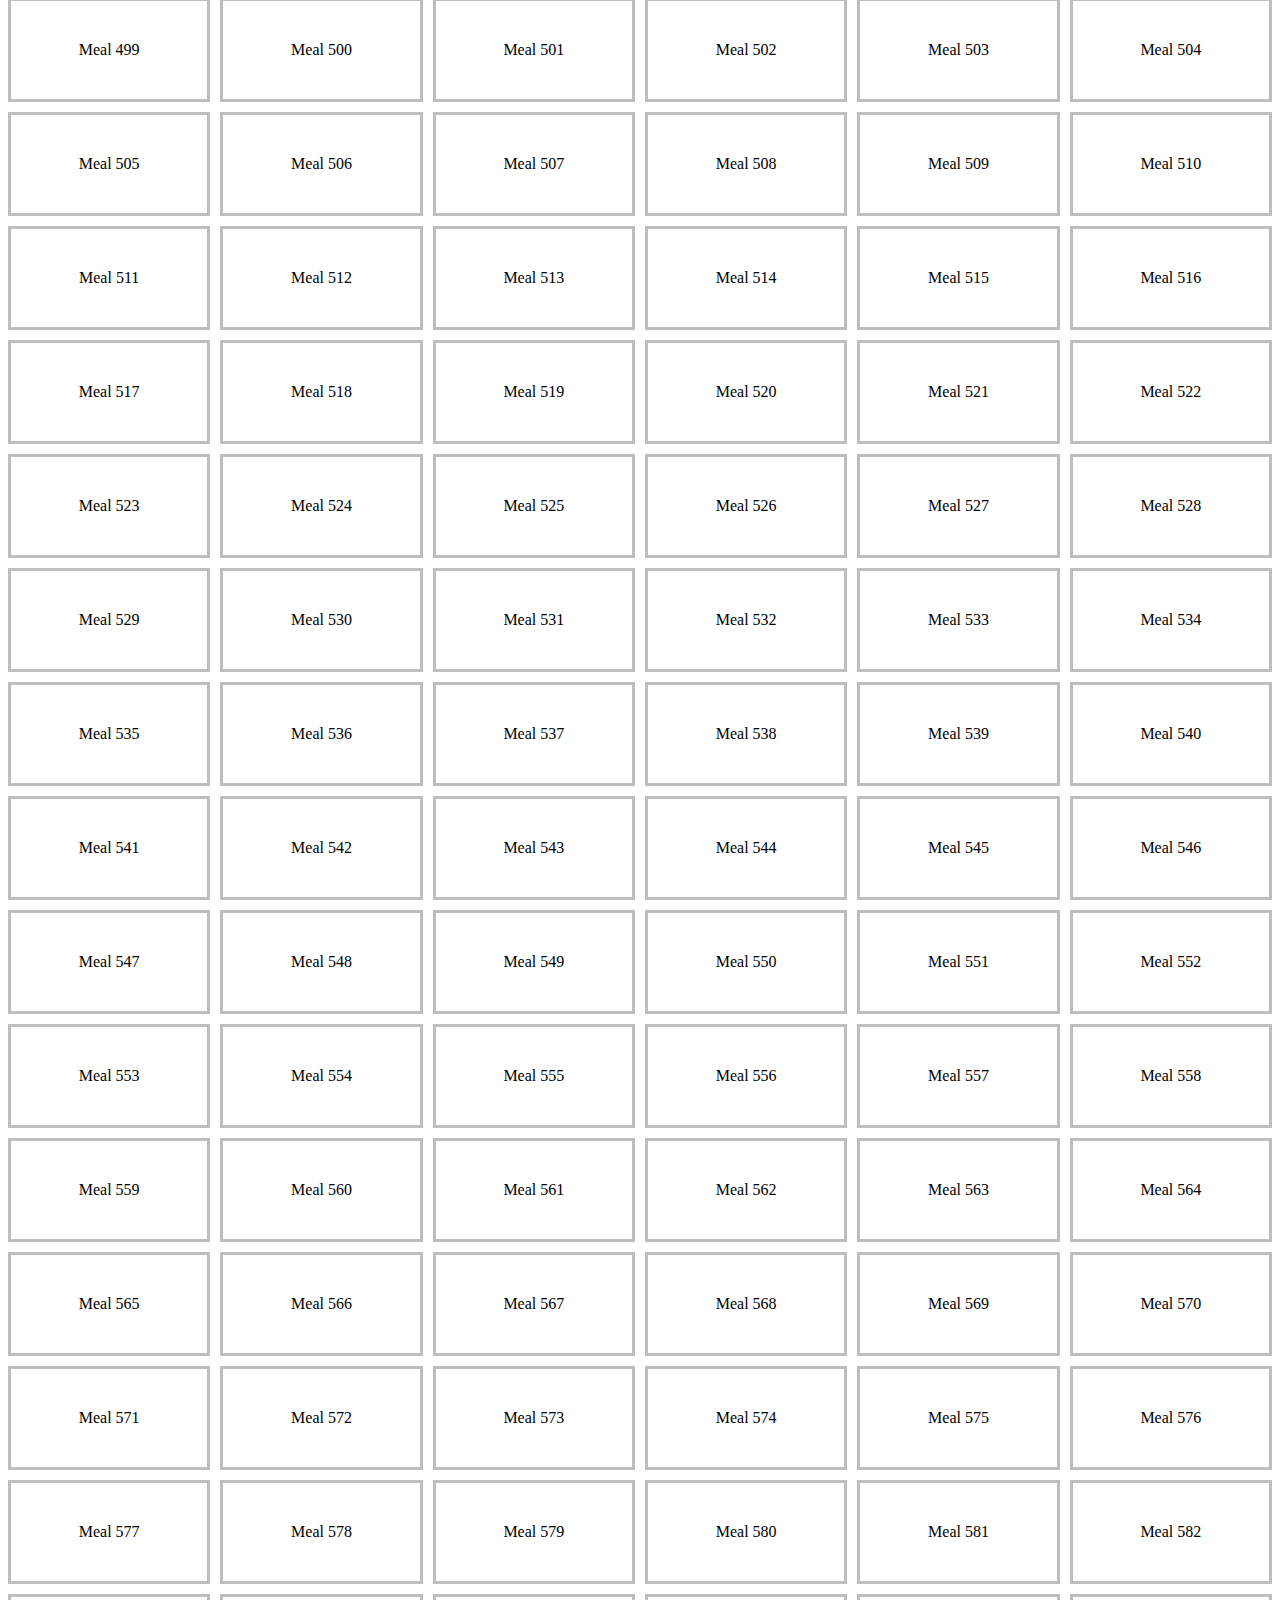
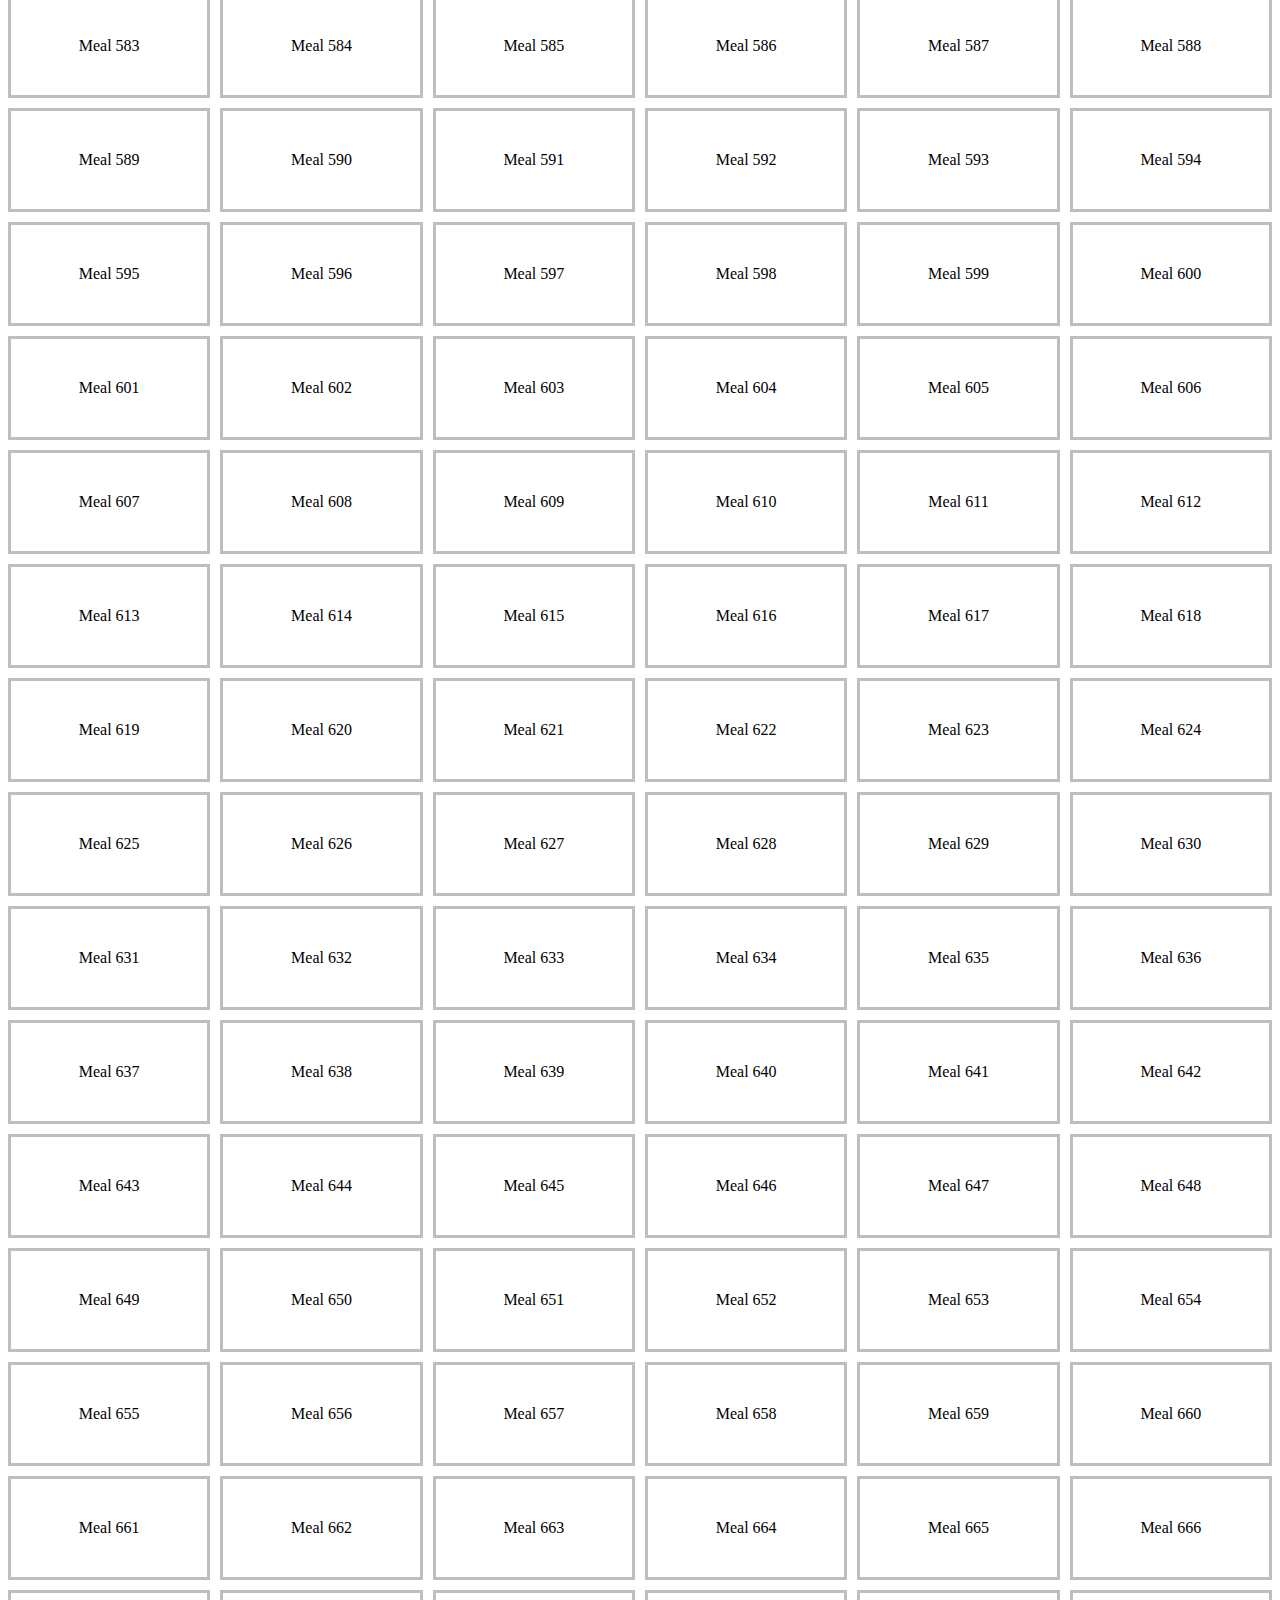
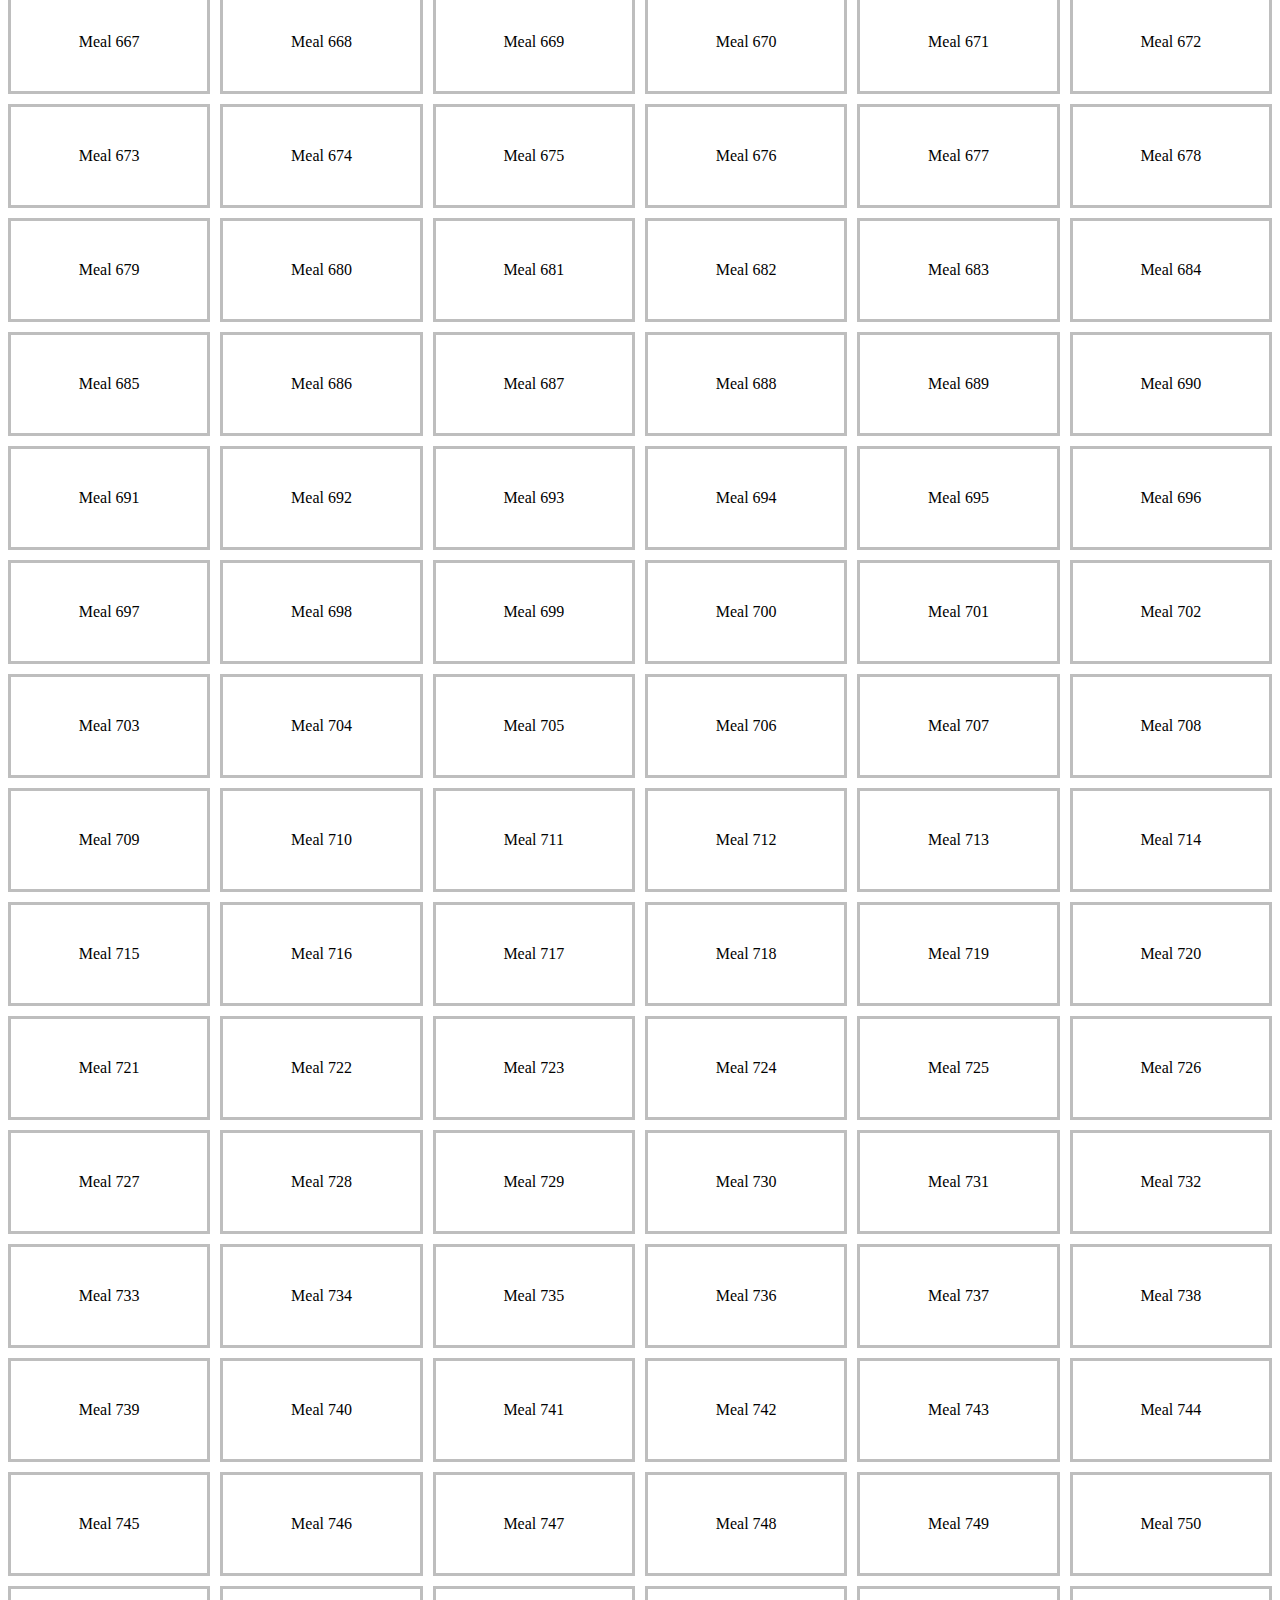
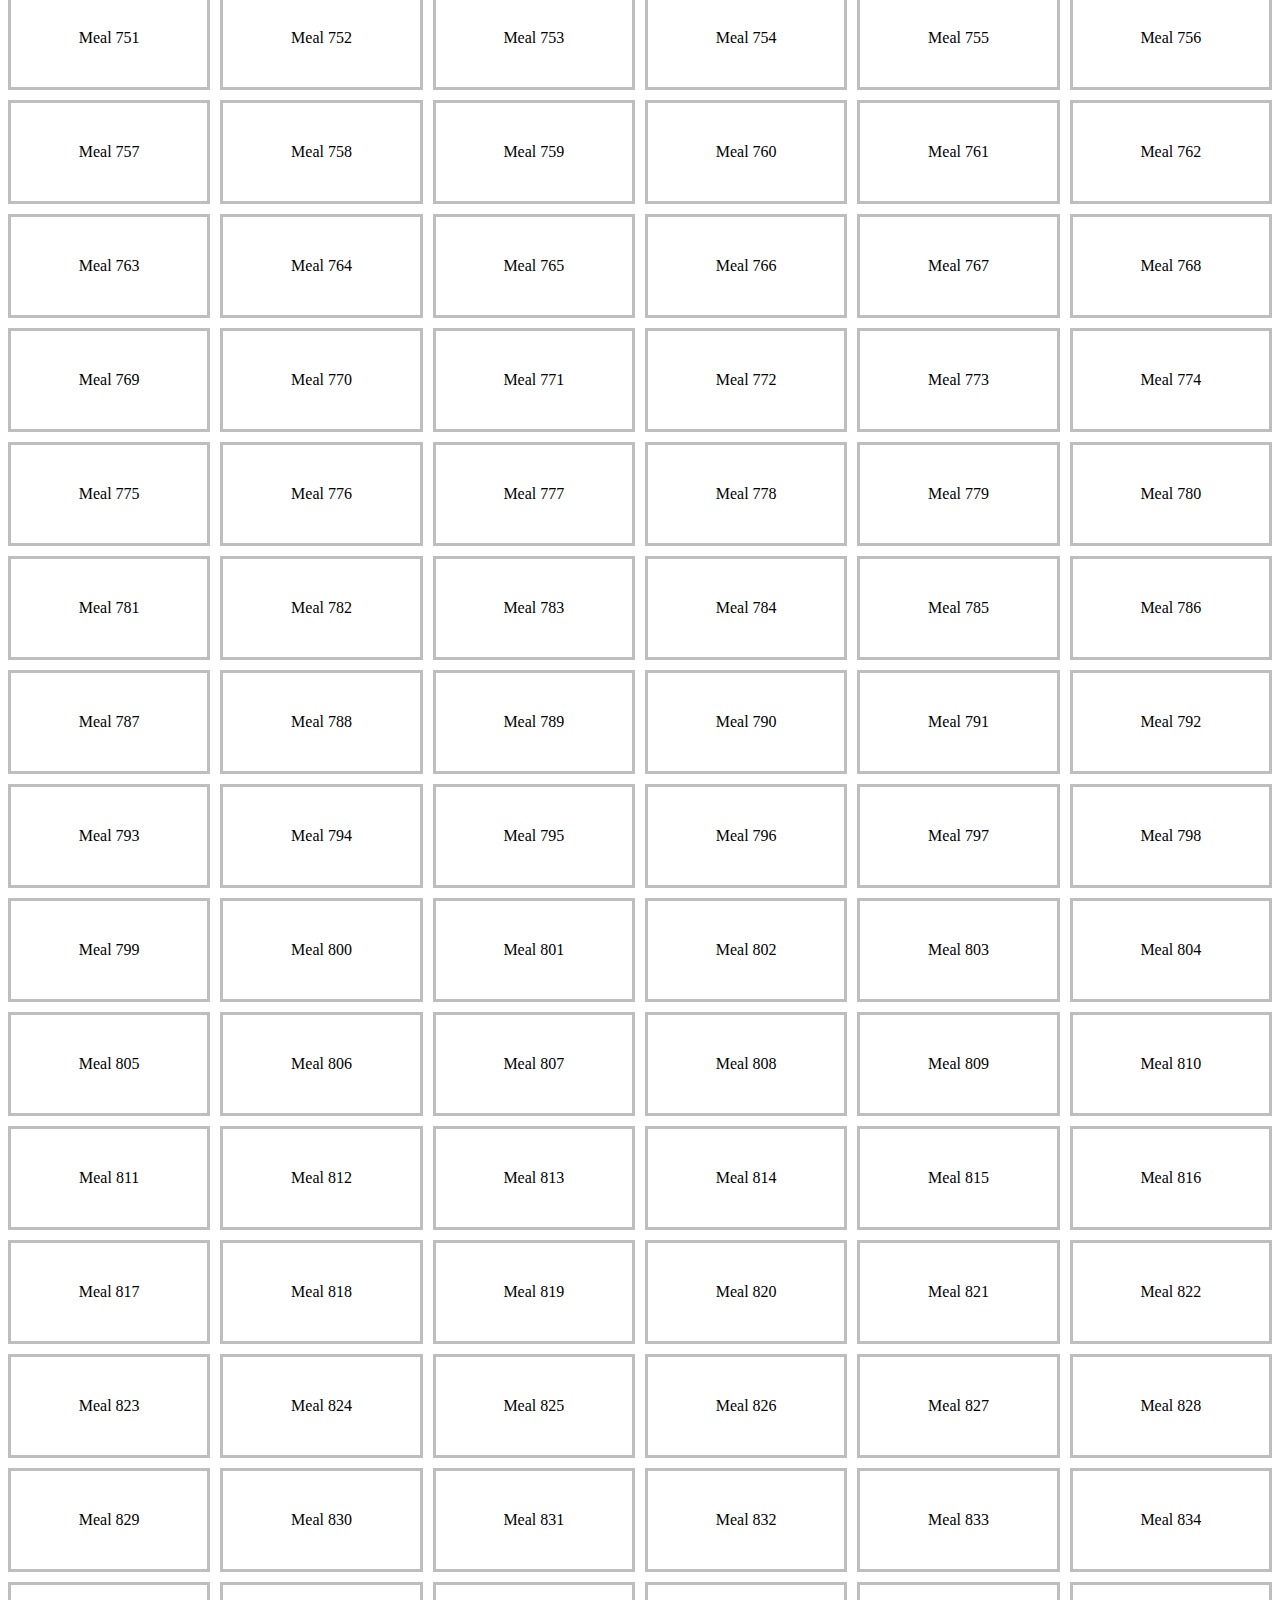
==== commit 2743d74c: "button design3" ====
--- a/index.html
+++ b/index.html
@@ -14,7 +14,7 @@
 <body>
   <h1 style="text-align: center !important;">1000 Clean meals</h1>
 
-  <button>reset</button>
+  <button id="button">reset</button>
   
   <div id="toggle-container" class="grid-container">
     <!-- Toggle boxes will be dynamically generated here -->
--- a/css/styles.css
+++ b/css/styles.css
@@ -9,6 +9,18 @@
 .toggleboxes {
   padding: 40px 10px 40px 10px;
   border: solid #BEBEBE;
+}
+#button {
+  background-color: blueviolet;
+  border: none;
+  color: white;
+  padding: 15px 32px;
+  text-align: center;
+  text-decoration: none;
+  display: inline-block;
+  font-size: 16px;
+  margin: 4px 2px;
+  cursor: pointer;
 }
 
 .blue {
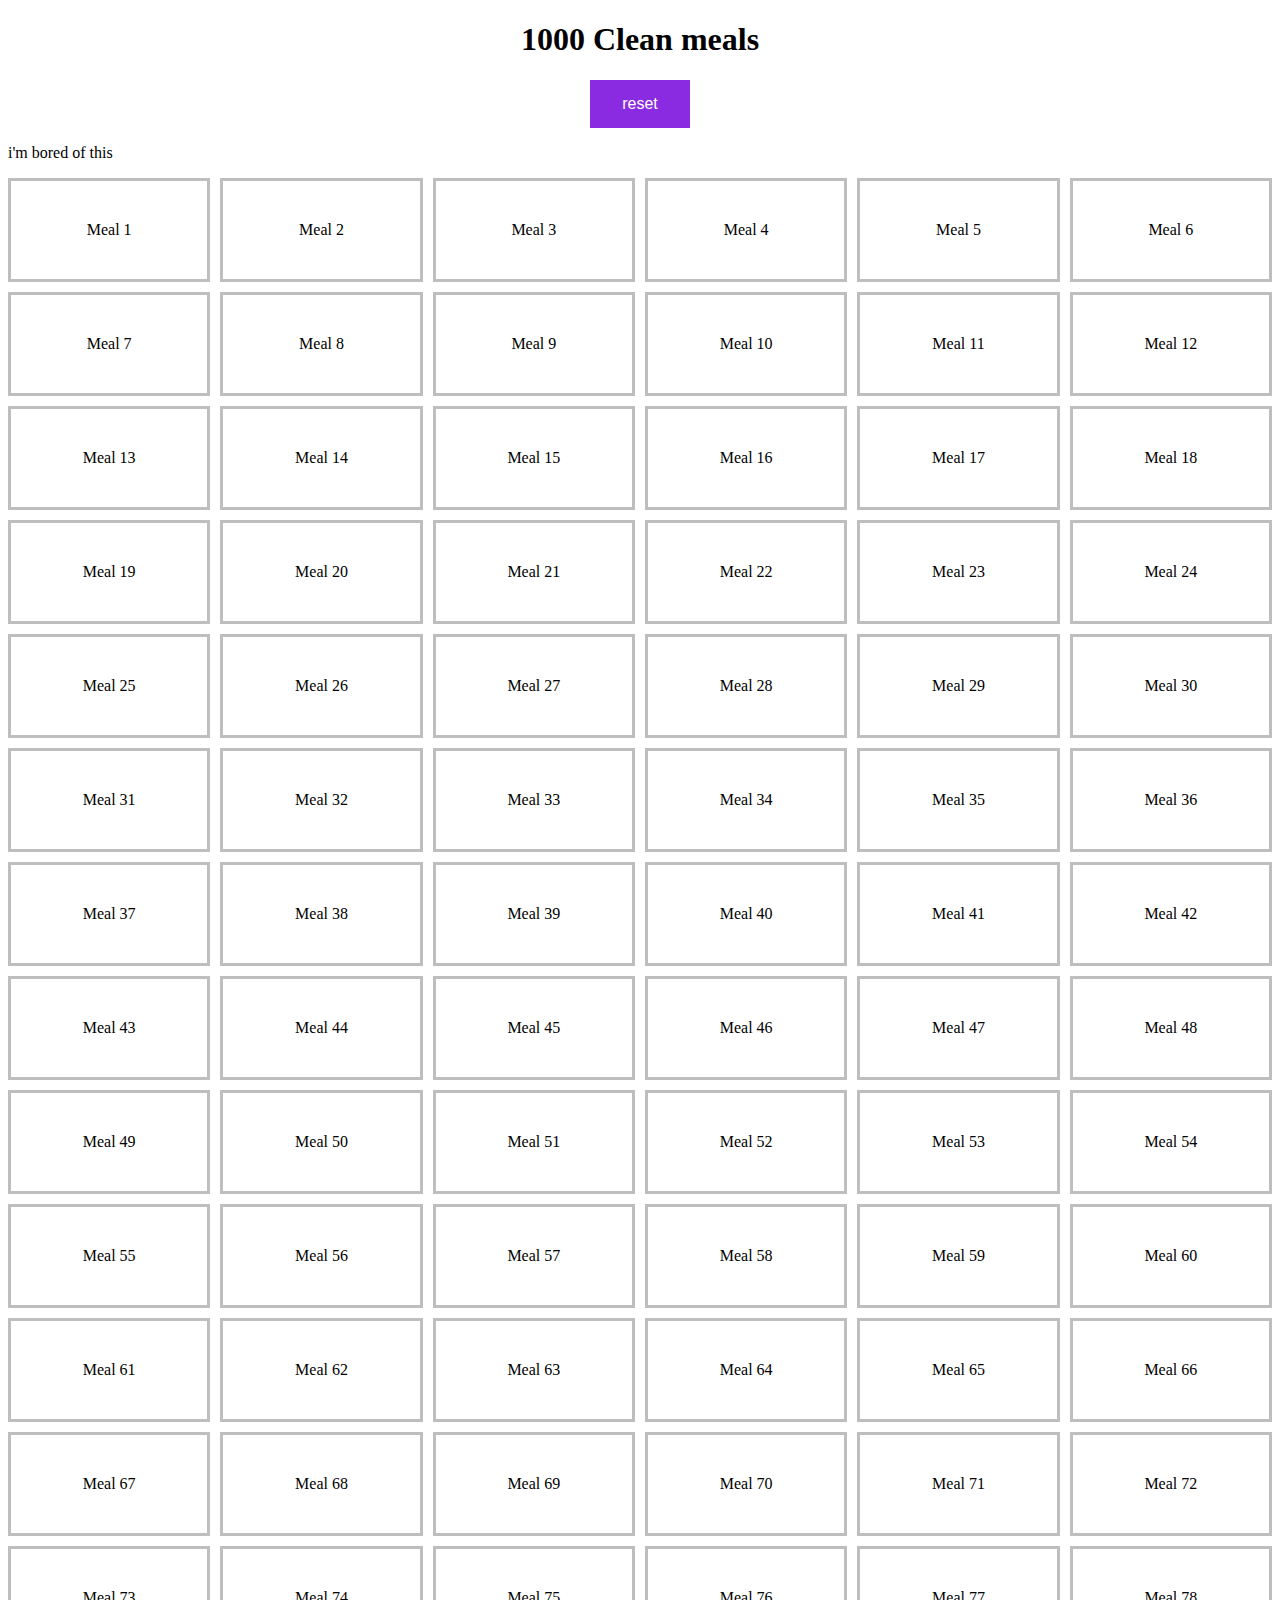
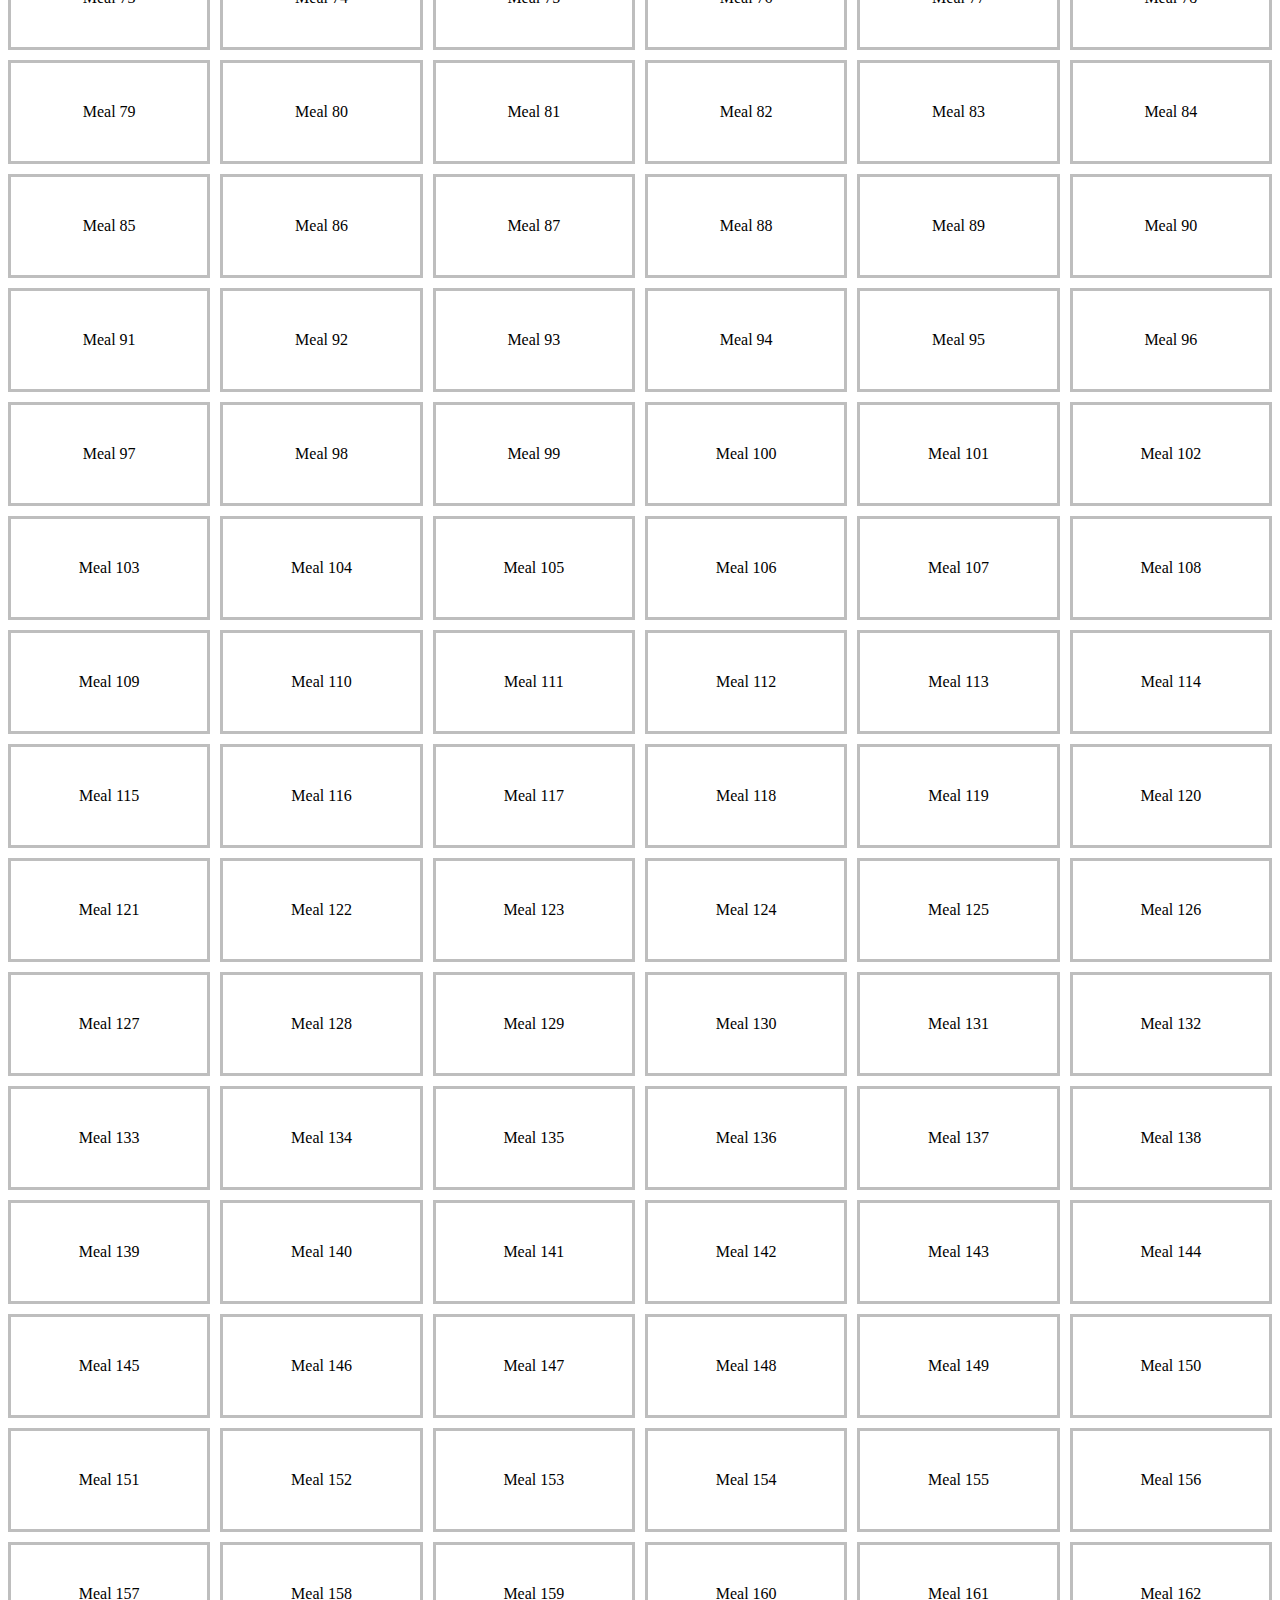
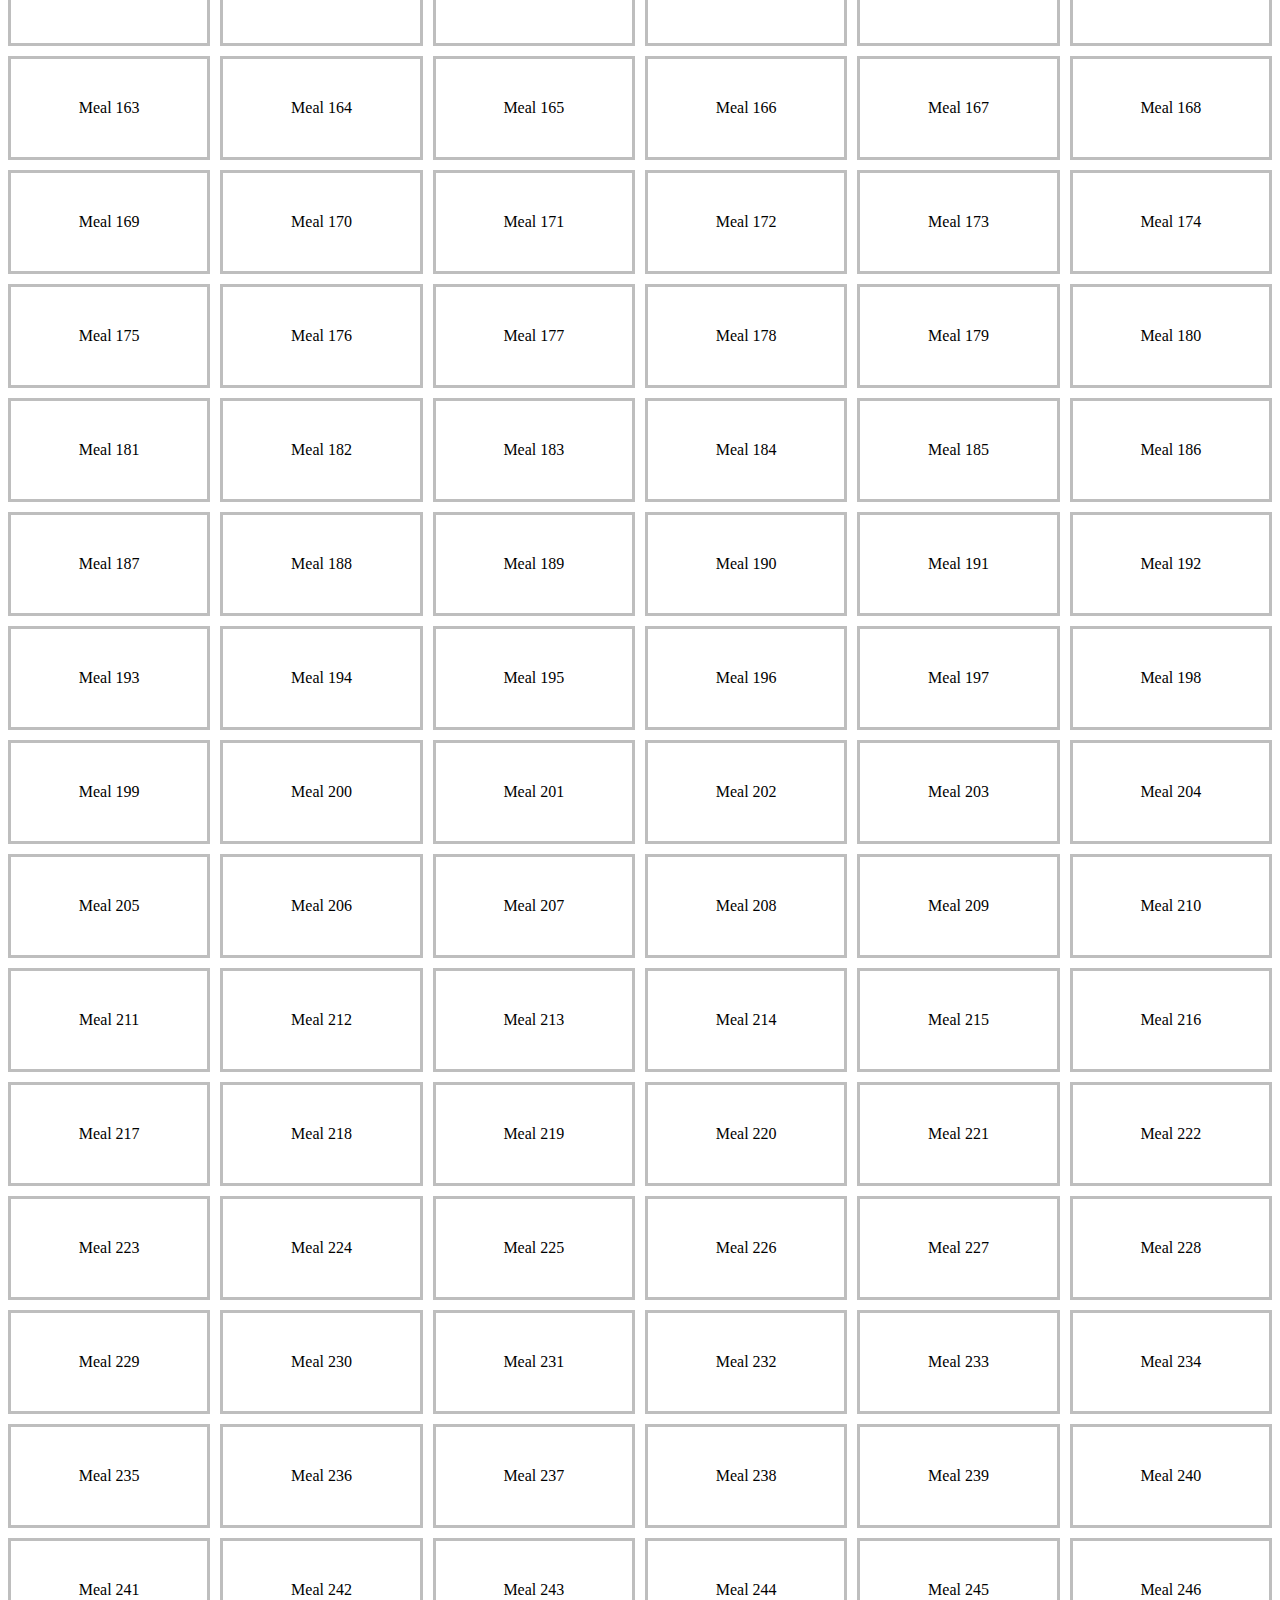
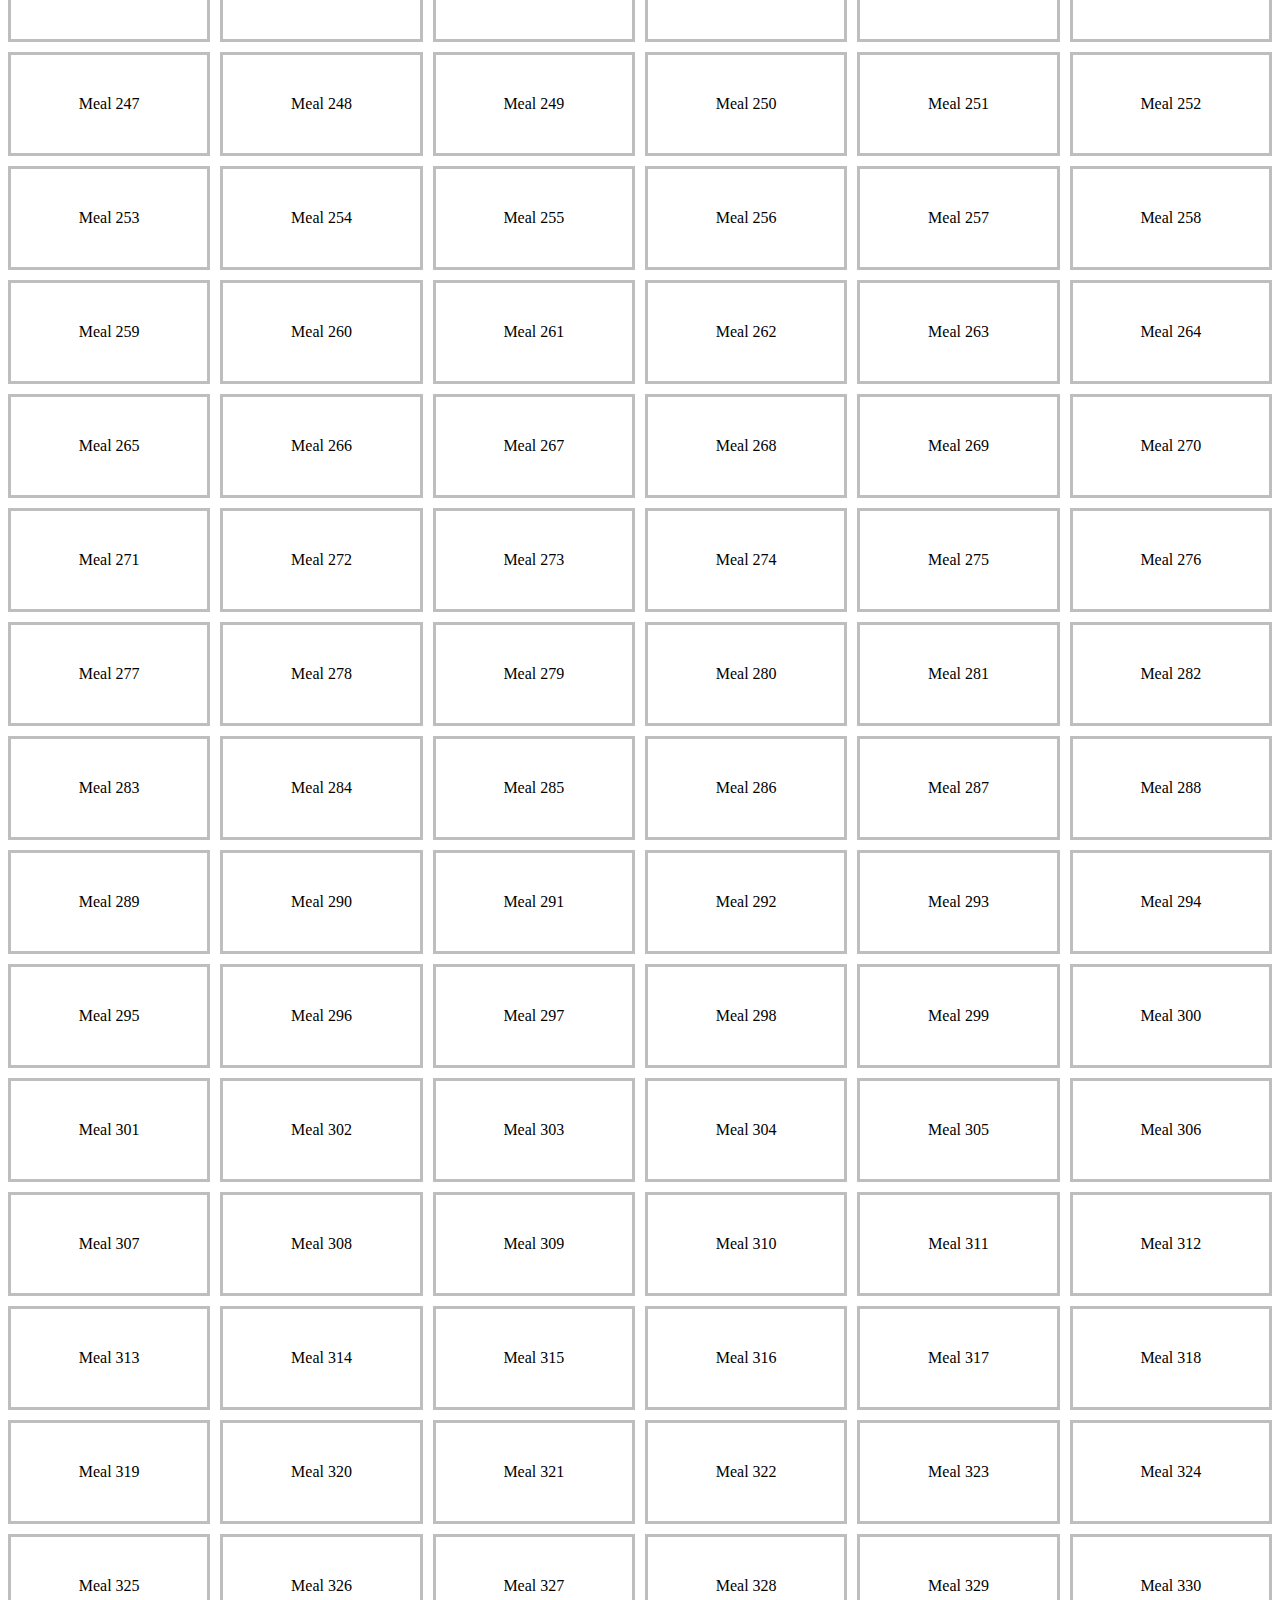
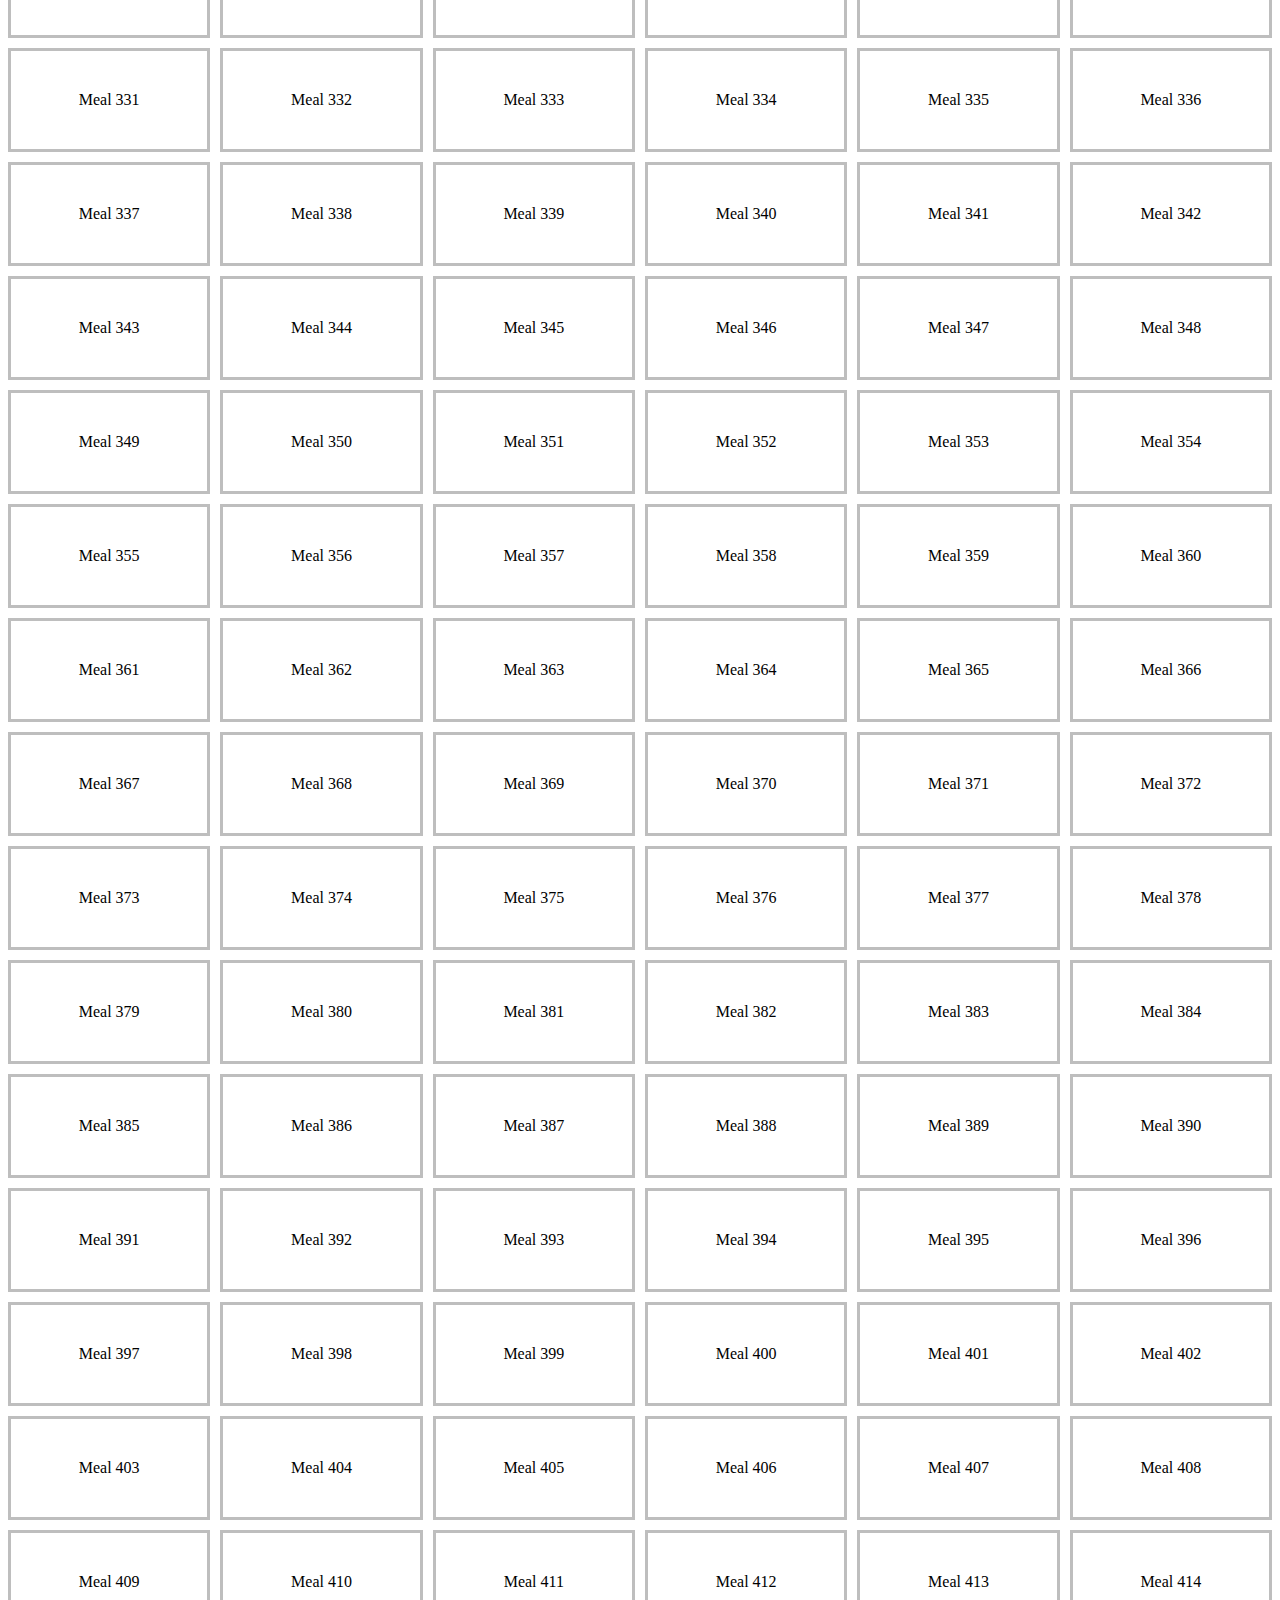
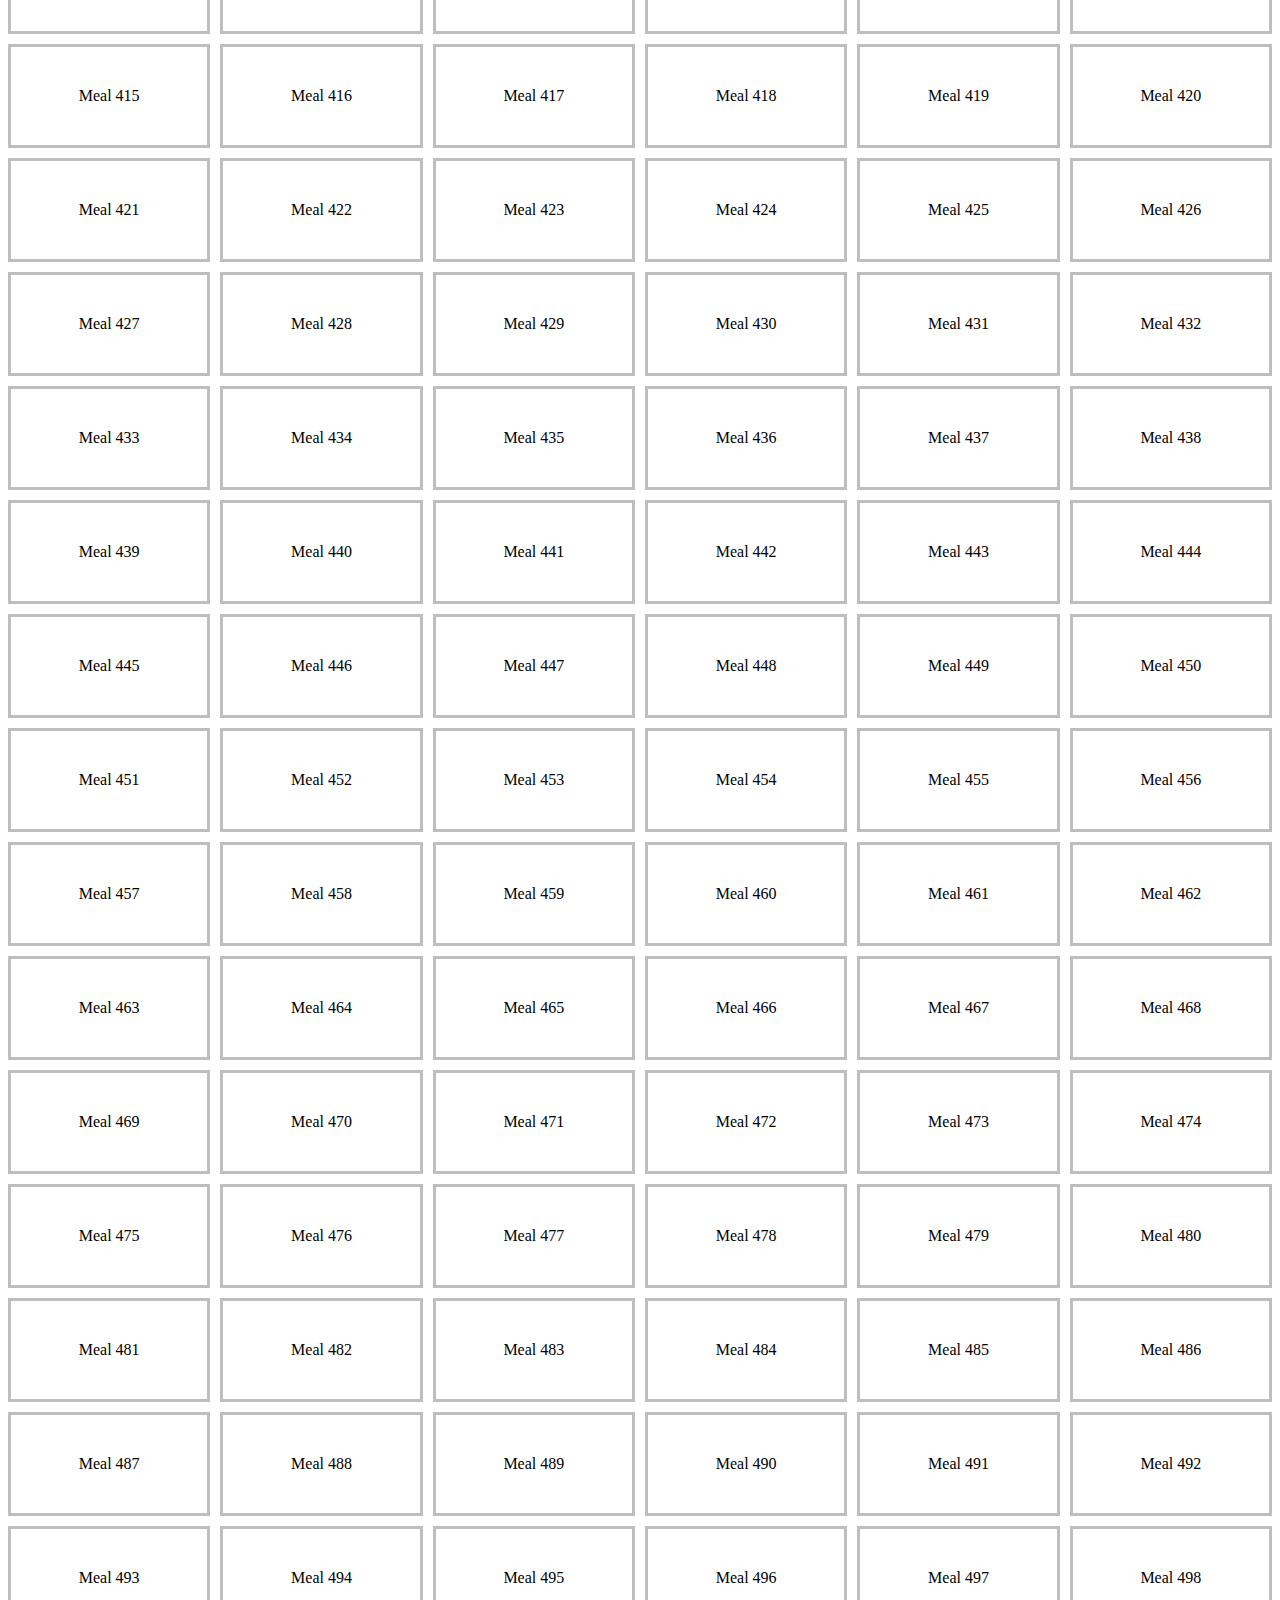
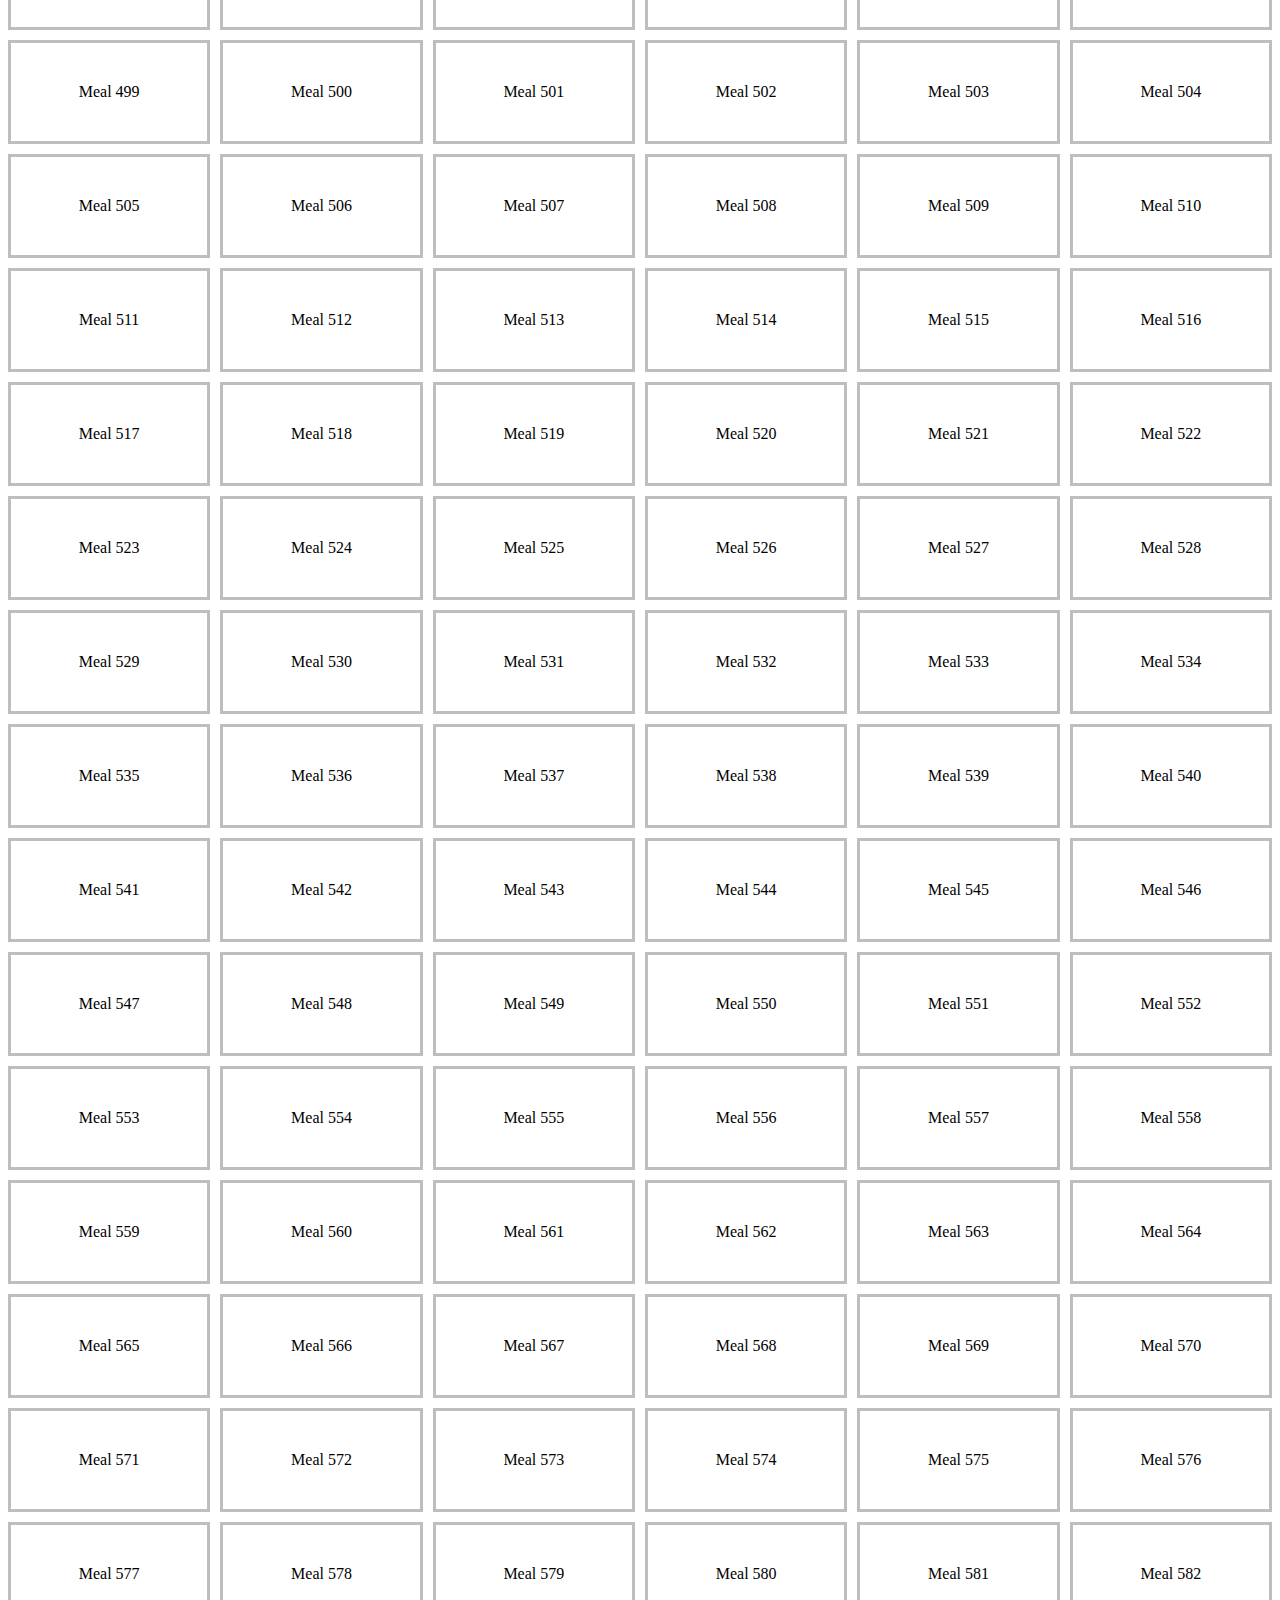
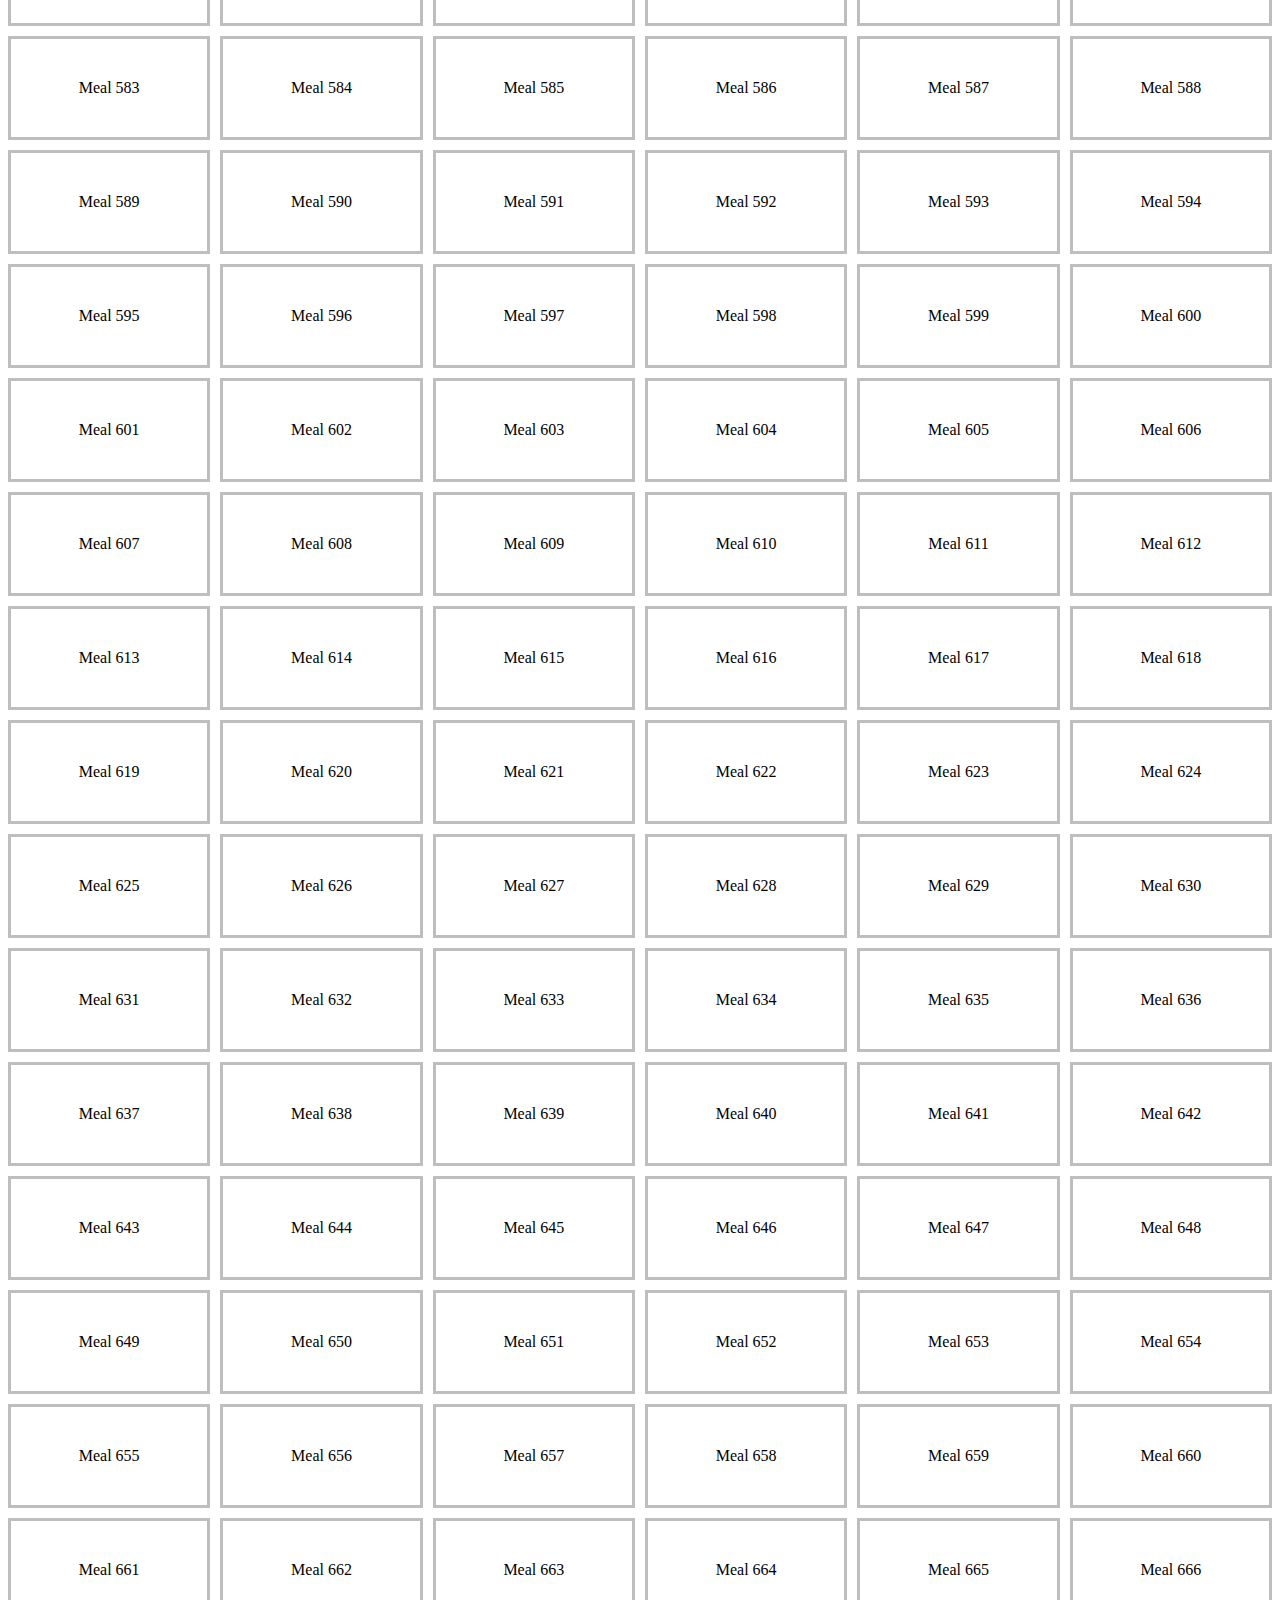
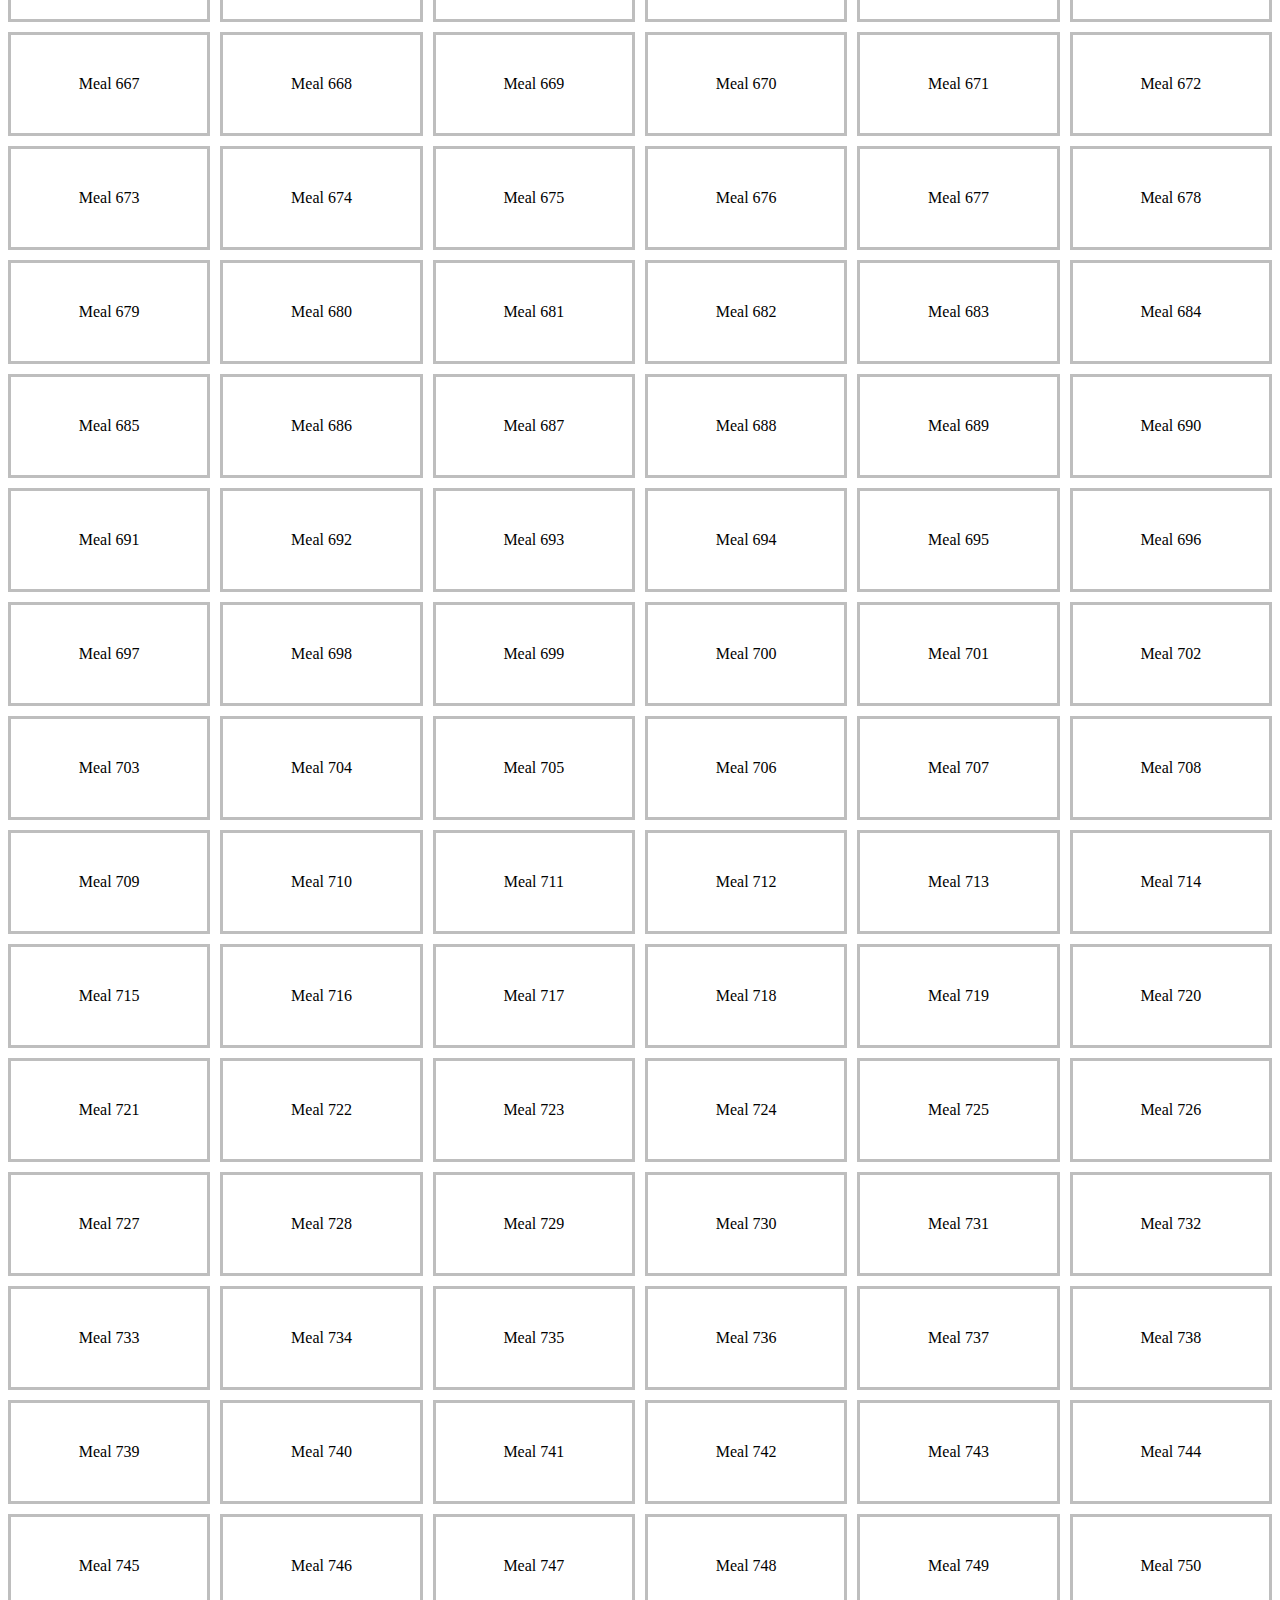
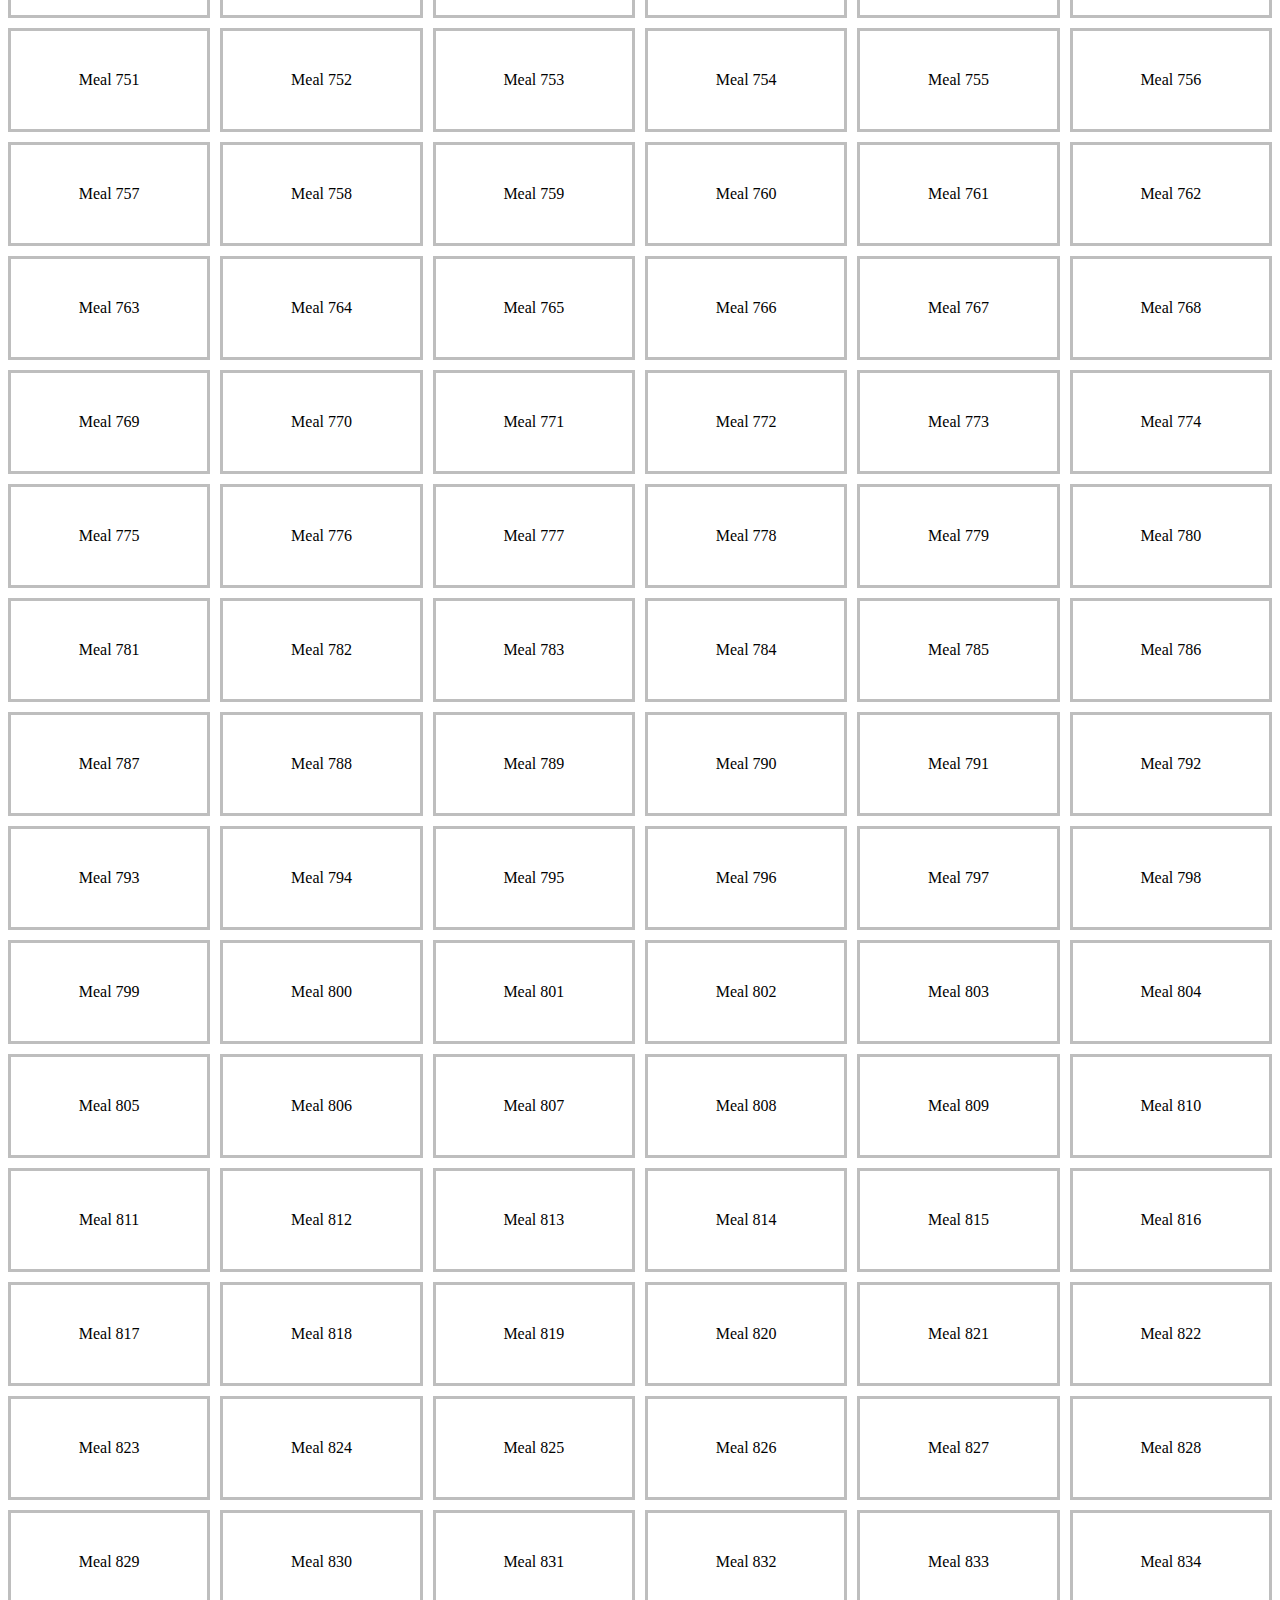
==== commit cb6e93fd: "html" ====
--- a/index.html
+++ b/index.html
@@ -15,6 +15,8 @@
   <h1 style="text-align: center !important;">1000 Clean meals</h1>
 
   <button id="button">reset</button>
+
+  <p> i'm bored of this</p>
   
   <div id="toggle-container" class="grid-container">
     <!-- Toggle boxes will be dynamically generated here -->
--- a/css/styles.css
+++ b/css/styles.css
@@ -11,15 +11,17 @@
   border: solid #BEBEBE;
 }
 #button {
+  display: block;
+  margin-left: auto;
+  margin-right: auto;
+  margin-bottom: 1em;
   background-color: blueviolet;
   border: none;
   color: white;
   padding: 15px 32px;
   text-align: center;
   text-decoration: none;
-  display: inline-block;
   font-size: 16px;
-  margin: 4px 2px;
   cursor: pointer;
 }
 
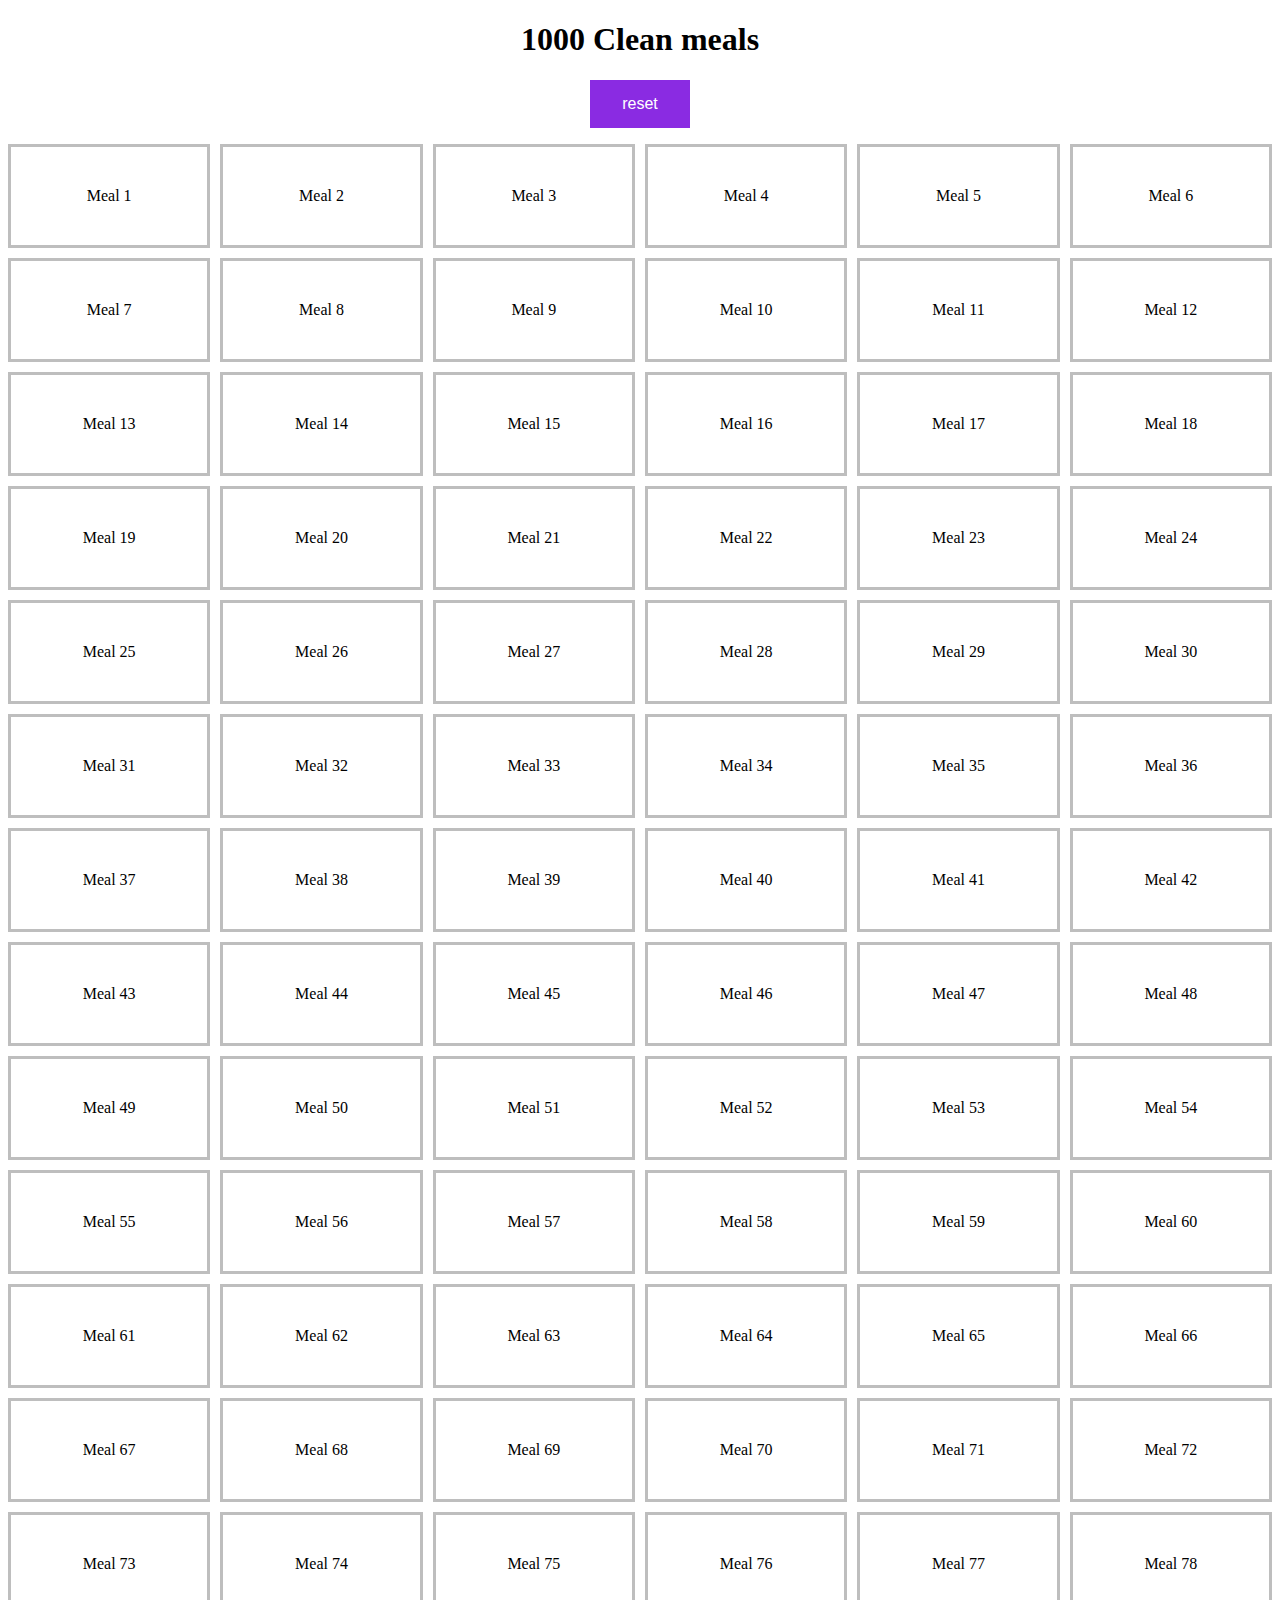
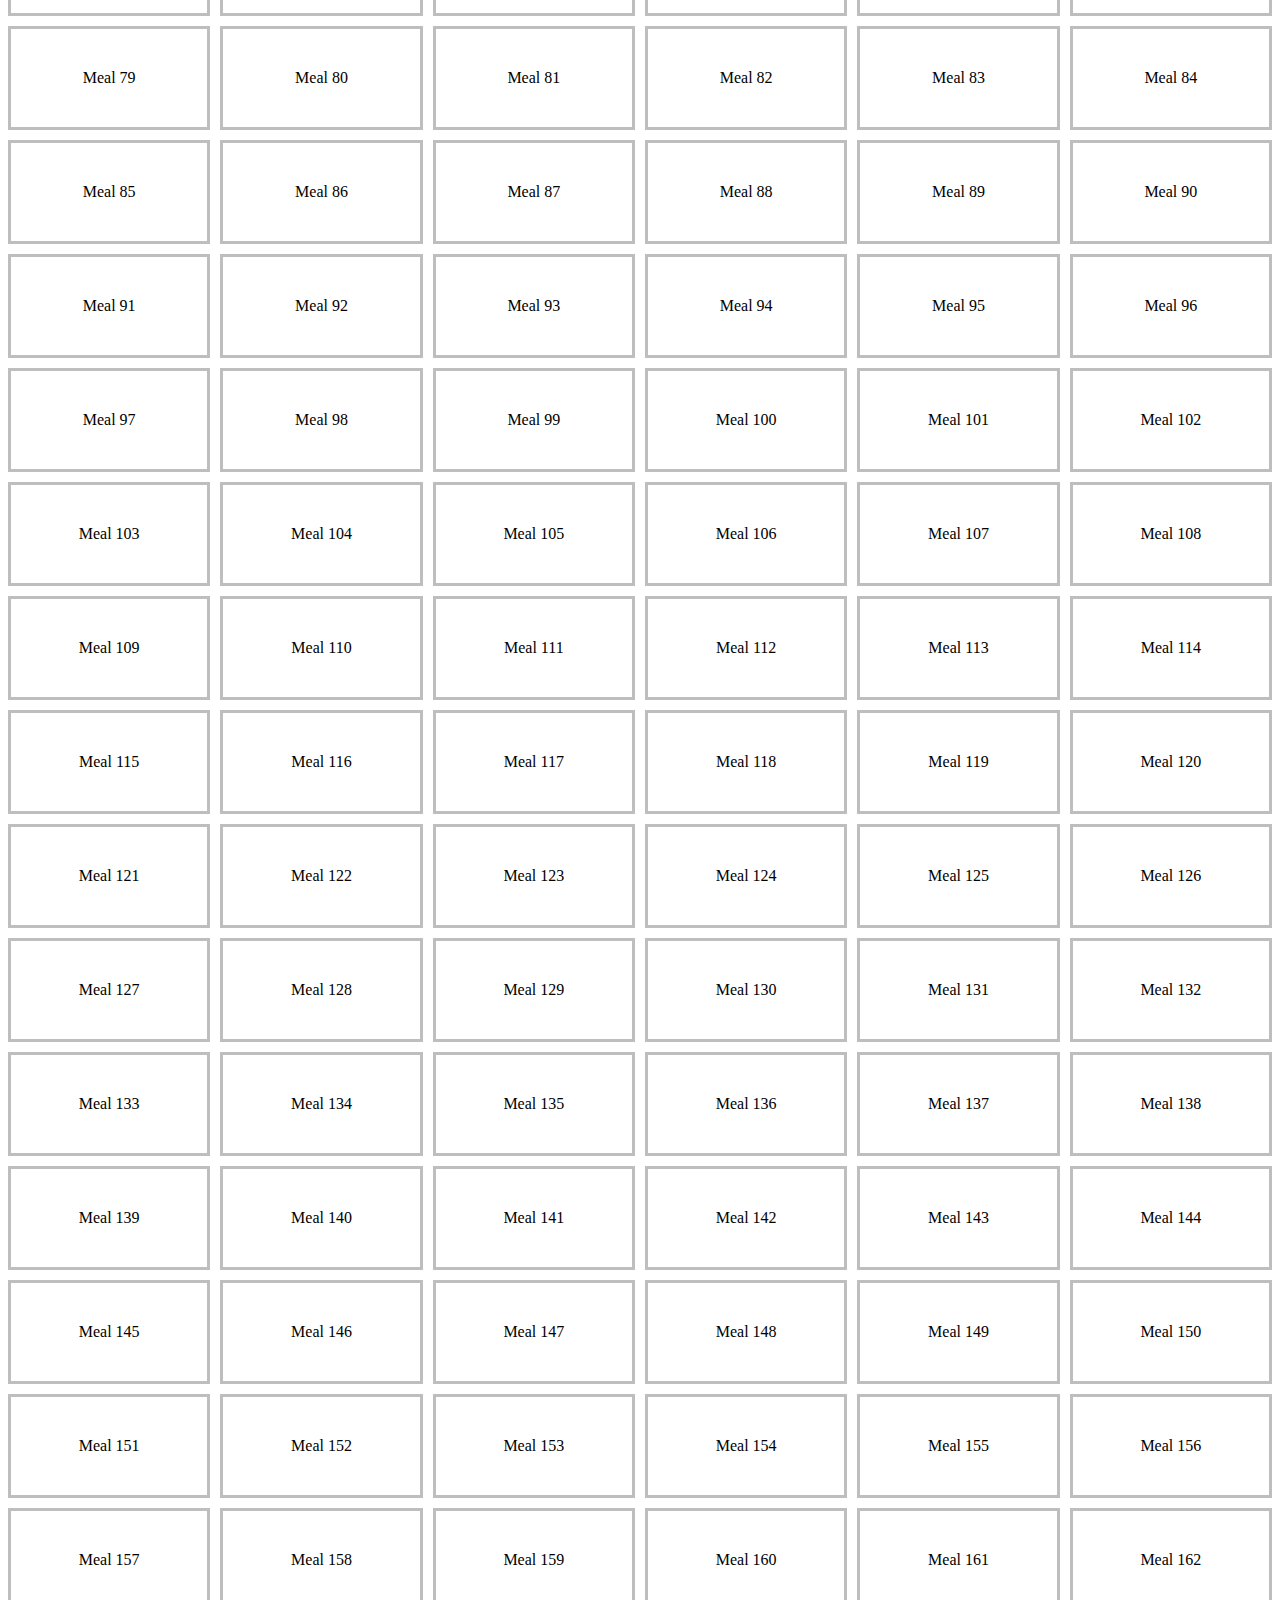
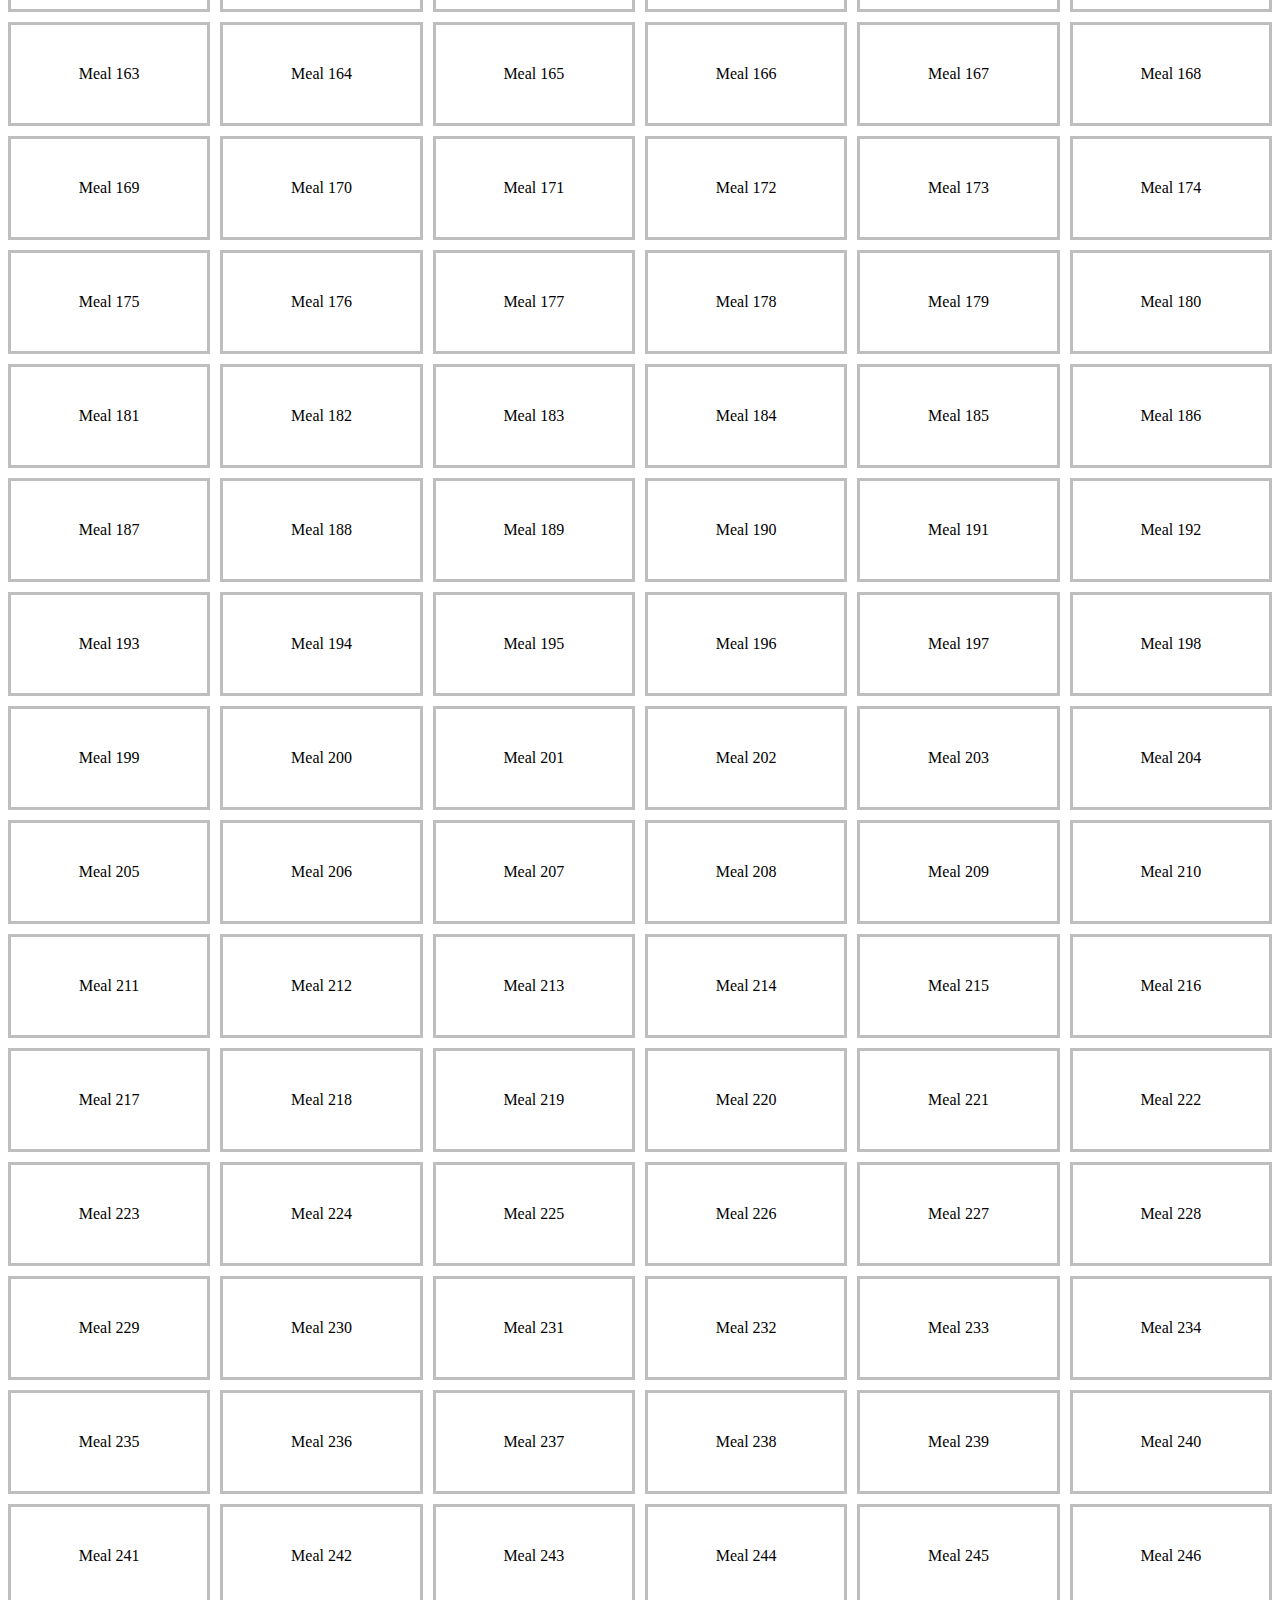
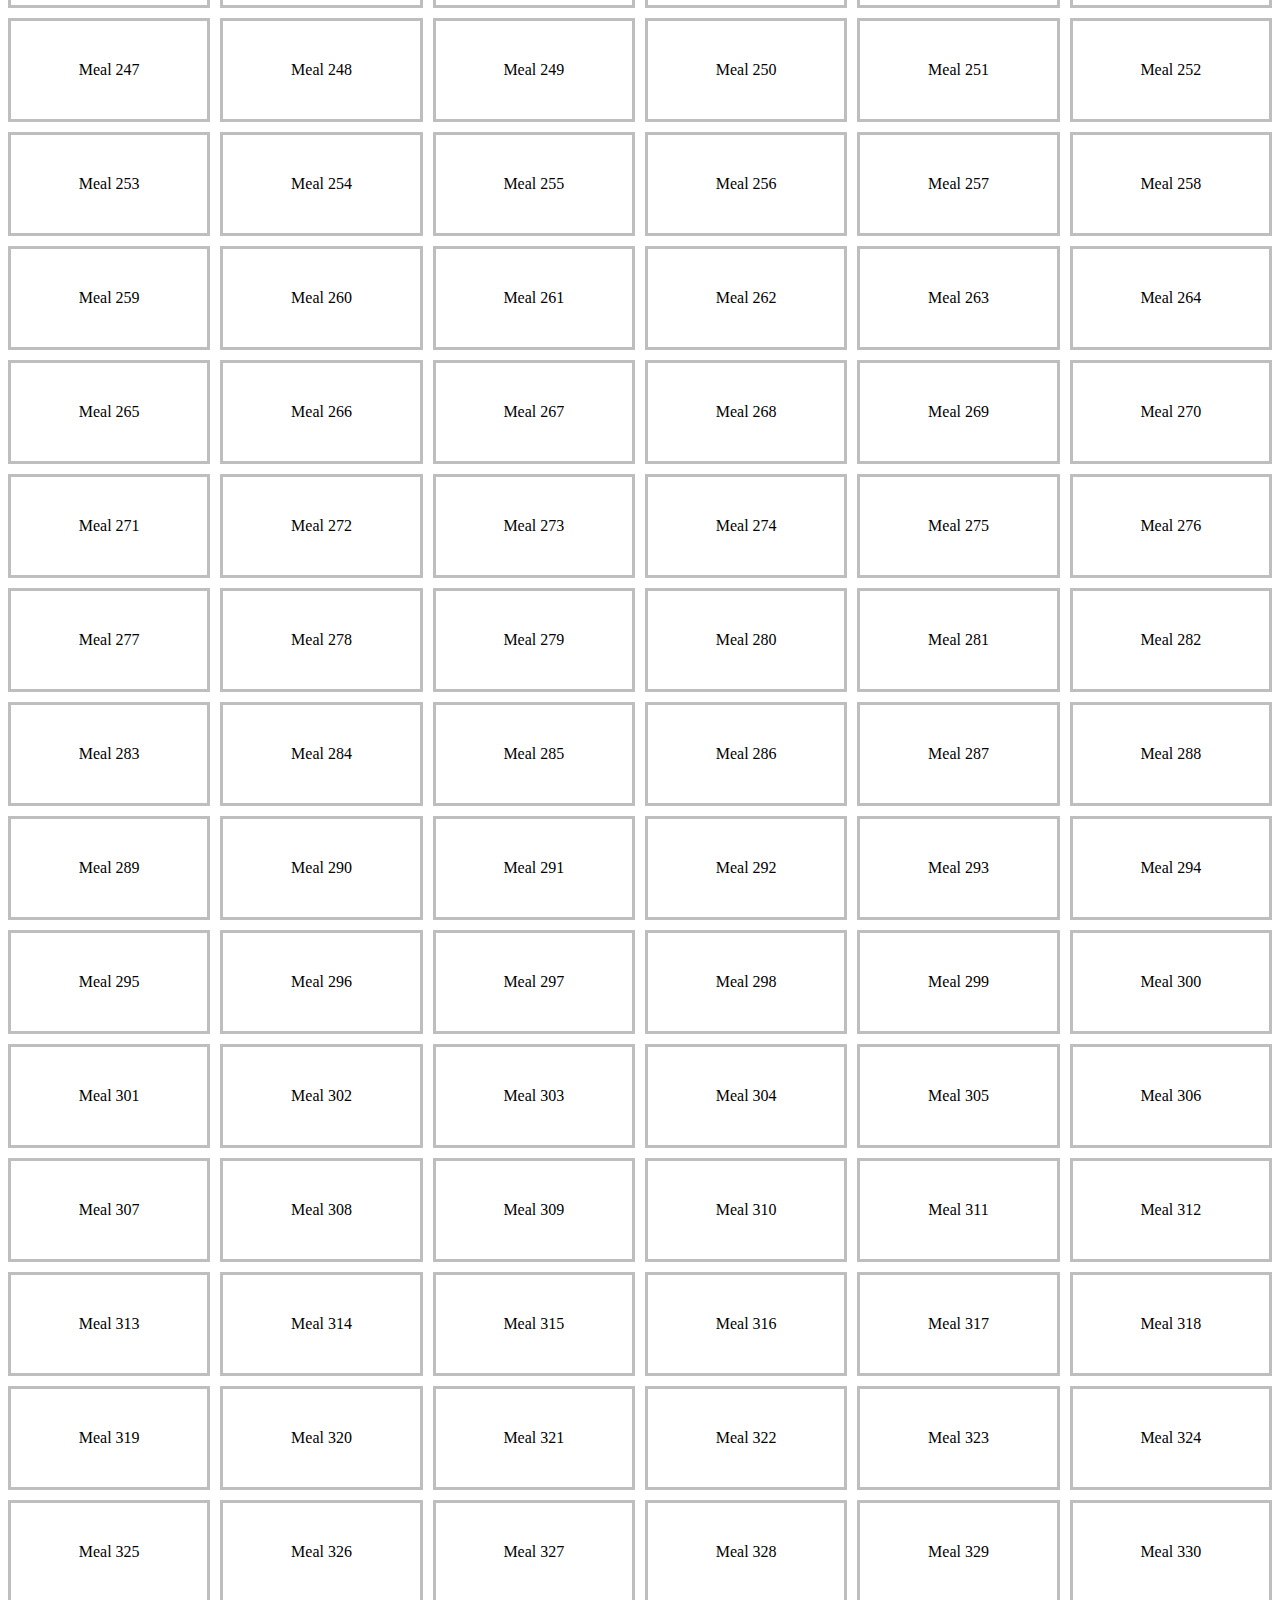
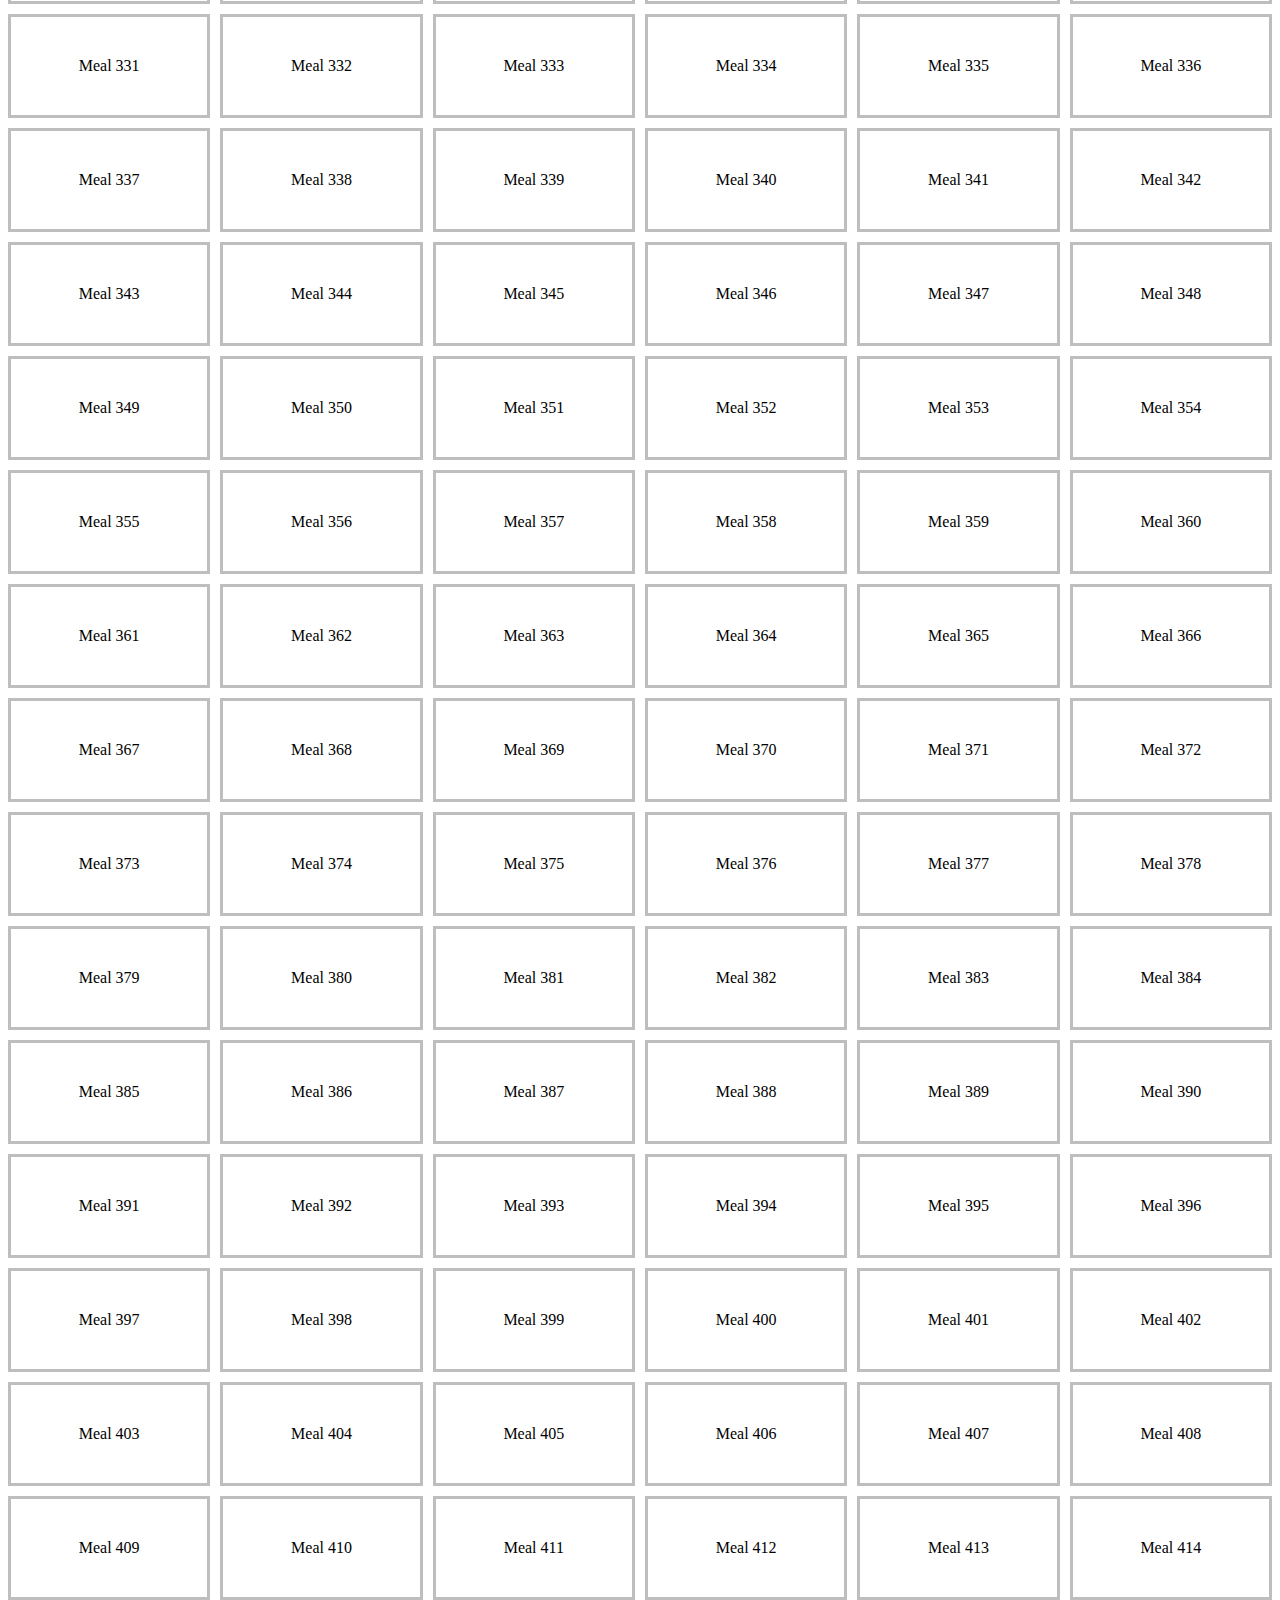
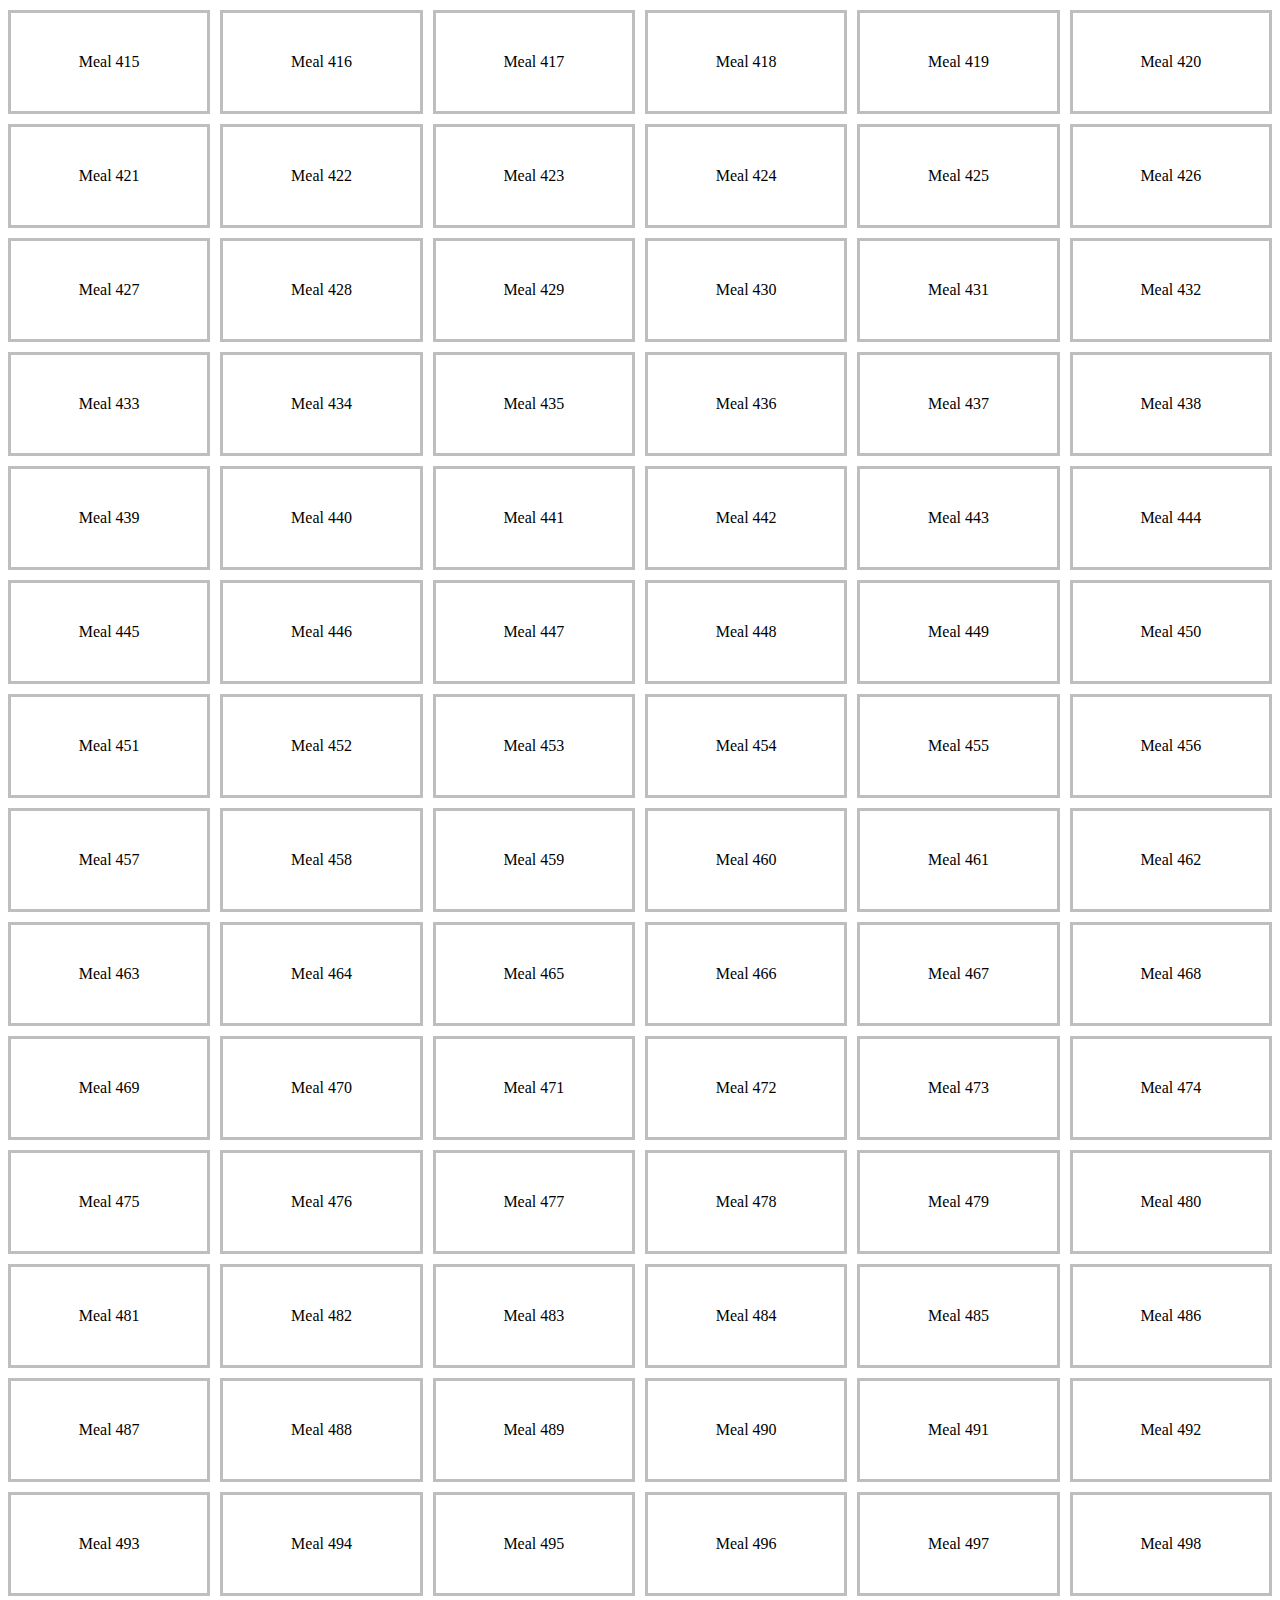
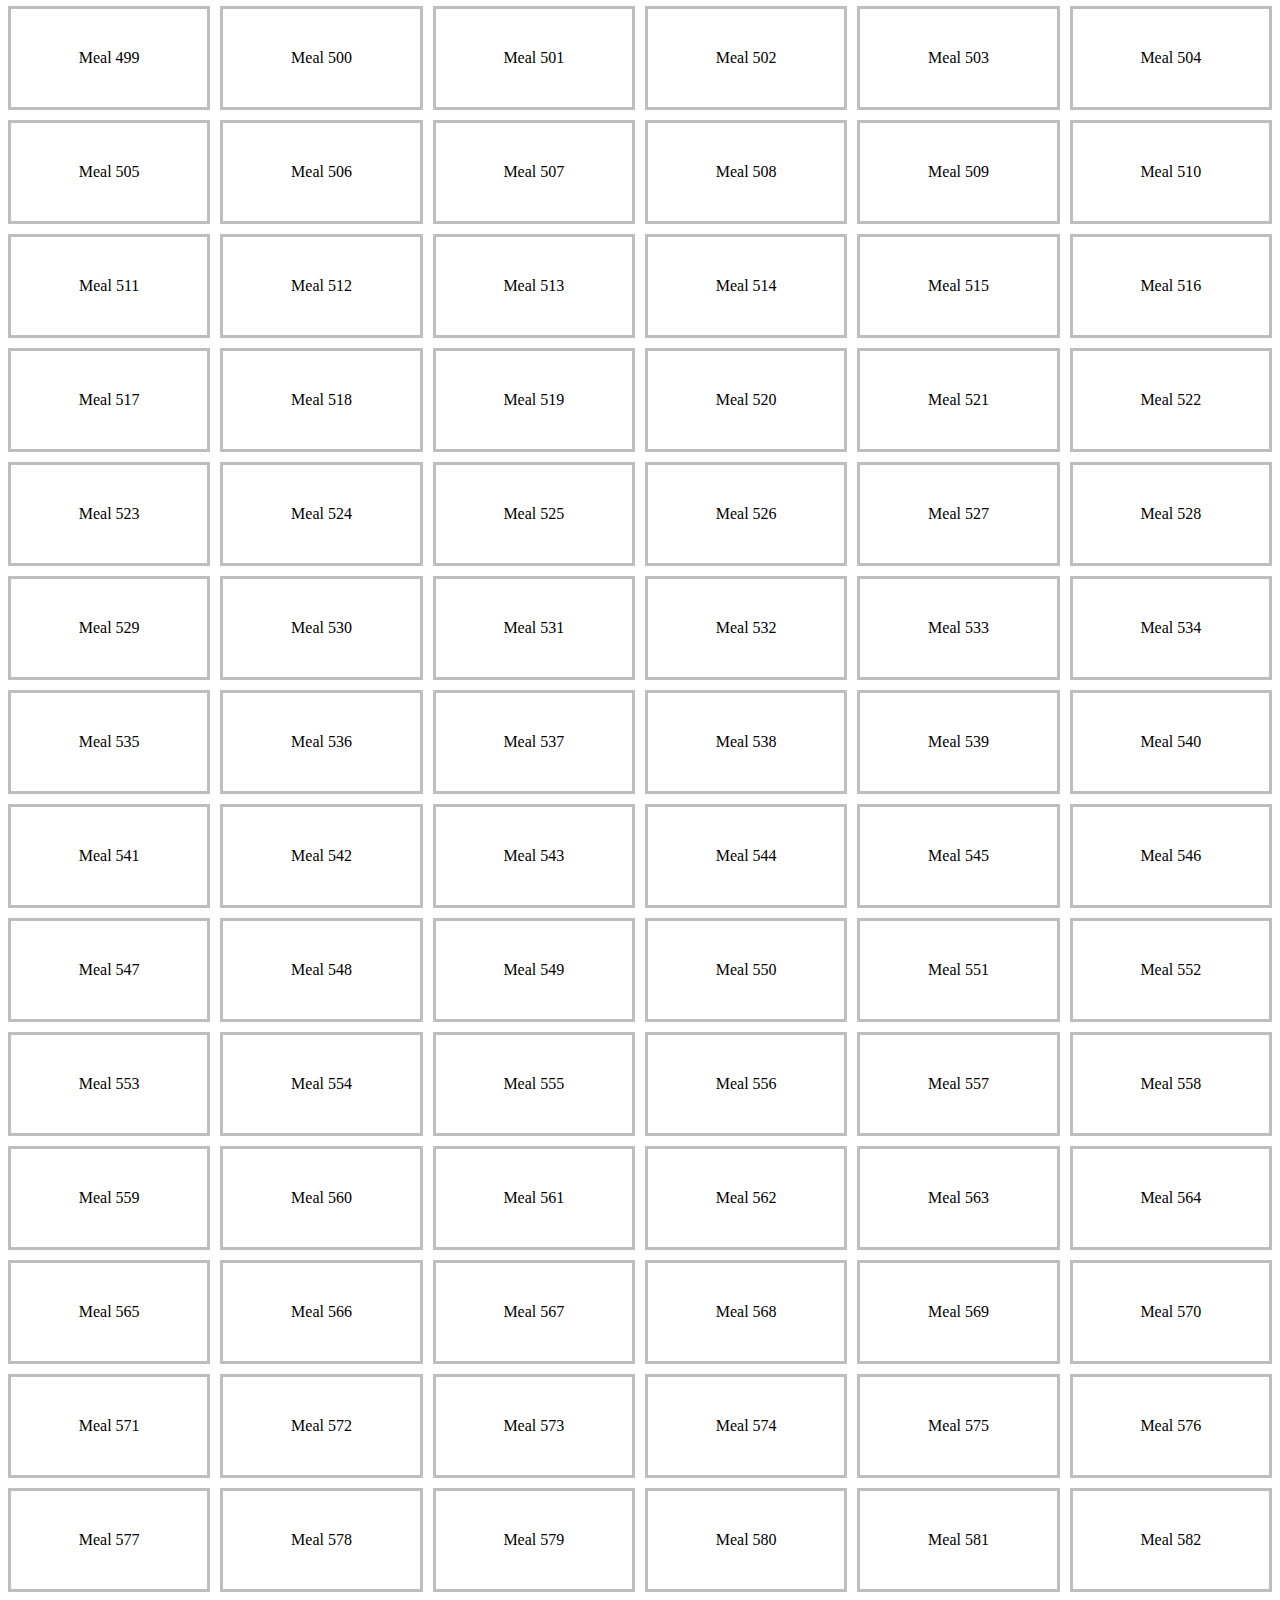
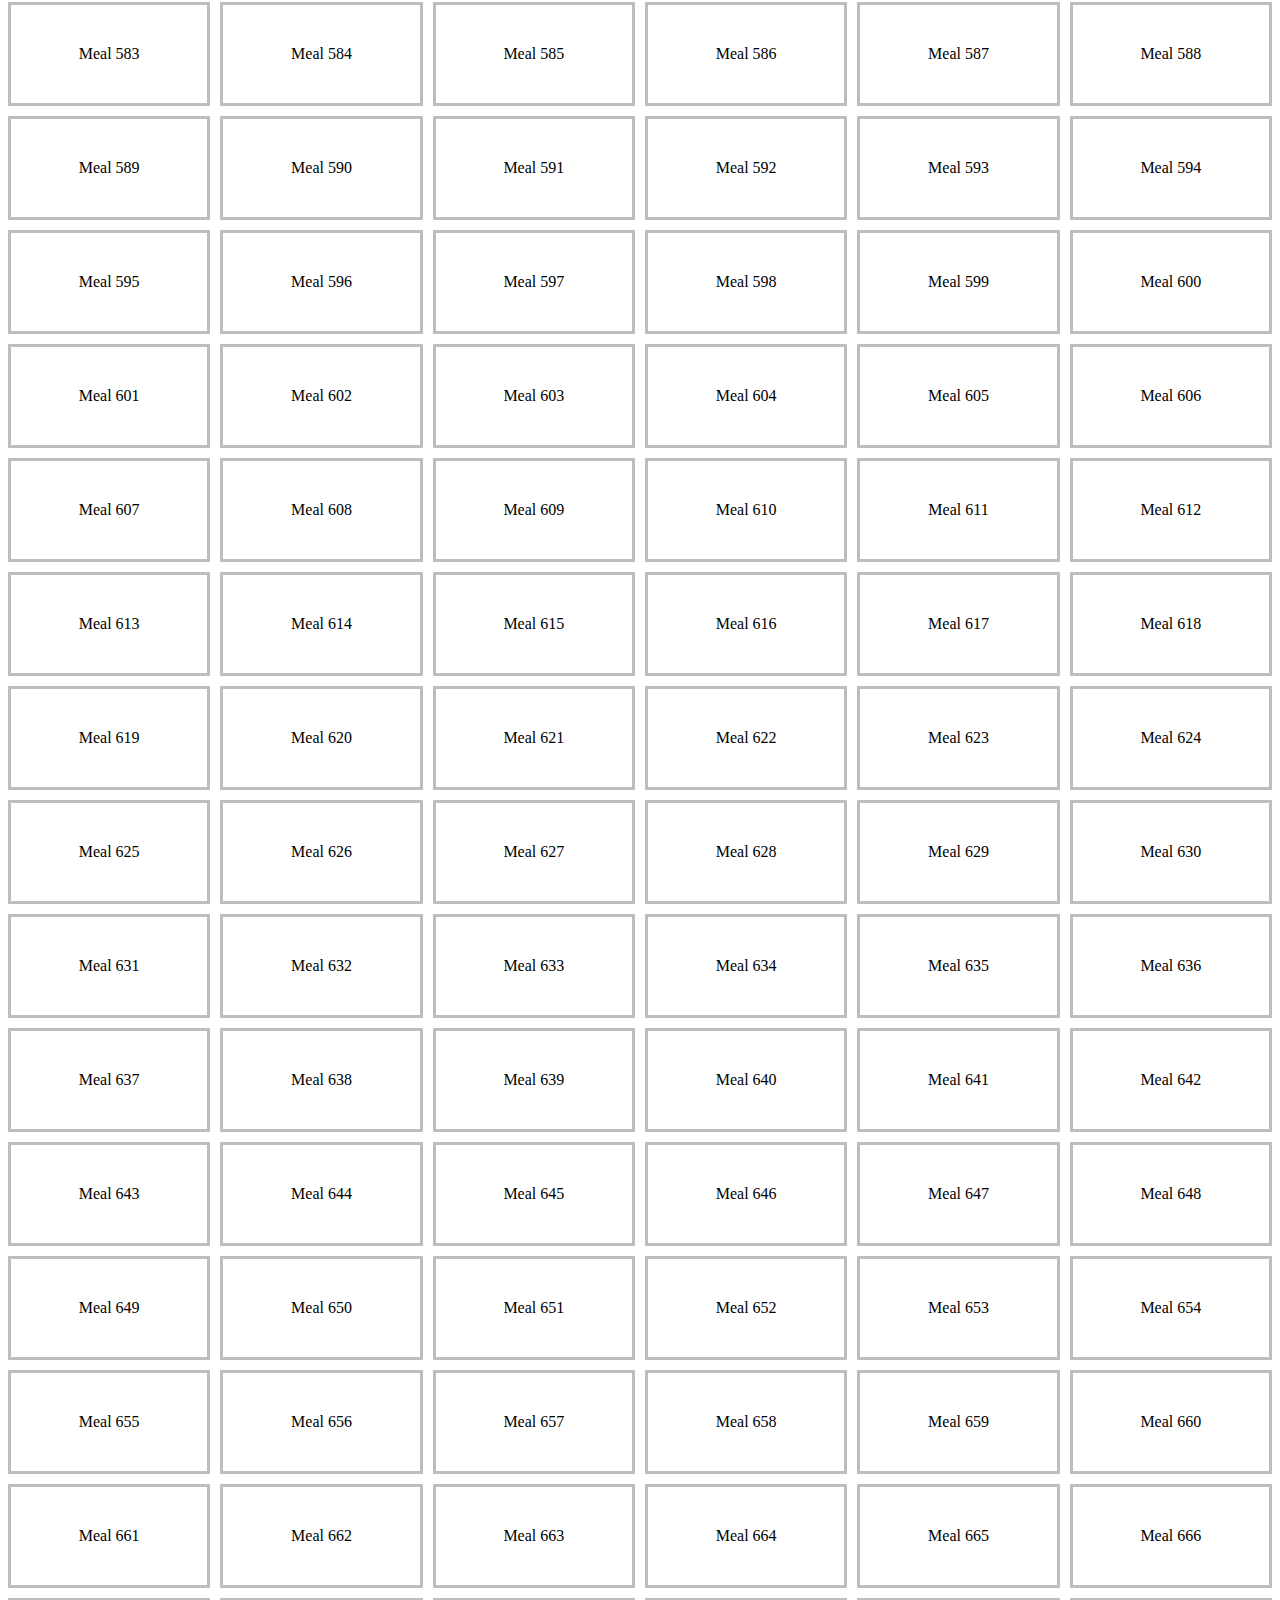
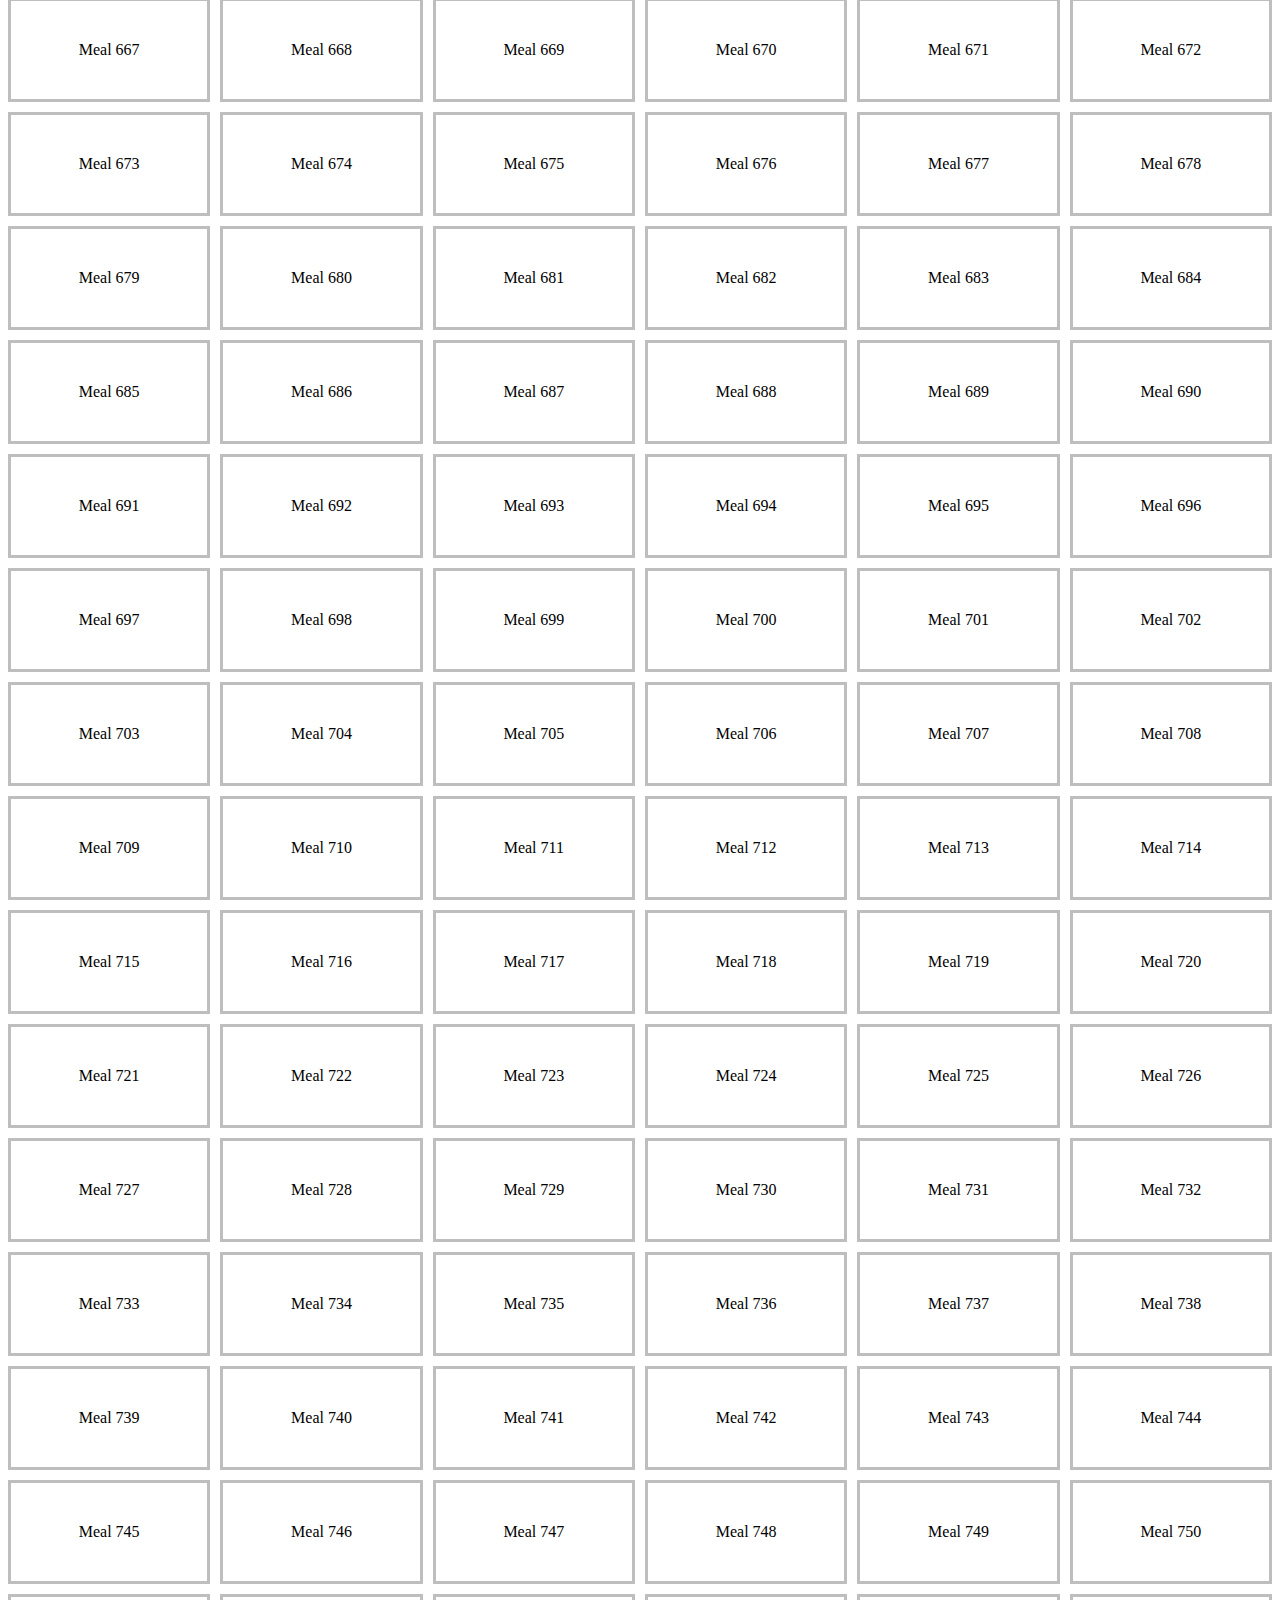
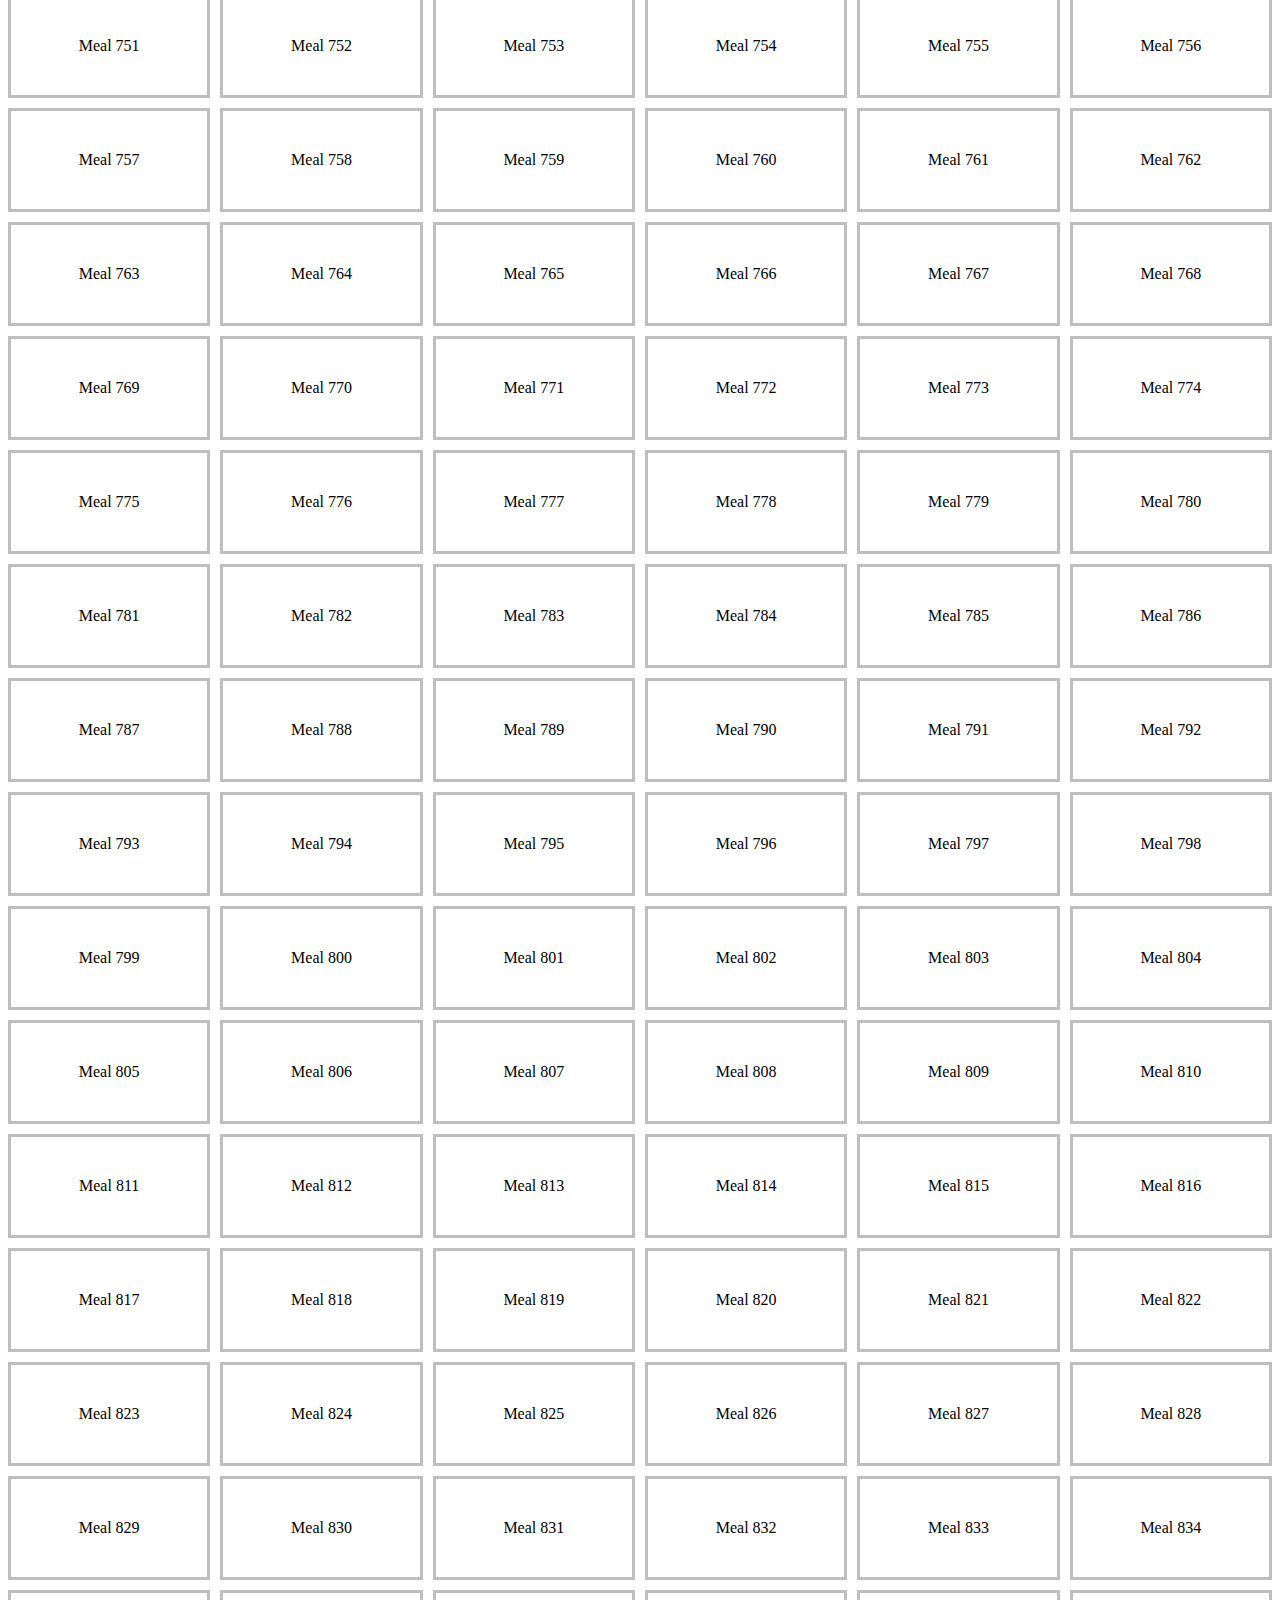
==== commit 582d5080: "html" ====
--- a/index.html
+++ b/index.html
@@ -16,7 +16,6 @@
 
   <button id="button">reset</button>
 
-  <p> i'm bored of this</p>
   
   <div id="toggle-container" class="grid-container">
     <!-- Toggle boxes will be dynamically generated here -->
